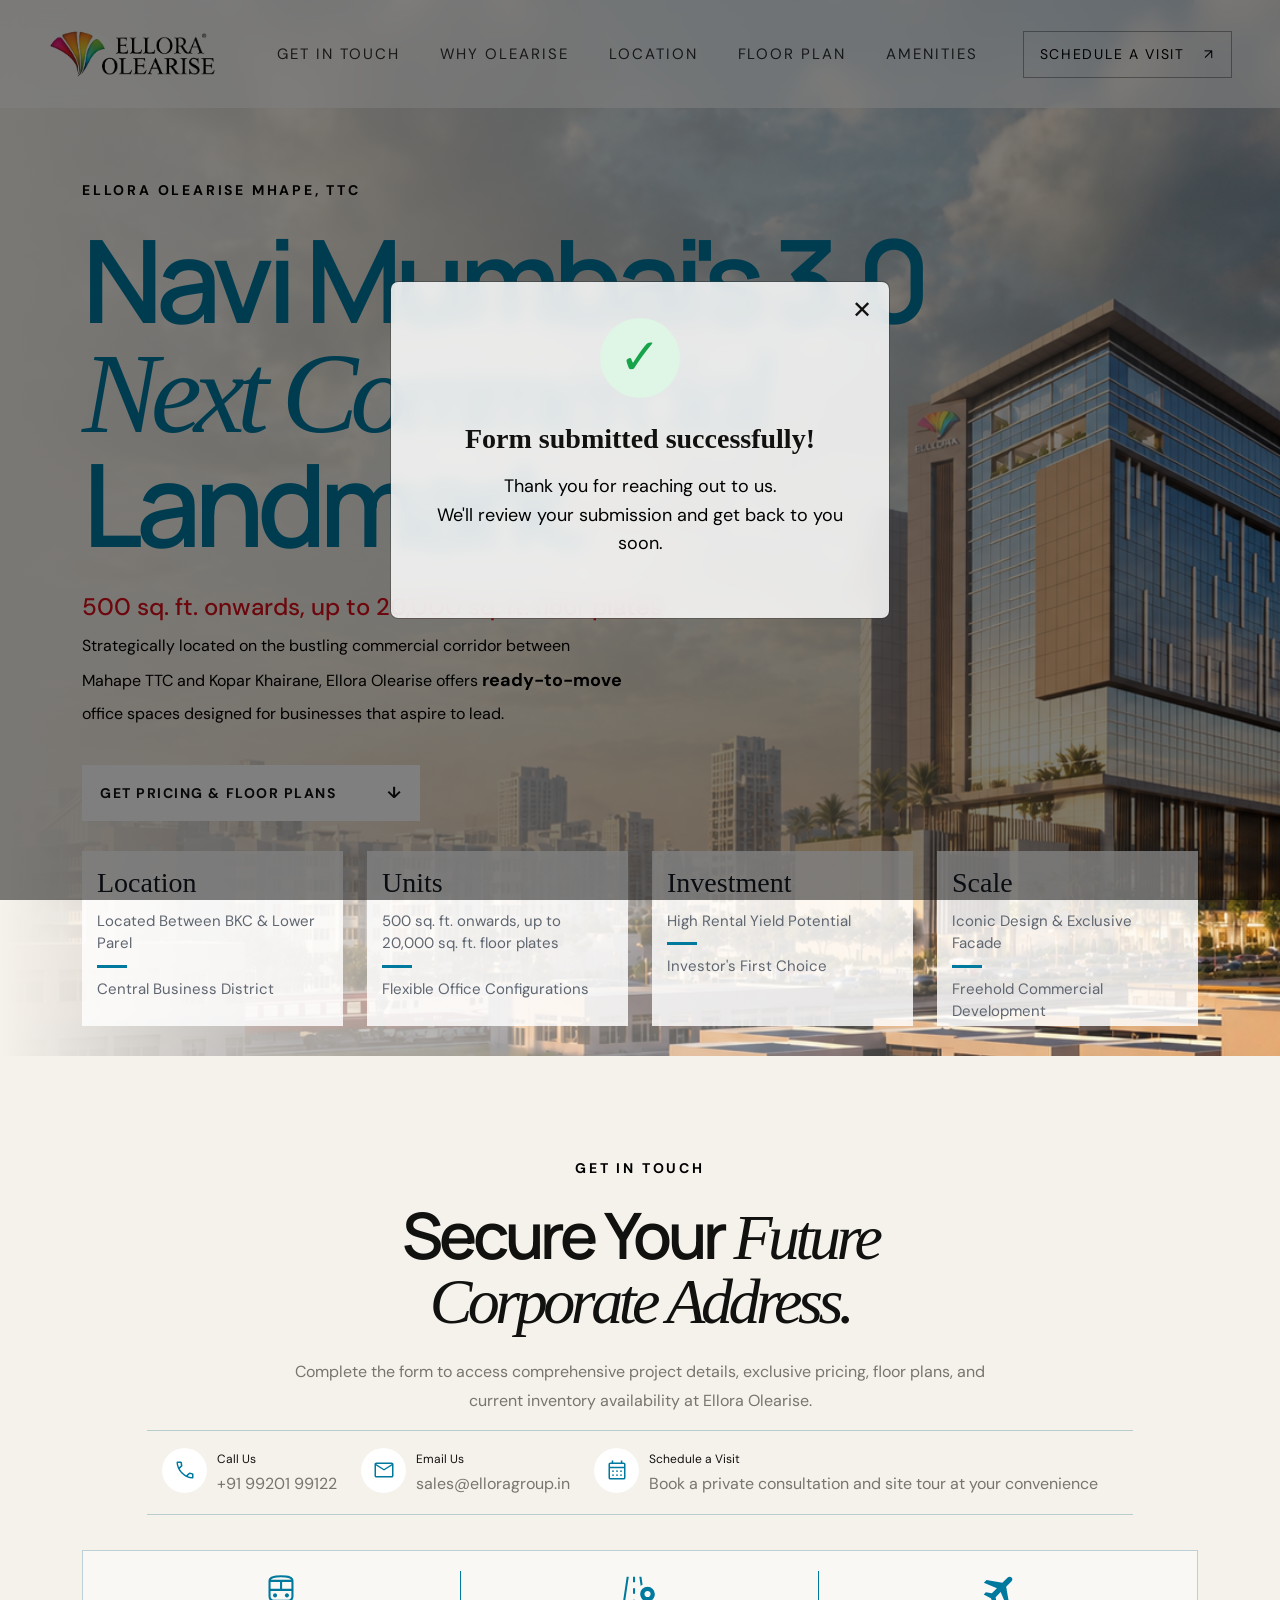
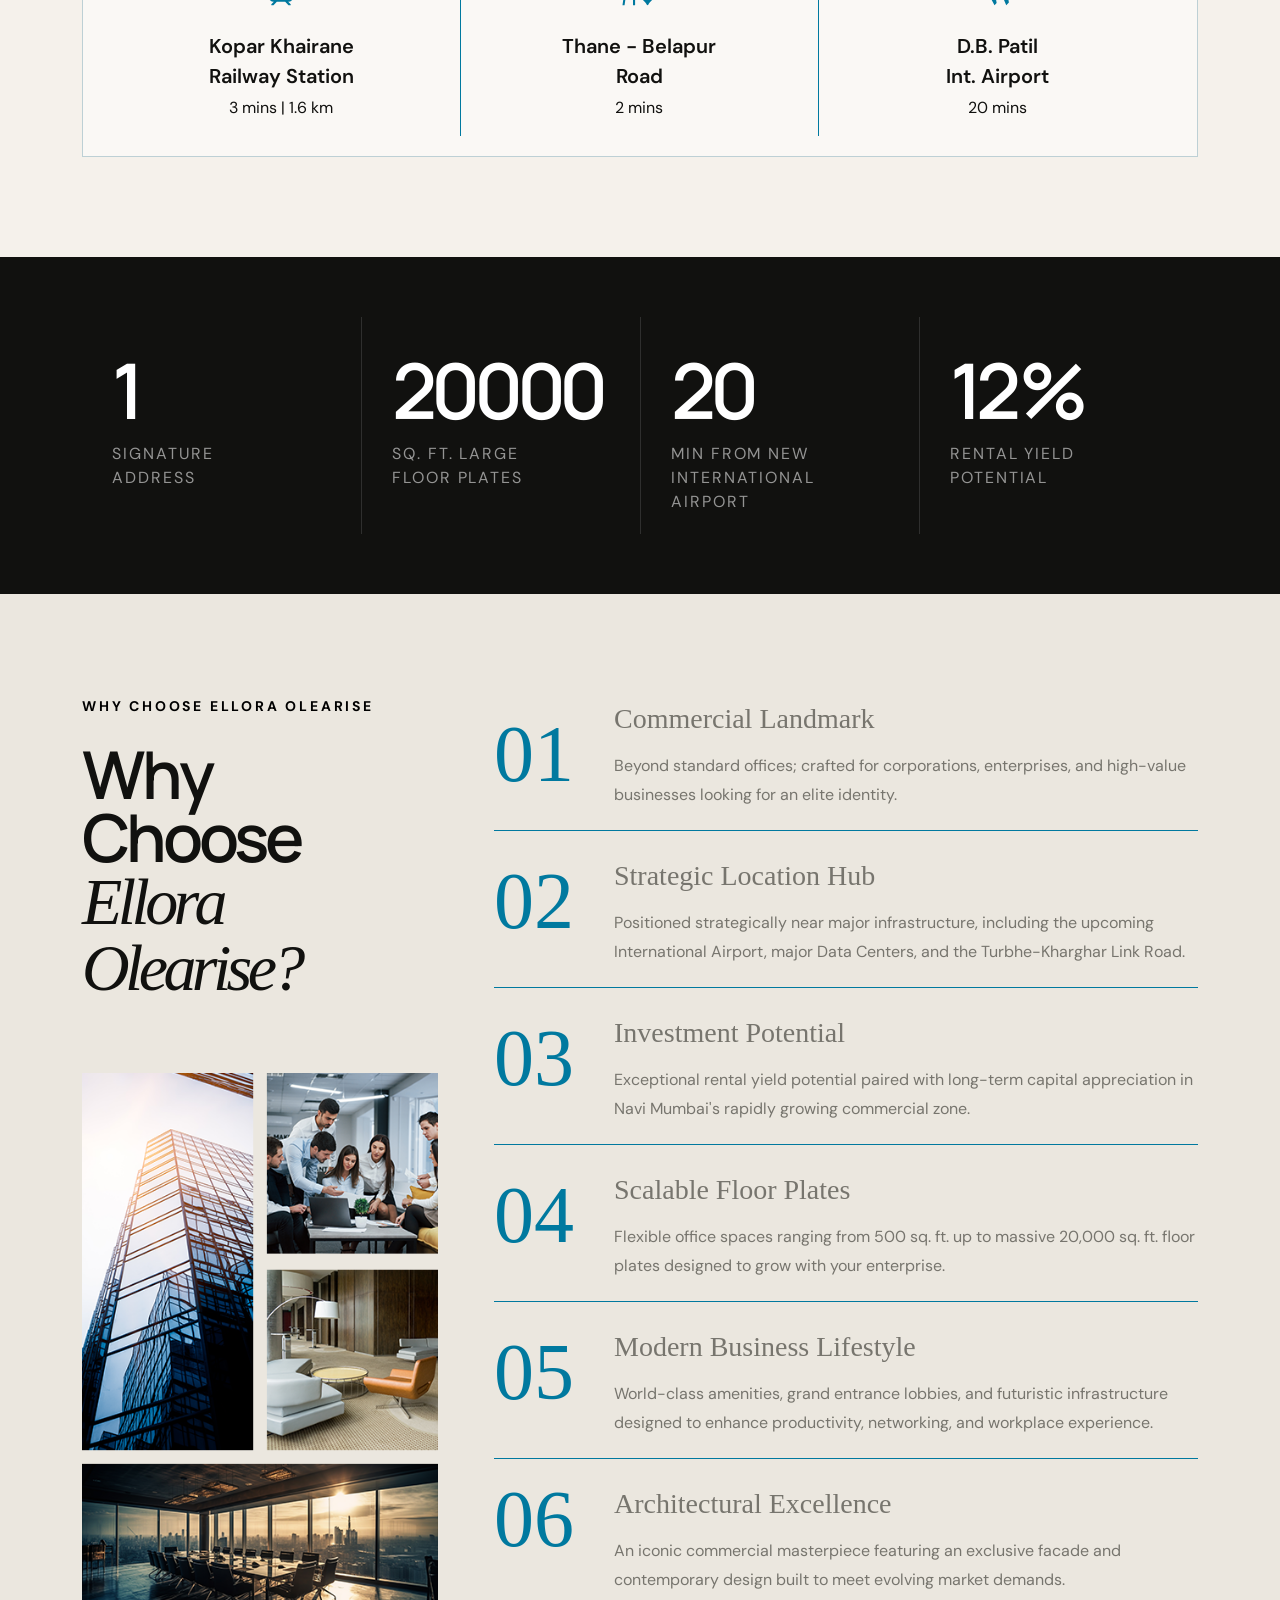
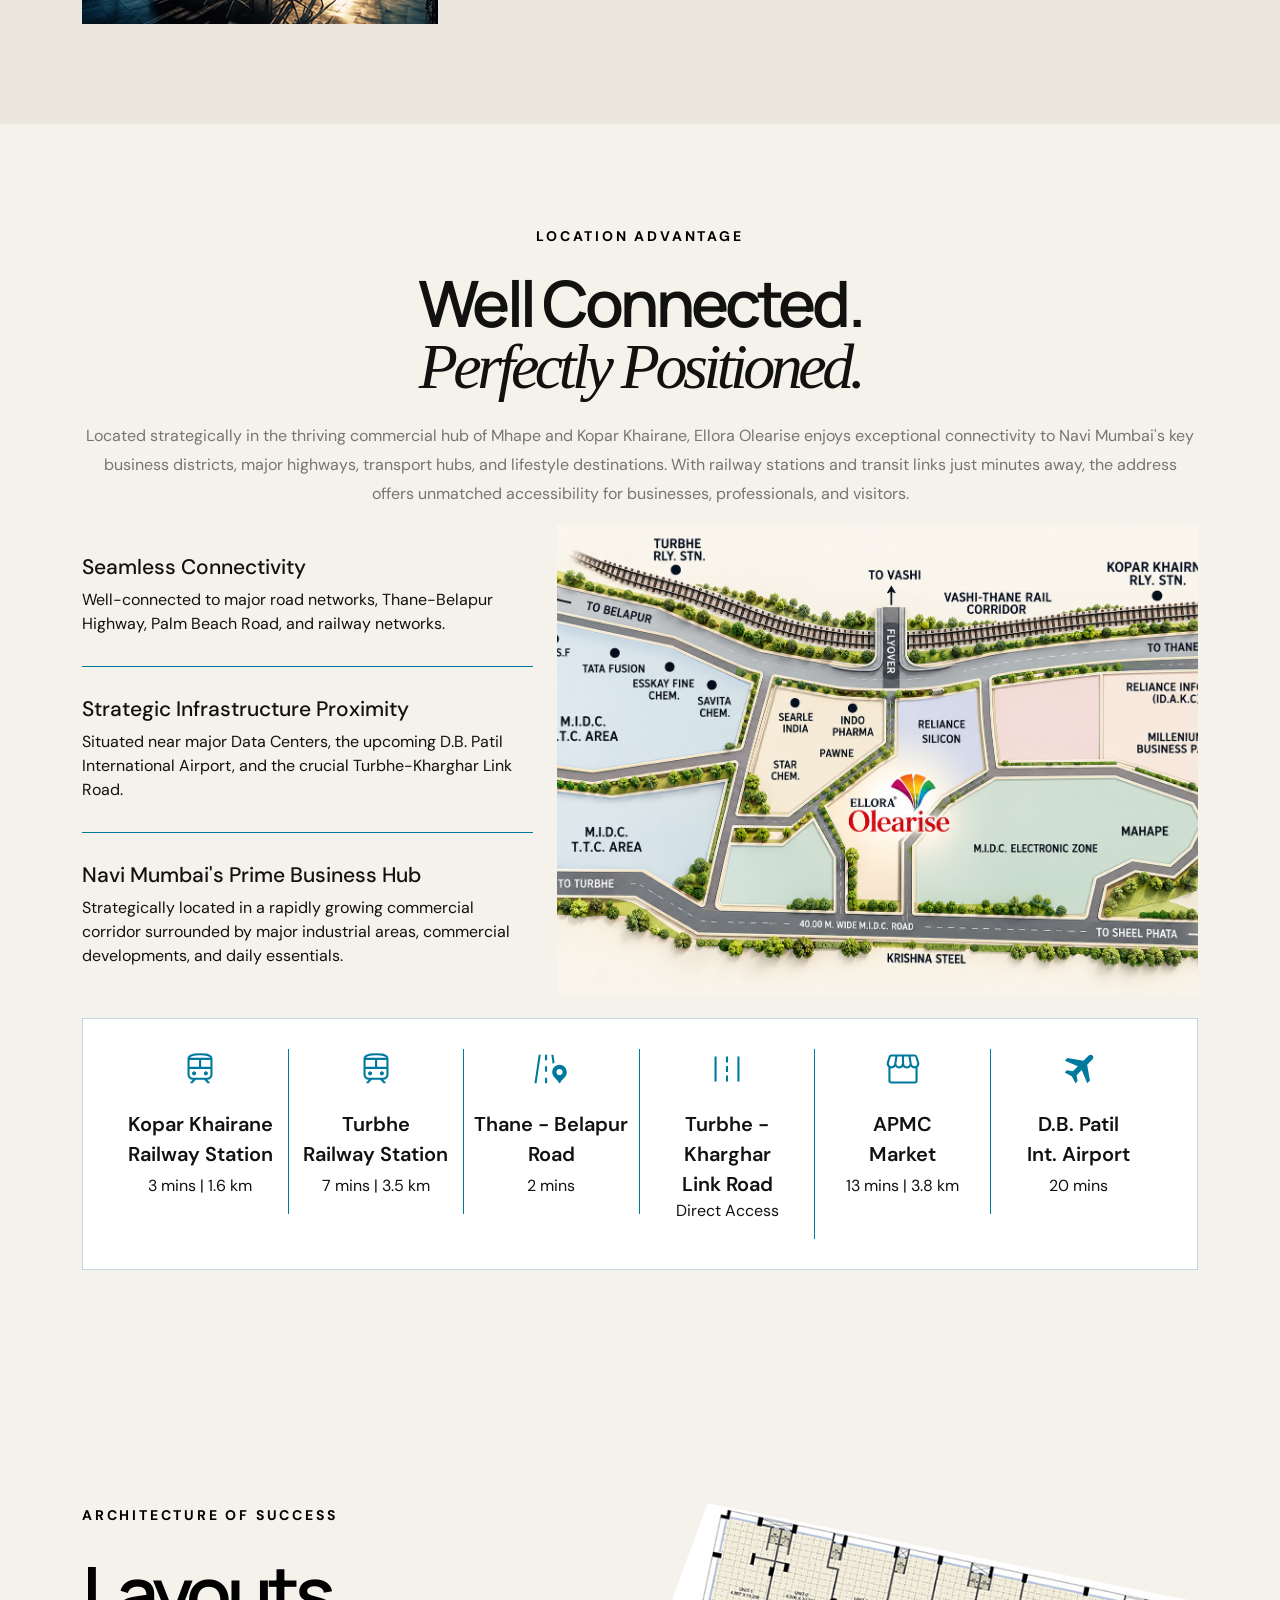
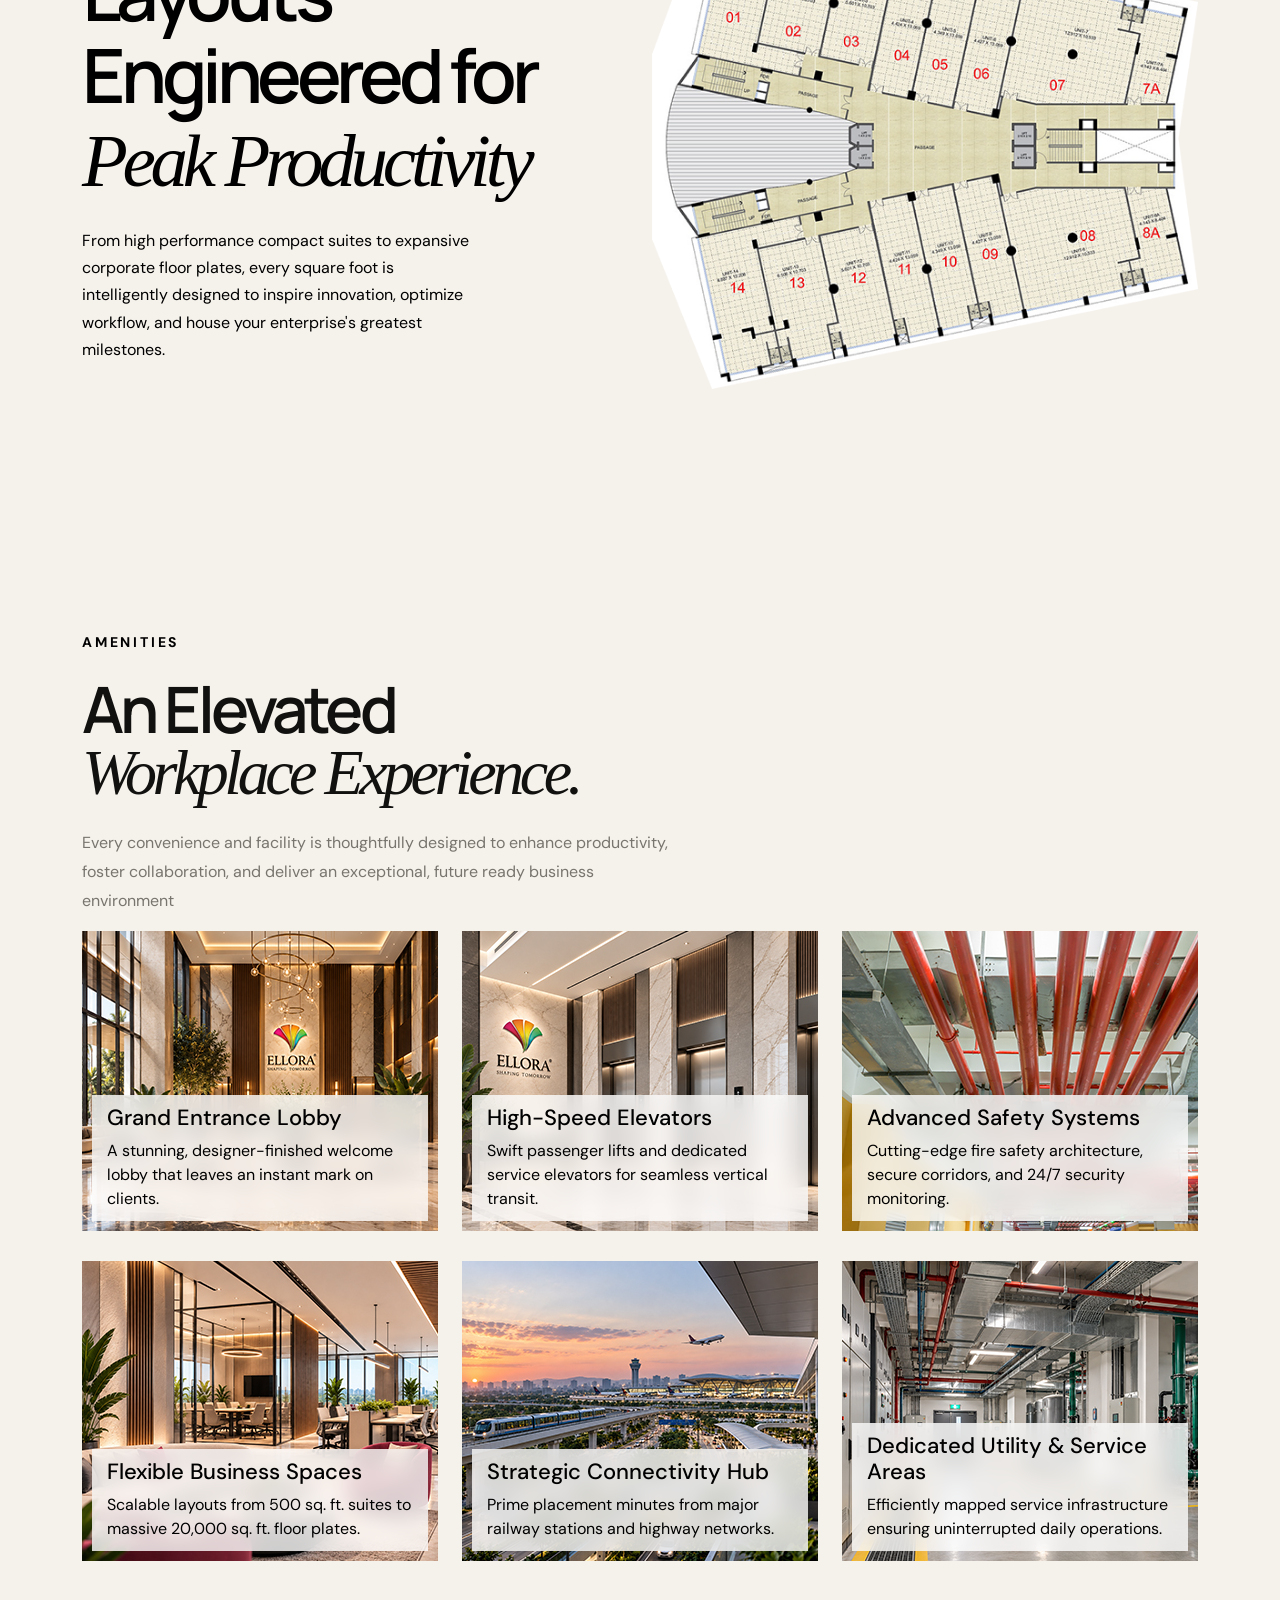
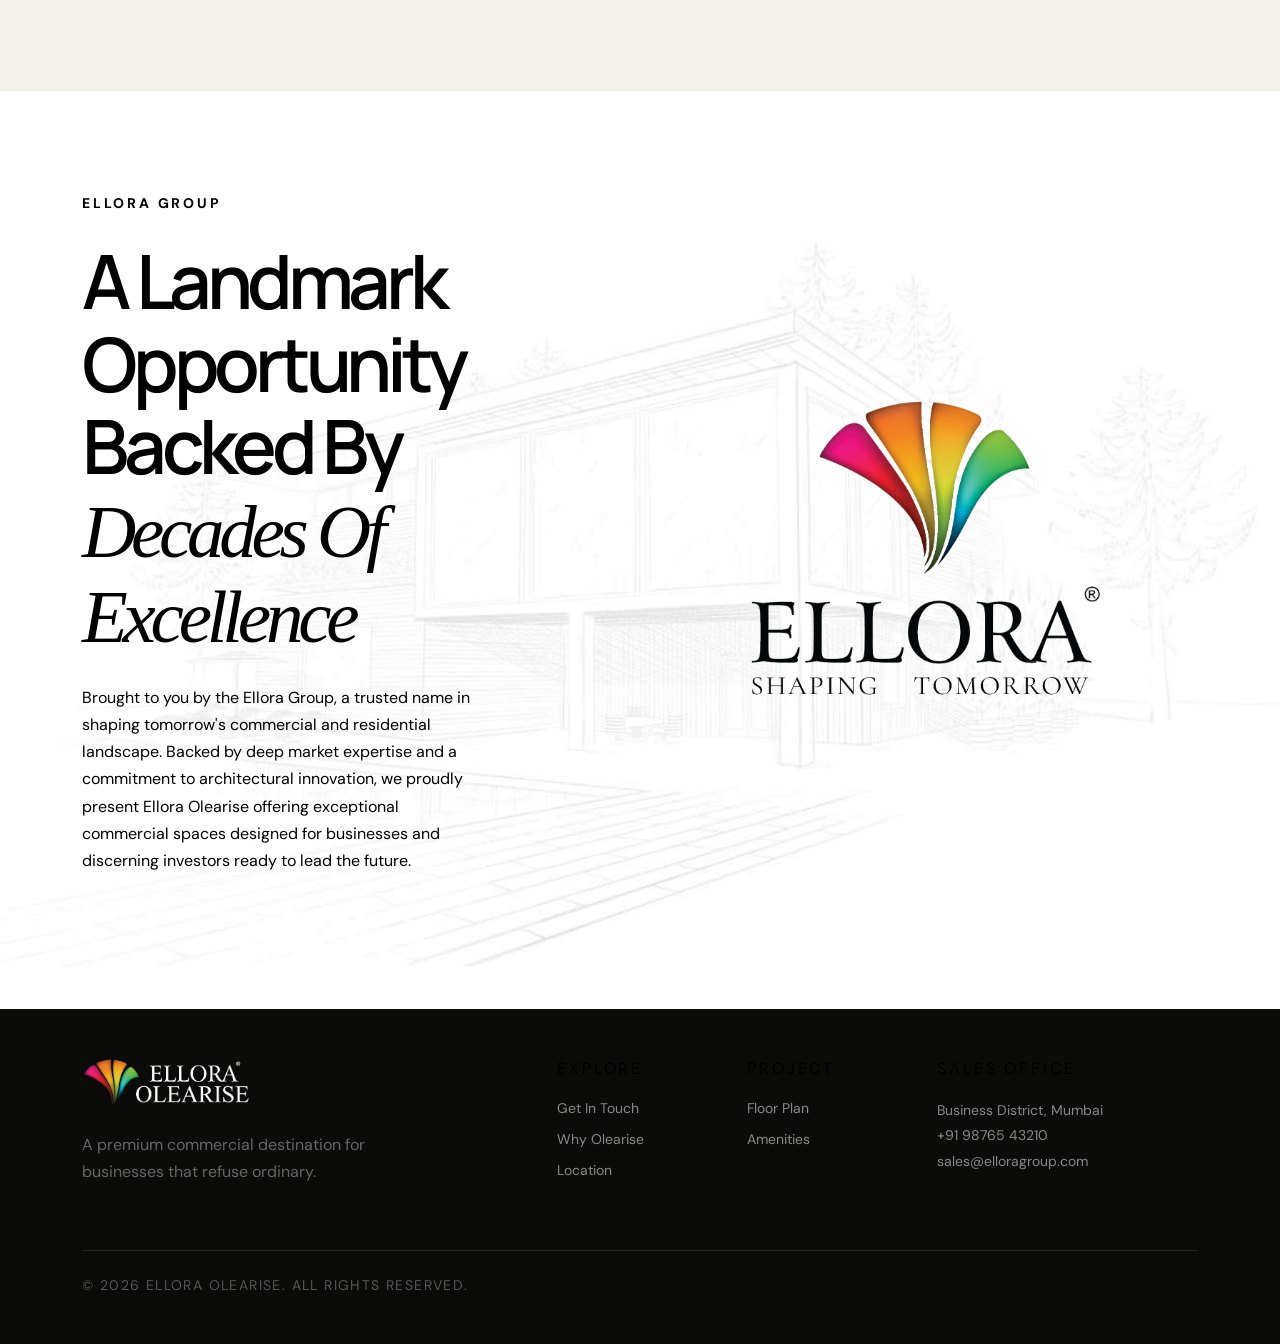
==== thank-you.html @ 3167db68 "Add files via upload" ====
<!DOCTYPE html>
<html lang="en">
<head>
  <meta charset="UTF-8">
  <meta name="viewport" content="width=device-width, initial-scale=1.0">
  <meta name="description" content="">
  <title>Ellora olearise</title>

  <link rel="preconnect" href="https://fonts.googleapis.com">
  <link rel="preconnect" href="https://fonts.gstatic.com" crossorigin>
  <link href="https://fonts.googleapis.com/css2?family=DM+Sans:wght@400;500;600;700&family=Manrope:wght@400;500;600;700;800&display=swap" rel="stylesheet">
  <link href="css/bootstrap.min.css" rel="stylesheet">
  <link rel="stylesheet" href="css/style.css">
  <style>
    .intro {
      text-align: center;
    }

    .intro p.muted-copy {
      margin: 0 auto;
      max-width: 720px;
    }

    ul.contact-info {
      padding: 15px !important;
      margin: 15px 0px;
      display: inline-block;
      border-top: 1px solid #31758a4d;
      border-bottom: 1px solid #31758a4d;
    }

    ul.contact-info li {
        display: inline-block;
        padding: 0 20px 0 55px;
        text-align: left;
        margin: 0;
    }




    .success-card {
            text-align: center;
        }
        .success-icon {
            width: 80px;
            height: 80px;
            border-radius: 50%;
            background: #dff5e5;
            color: #16a34a;
            display: inline-flex;
            align-items: center;
            justify-content: center;
            font-size: 50px;
            margin-bottom: 20px;
        }

        .success-title {
            font-size: 28px;
            font-weight: 700;
            color: var(--gold-dark);
            margin-bottom: 12px;
            font-family: "Playfair Display", serif;
        }

        .success-text {
            font-size: 18px;
            color: #000;
            line-height: 1.6;
            margin-bottom: 24px;
        }

        .btn-back {
            background: var(--gold-dark);
            color: #fff;
            border: none;
            padding: .7rem 2rem;
            font-weight: 600;
            display: inline-flex;
            align-items: center;
            gap: .5rem;
            transition: background .2s, transform .15s;
        }
  </style>
</head>

<body>
  <div class="preloader"><div class="loader-mark"><img src="images/logo-white.png"></div></div>
  <div class="cursor-glow"></div>
  <div class="scroll-progress"></div>

  <nav class="navbar navbar-expand-lg fixed-top" id="mainNav">
    <div class="container-fluid px-lg-5">
      <a class="navbar-brand" href="#home"><img src="images/logo.png"></a>
      <button class="navbar-toggler" type="button" data-bs-toggle="collapse" data-bs-target="#navMenu">
        <span></span><span></span><span></span>
      </button>
      <div class="collapse navbar-collapse" id="navMenu">
        <ul class="navbar-nav mx-auto gap-lg-4">
          <li><a class="nav-link" href="#overview">Get In Touch</a></li>
          <li><a class="nav-link" href="#spaces">Why Olearise</a></li>
          <li><a class="nav-link" href="#location">Location</a></li>
          <li><a class="nav-link" href="#plan">Floor Plan</a></li>
          <li><a class="nav-link" href="#amenities">Amenities</a></li>
        </ul>
        <a href="#" data-bs-toggle="modal" data-bs-target="#mainModalPopup" class="nav-cta">Schedule a Visit <span>↗</span></a>
      </div>
    </div>
  </nav>

  <main>
    <section class="hero" id="home">
      <div class="hero-media"></div>
      <div class="hero-overlay"></div>
      <div class="container">
        <div class="hero-content">
          <div class="hero-kicker reveal">ELLORA OLEARISE MHAPE, TTC</div>
          <h1 class="reveal">Navi Mumbai's 3.0 <br><em>Next Commercial</em><br>Landmark.</h1>
          <h4 class="reveal">500 sq. ft. onwards, up to 20,000 sq. ft. floor plates</h4>
          <p class="hero-copy reveal">Strategically located on the bustling commercial corridor between Mahape TTC and Kopar Khairane,  Ellora Olearise offers <strong style="font-size: 18px;">ready-to-move</strong> office spaces designed for businesses that aspire to lead.</p>
          <div class="hero-actions reveal">
            <a href="#overview" class="btn-premium">Get Pricing & Floor Plans <span>↓</span></a>
            </div>
        </div>
        <!-- <div class="hero-bottom">
          <div><small>LOCATION</small><strong>Business District, Mumbai</strong></div>
          <div><small>CONFIGURATION</small><strong>Premium Offices & Retail</strong></div>
          <div><small>STATUS</small><strong>Now Leasing</strong></div>
        </div>
        <div class="scroll-note">SCROLL TO DISCOVER <span>↓</span></div> -->
        <div class="card-list reveal">
          <div class="row">
            <div class="col-6 col-md-3">
              <div class="hero-card">
                <h3>Location</h3>
                <p class="line-1">Located Between BKC & Lower Parel</p>
                <span></span>
                <p class="line-2">Central Business District</p>
              </div>
            </div>
            <div class="col-6 col-md-3">
              <div class="hero-card">
                <h3>Units</h3>
                <p class="line-1">500 sq. ft. onwards, up to 20,000 sq. ft. floor plates</p>
                <span></span>
                <p class="line-2">Flexible Office Configurations</p>
              </div>
            </div>
            <div class="col-6 col-md-3">
              <div class="hero-card">
                <h3>Investment</h3>
                <p class="line-1">High Rental Yield Potential</p>
                <span></span>
                <p class="line-2">Investor's First Choice</p>
              </div>
            </div>
            <div class="col-6 col-md-3">
              <div class="hero-card">
                <h3>Scale</h3>
                <p class="line-1">Iconic Design & Exclusive Facade</p>
                <span></span>
                <p class="line-2"> Freehold Commercial Development</p>
              </div>
            </div>
          </div>
        </div>
      </div>
    </section>

    <section class="intro section-pad" id="overview">
      <div class="container">
        <div class="row align-items-end">
          <div class="col-lg-12">
            <span class="eyebrow reveal">GET IN TOUCH</span>
            <h2 class="section-title reveal">Secure Your <em>Future<br> Corporate Address.</em> </h2>
            <p class="muted-copy reveal">Complete the form to access comprehensive project details, exclusive pricing, floor plans, and current inventory availability at Ellora Olearise.</p>
            <ul class="contact-info reveal">
              <li>
                <svg xmlns="http://www.w3.org/2000/svg" height="24px" viewBox="0 -960 960 960" width="24px" fill="#00799f"><path d="M777.61-140q-113.07 0-227.19-52.58-114.11-52.58-209.69-148.34-95.57-95.77-148.15-209.7Q140-664.54 140-777.61q0-18.17 12-30.28T182-820h130.46q15.15 0 26.73 9.89 11.58 9.88 14.73 24.42L376.85-668q2.38 16.38-1 28.15-3.39 11.77-12.16 19.77l-92.38 89.93q22.3 40.84 50.96 77.27 28.65 36.42 62.04 69.57 32.92 32.93 70 61.16 37.08 28.23 80.08 52.54l89.76-90.54q9.39-9.77 22.74-13.7 13.34-3.92 27.73-1.92l111.07 22.62q15.15 4 24.73 15.46t9.58 26V-182q0 18-12.11 30t-30.28 12ZM242.92-586.92l71.39-68.31q1.92-1.54 2.5-4.23.58-2.69-.19-5l-17.39-89.39q-.77-3.07-2.69-4.61-1.92-1.54-5-1.54H206q-2.31 0-3.85 1.54-1.53 1.54-1.53 3.85 3.07 41 13.42 83.3 10.34 42.31 28.88 84.39Zm348 345.69q39.77 18.54 82.96 28.35 43.2 9.8 80.73 11.65 2.31 0 3.85-1.54t1.54-3.85v-84.15q0-3.08-1.54-5t-4.61-2.69l-84-17.08q-2.31-.77-4.04-.19-1.73.58-3.66 2.5l-71.23 72Zm-348-345.69Zm348 345.69Z"/></svg>
                <label>Call Us</label>
                <div class="value muted-copy">+91 99201 99122</div>
              </li>
              <li>
                <svg xmlns="http://www.w3.org/2000/svg" height="24px" viewBox="0 -960 960 960" width="24px" fill="#00799f"><path d="M172.31-180Q142-180 121-201q-21-21-21-51.31v-455.38Q100-738 121-759q21-21 51.31-21h615.38Q818-780 839-759q21 21 21 51.31v455.38Q860-222 839-201q-21 21-51.31 21H172.31ZM480-457.69 160-662.31v410q0 5.39 3.46 8.85t8.85 3.46h615.38q5.39 0 8.85-3.46t3.46-8.85v-410L480-457.69Zm0-62.31 313.85-200h-627.7L480-520ZM160-662.31V-720v467.69q0 5.39 3.46 8.85t8.85 3.46H160v-422.31Z"/></svg>
                <label>Email Us</label>
                <div class="value muted-copy">sales@elloragroup.in</div>
              </li>
              <li>
                <svg xmlns="http://www.w3.org/2000/svg" height="24px" viewBox="0 -960 960 960" width="24px" fill="#00799f"><path d="M212.31-100Q182-100 161-121q-21-21-21-51.31v-535.38Q140-738 161-759q21-21 51.31-21h55.38v-84.61h61.54V-780h303.08v-84.61h60V-780h55.38Q778-780 799-759q21 21 21 51.31v535.38Q820-142 799-121q-21 21-51.31 21H212.31Zm0-60h535.38q4.62 0 8.46-3.85 3.85-3.84 3.85-8.46v-375.38H200v375.38q0 4.62 3.85 8.46 3.84 3.85 8.46 3.85ZM200-607.69h560v-100q0-4.62-3.85-8.46-3.84-3.85-8.46-3.85H212.31q-4.62 0-8.46 3.85-3.85 3.84-3.85 8.46v100Zm0 0V-720v112.31Zm280 210.77q-14.69 0-25.04-10.35-10.34-10.34-10.34-25.04 0-14.69 10.34-25.04 10.35-10.34 25.04-10.34t25.04 10.34q10.34 10.35 10.34 25.04 0 14.7-10.34 25.04-10.35 10.35-25.04 10.35Zm-185.04-10.35q-10.34-10.34-10.34-25.04 0-14.69 10.34-25.04 10.35-10.34 25.04-10.34t25.04 10.34q10.34 10.35 10.34 25.04 0 14.7-10.34 25.04-10.35 10.35-25.04 10.35t-25.04-10.35ZM640-396.92q-14.69 0-25.04-10.35-10.34-10.34-10.34-25.04 0-14.69 10.34-25.04 10.35-10.34 25.04-10.34t25.04 10.34q10.34 10.35 10.34 25.04 0 14.7-10.34 25.04-10.35 10.35-25.04 10.35ZM480-240q-14.69 0-25.04-10.35-10.34-10.34-10.34-25.03 0-14.7 10.34-25.04 10.35-10.35 25.04-10.35t25.04 10.35q10.34 10.34 10.34 25.04 0 14.69-10.34 25.03Q494.69-240 480-240Zm-185.04-10.35q-10.34-10.34-10.34-25.03 0-14.7 10.34-25.04 10.35-10.35 25.04-10.35t25.04 10.35q10.34 10.34 10.34 25.04 0 14.69-10.34 25.03Q334.69-240 320-240t-25.04-10.35ZM640-240q-14.69 0-25.04-10.35-10.34-10.34-10.34-25.03 0-14.7 10.34-25.04 10.35-10.35 25.04-10.35t25.04 10.35q10.34 10.34 10.34 25.04 0 14.69-10.34 25.03Q654.69-240 640-240Z"/></svg>
                <label>Schedule a Visit</label>
                <div class="value muted-copy">Book a private consultation and site tour at your convenience</div>
              </li>
            </ul>
            <ul class="connect-card clearfix reveal d-none d-sm-block">
              <li>
                <span><svg xmlns="http://www.w3.org/2000/svg" height="40px" viewBox="0 -960 960 960" width="40px" fill="#00799f"><path d="M180-347.69V-720q0-40.38 20.87-67.5 20.87-27.11 59.84-43.05 38.96-15.94 94.67-22.69Q411.1-860 480-860q71.64 0 127.37 6.55 55.73 6.55 94.1 22.49 38.37 15.94 58.45 42.85Q780-761.2 780-720v372.31q0 53.61-37.04 90.65Q705.92-220 652.31-220l60 60v20h-52.05l-80-80H379.74l-80 80h-52.05v-20l60-60q-53.61 0-90.65-37.04Q180-294.08 180-347.69Zm300-462.05q-118.54 0-171.87 15.52-53.34 15.53-70.18 44.99H724.1q-14.18-28.8-70.25-44.65-56.08-15.86-173.85-15.86ZM230.26-532.82h226.51v-166.16H230.26v166.16Zm422.05 50.26H230.26h499.48-77.43Zm-145.29-50.26h222.72v-166.16H507.02v166.16ZM372.96-339.73q14.48-14.35 14.48-35.4 0-21.05-14.48-35.52-14.47-14.48-35.4-14.48-20.92 0-35.39 14.48-14.48 14.47-14.48 35.52 0 21.05 14.48 35.4 14.47 14.34 35.39 14.34 20.93 0 35.4-14.34Zm284.87 0q14.48-14.35 14.48-35.4 0-21.05-14.48-35.52-14.47-14.48-35.39-14.48-20.93 0-35.4 14.48-14.48 14.47-14.48 35.52 0 21.05 14.48 35.4 14.47 14.34 35.4 14.34 20.92 0 35.39-14.34Zm-350.14 71.78h344.62q32.74 0 55.09-23.29 22.34-23.3 22.34-56.45v-134.87H230.26v134.87q0 33.15 22.34 56.45 22.35 23.29 55.09 23.29ZM480-749.23h244.1-486.15H480Z"></path></svg></span>
                <label>Kopar Khairane<br> Railway Station</label>
                <p>3 mins | 1.6 km</p>
              </li>
              <li>
                <span><svg xmlns="http://www.w3.org/2000/svg" height="40px" viewBox="0 -960 960 960" width="40px" fill="#00799f"><path d="M336.36-140v-129.05h50.25V-140h-50.25Zm0-275.62v-129.05h50.25v129.05h-50.25Zm0-275.35V-820h50.25v129.03h-50.25ZM83.36-140l101.41-680h49.84L133.23-140H83.36Zm591.21-3.1q-4.97-3.1-8-7.96l-3.69-8.3q-21.2-44.26-58.98-76.06-37.79-31.81-64.36-72.35-15.77-23.69-23.14-50.56-7.37-26.88-7.37-54.96 0-71.94 52.57-120.36 52.57-48.43 125.43-48.43 72.23 0 122.6 51.6Q860-478.89 860-406.1q0 26.72-7.42 51.83-7.43 25.11-22.27 46.5-26.81 41.07-64.97 72.22-38.16 31.14-58.26 75.97l-3.65 8.45q-2.74 4.9-7.64 8.01-4.89 3.12-10.58 3.12-5.68 0-10.64-3.1Zm62.12-212.52q21.77-21.76 21.77-52.07t-21.77-52.08q-21.77-21.77-52.08-21.77-30.3 0-52.07 21.77t-21.77 52.08q0 30.31 21.77 52.07 21.77 21.77 52.07 21.77 30.31 0 52.08-21.77ZM520.46-602.36 487.95-820h49.87l27.92 187.23q-12.43 6.69-23.52 13.84-11.09 7.16-21.76 16.57Z"></path></svg></span>
                <label>Thane - Belapur<br> Road</label>
                <p>2 mins</p>
              </li>
              <li>
                <span><svg xmlns="http://www.w3.org/2000/svg" height="40px" viewBox="0 -960 960 960" width="40px" fill="#00799f"><path d="m396.26-138.44-89.41-168.61-169.41-90.21 51.46-51.25 143.02 25.31 121.75-121.34-313.41-133.43 63.82-63.85 380.28 65.98 128.85-129.24q18.84-18.84 45.93-18.84t45.94 18.84q18.84 18.85 18.84 45.84 0 26.98-18.84 45.83L675.9-584.36l65.71 380.08-64.02 64.02-133.26-313.41L423-331.92l24.46 142.02-51.2 51.46Z"></path></svg></span>
                <label>D.B. Patil<br> Int. Airport</label>
                <p>20 mins</p>
              </li>
            </ul>
          </div>
        </div>
      </div>
    </section>

    <section class="stats-section">
      <div class="container">
        <div class="row g-0">
          <div class="col-6 col-lg-3 stat reveal"><strong data-count="1">0</strong><span>SIGNATURE <br>ADDRESS</span></div>
          <div class="col-6 col-lg-3 stat reveal"><strong data-count="20000">0</strong><span>SQ. FT. LARGE <br>FLOOR PLATES⁠ </span></div>
          <div class="col-6 col-lg-3 stat reveal"><strong data-count="20">0</strong><span>Min FROM NEW INTERNATIONAL AIRPORT</span></div>
          <div class="col-6 col-lg-3 stat reveal"><strong data-count="12">0</strong> <strong>%</strong><span>⁠RENTAL YIELD <br>POTENTIAL</span></div>
        </div>
      </div>
    </section>

    <section class="spaces section-pad" id="spaces">
      <div class="container">
        <div class="row">
          <div class="col-12 col-md-4">
            <div class="section-head d-flex justify-content-between align-items-end mb-5">
              <div><span class="eyebrow reveal">WHY CHOOSE ELLORA OLEARISE</span><h2 class="section-title reveal">Why Choose<br><em>Ellora Olearise?</em></h2></div>
            </div>
                <img src="images/eo-grid.png">
          </div>
          <div class="col-12 col-md-8">
            <ul>
              <li>
                <span>01</span>
                <h3 class="muted-copy">Commercial Landmark</h3>
                <p class="muted-copy">Beyond standard offices; crafted for corporations, enterprises, and high-value businesses looking for an elite identity.</p>
              </li>
              <li>
                <span>02</span>
                <h3 class="muted-copy">Strategic Location Hub</h3>
                <p class="muted-copy">Positioned strategically near major infrastructure, including the upcoming International Airport, major Data Centers, and the Turbhe-Kharghar Link Road.</p>
              </li>
              <li>
                <span>03</span>
                <h3 class="muted-copy">Investment Potential</h3>
                <p class="muted-copy">Exceptional rental yield potential paired with long-term capital appreciation in Navi Mumbai's rapidly growing commercial zone.</p>
              </li>
              <li>
                <span>04</span>
                <h3 class="muted-copy">Scalable Floor Plates</h3>
                <p class="muted-copy">Flexible office spaces ranging from 500 sq. ft. up to massive 20,000 sq. ft. floor plates designed to grow with your enterprise. </p>
              </li>
              <li>
                <span>05</span>
                <h3 class="muted-copy">Modern Business Lifestyle</h3>
                <p class="muted-copy">World-class amenities, grand entrance lobbies, and futuristic infrastructure designed to enhance productivity, networking, and workplace experience.</p>
              </li>
              <li>
                <span>06</span>
                <h3 class="muted-copy">Architectural Excellence</h3>
                <p class="muted-copy">An iconic commercial masterpiece featuring an exclusive facade and contemporary design built to meet evolving market demands.</p>
              </li>
            </ul>
          </div>
        </div>
      </div>
    </section>
    <section class="location section-pad" id="location">
      <div class="container">
        <div class="row">
          <div class="col-lg-12 text-center">
            <span class="eyebrow reveal">LOCATION ADVANTAGE</span>
            <h2 class="section-title reveal">Well Connected. <br><em>Perfectly Positioned.</em></h2>
            <p class="muted-copy reveal mt-4">Located strategically in the thriving commercial hub of Mhape and Kopar Khairane, Ellora Olearise enjoys exceptional connectivity to Navi Mumbai's key business districts, major highways, transport hubs, and lifestyle destinations. With railway stations and transit links just minutes away, the address offers unmatched accessibility for businesses, professionals, and visitors.</p>
          </div>
          <!-- <div class="col-lg-6 offset-lg-1">
            <div class="connect-list">
              <div class="connect reveal"><span>Metro Station</span><b>05 min</b></div>
              <div class="connect reveal"><span>Express Highway</span><b>08 min</b></div>
              <div class="connect reveal"><span>International Airport</span><b>25 min</b></div>
              <div class="connect reveal"><span>Business District</span><b>10 min</b></div>
              <div class="connect reveal"><span>Premium Hotels</span><b>07 min</b></div>
            </div>
          </div> -->
          <div class="col-lg-5 text-center">
            <ul class="connectivity-features clearfix">
              <li>
                <h4>Seamless Connectivity</h4>
                <p>Well-connected to major road networks, Thane-Belapur Highway, Palm Beach Road, and railway networks.</p>
              </li>
              <li>
                <h4>Strategic Infrastructure Proximity</h4>
                <p>Situated near major Data Centers, the upcoming D.B. Patil International Airport, and the crucial Turbhe-Kharghar Link Road.</p>
              </li>
              <li>
                <h4>Navi Mumbai's Prime Business Hub</h4>
                <p>Strategically located in a rapidly growing commercial corridor surrounded by major industrial areas, commercial developments, and daily essentials.</p>
              </li>
            </ul>
          </div>
          <div class="col-lg-7 text-center">
            <div class="map-box reveal" style="background-image: url(images/map.jpg); background-position: center; background-size: cover;">
            </div>
          </div>
          <div class="col-lg-12">
            <ul class="connect-card clearfix">
              <li>
                <span><svg xmlns="http://www.w3.org/2000/svg" height="40px" viewBox="0 -960 960 960" width="40px" fill="#00799f"><path d="M180-347.69V-720q0-40.38 20.87-67.5 20.87-27.11 59.84-43.05 38.96-15.94 94.67-22.69Q411.1-860 480-860q71.64 0 127.37 6.55 55.73 6.55 94.1 22.49 38.37 15.94 58.45 42.85Q780-761.2 780-720v372.31q0 53.61-37.04 90.65Q705.92-220 652.31-220l60 60v20h-52.05l-80-80H379.74l-80 80h-52.05v-20l60-60q-53.61 0-90.65-37.04Q180-294.08 180-347.69Zm300-462.05q-118.54 0-171.87 15.52-53.34 15.53-70.18 44.99H724.1q-14.18-28.8-70.25-44.65-56.08-15.86-173.85-15.86ZM230.26-532.82h226.51v-166.16H230.26v166.16Zm422.05 50.26H230.26h499.48-77.43Zm-145.29-50.26h222.72v-166.16H507.02v166.16ZM372.96-339.73q14.48-14.35 14.48-35.4 0-21.05-14.48-35.52-14.47-14.48-35.4-14.48-20.92 0-35.39 14.48-14.48 14.47-14.48 35.52 0 21.05 14.48 35.4 14.47 14.34 35.39 14.34 20.93 0 35.4-14.34Zm284.87 0q14.48-14.35 14.48-35.4 0-21.05-14.48-35.52-14.47-14.48-35.39-14.48-20.93 0-35.4 14.48-14.48 14.47-14.48 35.52 0 21.05 14.48 35.4 14.47 14.34 35.4 14.34 20.92 0 35.39-14.34Zm-350.14 71.78h344.62q32.74 0 55.09-23.29 22.34-23.3 22.34-56.45v-134.87H230.26v134.87q0 33.15 22.34 56.45 22.35 23.29 55.09 23.29ZM480-749.23h244.1-486.15H480Z"/></svg></span>
                <label>Kopar Khairane<br> Railway Station</label>
                <p>3 mins | 1.6 km</p>
              </li>
              <li>
                <span><svg xmlns="http://www.w3.org/2000/svg" height="40px" viewBox="0 -960 960 960" width="40px" fill="#00799f"><path d="M180-347.69V-720q0-40.38 20.87-67.5 20.87-27.11 59.84-43.05 38.96-15.94 94.67-22.69Q411.1-860 480-860q71.64 0 127.37 6.55 55.73 6.55 94.1 22.49 38.37 15.94 58.45 42.85Q780-761.2 780-720v372.31q0 53.61-37.04 90.65Q705.92-220 652.31-220l60 60v20h-52.05l-80-80H379.74l-80 80h-52.05v-20l60-60q-53.61 0-90.65-37.04Q180-294.08 180-347.69Zm300-462.05q-118.54 0-171.87 15.52-53.34 15.53-70.18 44.99H724.1q-14.18-28.8-70.25-44.65-56.08-15.86-173.85-15.86ZM230.26-532.82h226.51v-166.16H230.26v166.16Zm422.05 50.26H230.26h499.48-77.43Zm-145.29-50.26h222.72v-166.16H507.02v166.16ZM372.96-339.73q14.48-14.35 14.48-35.4 0-21.05-14.48-35.52-14.47-14.48-35.4-14.48-20.92 0-35.39 14.48-14.48 14.47-14.48 35.52 0 21.05 14.48 35.4 14.47 14.34 35.39 14.34 20.93 0 35.4-14.34Zm284.87 0q14.48-14.35 14.48-35.4 0-21.05-14.48-35.52-14.47-14.48-35.39-14.48-20.93 0-35.4 14.48-14.48 14.47-14.48 35.52 0 21.05 14.48 35.4 14.47 14.34 35.4 14.34 20.92 0 35.39-14.34Zm-350.14 71.78h344.62q32.74 0 55.09-23.29 22.34-23.3 22.34-56.45v-134.87H230.26v134.87q0 33.15 22.34 56.45 22.35 23.29 55.09 23.29ZM480-749.23h244.1-486.15H480Z"/></svg></span>
                <label>Turbhe<br> Railway Station</label>
                <p>7 mins | 3.5 km</p>
              </li>
              <li>
                <span><svg xmlns="http://www.w3.org/2000/svg" height="40px" viewBox="0 -960 960 960" width="40px" fill="#00799f"><path d="M336.36-140v-129.05h50.25V-140h-50.25Zm0-275.62v-129.05h50.25v129.05h-50.25Zm0-275.35V-820h50.25v129.03h-50.25ZM83.36-140l101.41-680h49.84L133.23-140H83.36Zm591.21-3.1q-4.97-3.1-8-7.96l-3.69-8.3q-21.2-44.26-58.98-76.06-37.79-31.81-64.36-72.35-15.77-23.69-23.14-50.56-7.37-26.88-7.37-54.96 0-71.94 52.57-120.36 52.57-48.43 125.43-48.43 72.23 0 122.6 51.6Q860-478.89 860-406.1q0 26.72-7.42 51.83-7.43 25.11-22.27 46.5-26.81 41.07-64.97 72.22-38.16 31.14-58.26 75.97l-3.65 8.45q-2.74 4.9-7.64 8.01-4.89 3.12-10.58 3.12-5.68 0-10.64-3.1Zm62.12-212.52q21.77-21.76 21.77-52.07t-21.77-52.08q-21.77-21.77-52.08-21.77-30.3 0-52.07 21.77t-21.77 52.08q0 30.31 21.77 52.07 21.77 21.77 52.07 21.77 30.31 0 52.08-21.77ZM520.46-602.36 487.95-820h49.87l27.92 187.23q-12.43 6.69-23.52 13.84-11.09 7.16-21.76 16.57Z"/></svg></span>
                <label>Thane - Belapur<br> Road</label>
                <p>2 mins</p>
              </li>
              <li>
                <span><svg xmlns="http://www.w3.org/2000/svg" height="40px" viewBox="0 -960 960 960" width="40px" fill="#00799f"><path d="M180-180v-600h50.26v600H180Zm274.87 0v-141.95h50.26V-180h-50.26Zm274.87 0v-600H780v600h-50.26ZM454.87-409.64v-141.13h50.26v141.13h-50.26Zm0-228.82V-780h50.26v141.54h-50.26Z"/></svg></span>
                <label>Turbhe - Kharghar<br> Link Road</label>
                <p>Direct Access</p>
              </li>
              <li>
                <span><svg xmlns="http://www.w3.org/2000/svg" height="40px" viewBox="0 -960 960 960" width="40px" fill="#00799f"><path d="M830.2-521.49v328.93q0 25.84-18.35 44.2Q793.49-130 767.64-130H192.1q-25.84 0-44.2-18.36-18.36-18.36-18.36-44.2v-329.7q-26.46-21.33-36.76-53.93-10.29-32.6.66-67.4l40.87-131.74q8-25.9 26.95-40.28Q180.21-830 206.15-830h544.77q26.77 0 46.28 14.23 19.52 14.23 27.47 39.67l42.3 132.51q10.95 34.8.32 67.58-10.62 32.78-37.09 54.52Zm-261.17-23.64q33.84 0 53.19-20.37 19.34-20.37 15.93-45.27l-25.79-168.97H505.33v166.25q0 27.54 18.44 47.95 18.43 20.41 45.26 20.41Zm-183.39 0q29.92 0 49.68-20.07 19.76-20.08 19.76-48.29v-166.25H347.79L322-609.23q-3.23 22.38 15.08 43.24 18.3 20.86 48.56 20.86Zm-179.9 0q24.95 0 43.11-17.19 18.15-17.19 21.66-42.55l25.44-174.87h-95.49q-6.54 0-10.51 2.88-3.98 2.89-5.64 8.65L142.87-632.1q-9.82 30.79 8.21 58.88 18.02 28.09 54.66 28.09Zm548.26 0q33.95 0 53.82-26.98 19.87-26.99 9.46-59.99l-42.36-136.87q-1.66-5.77-5.64-8.27-3.97-2.5-10.51-2.5H664.2l25.44 174.87q3.77 25.36 21.8 42.55 18.02 17.19 42.56 17.19ZM192.1-180.26h575.54q5.13 0 8.72-3.46 3.59-3.46 3.59-8.84V-498q-3.82 1.97-11.05 2.55-7.23.58-14.9.58-25.92 0-47.37-10.52-21.45-10.51-41.76-33.12-16.02 19.84-39.43 31.74-23.41 11.9-54.36 11.9-26.95 0-48.54-9.96-21.59-9.97-42.33-30.71-17.72 19.92-41.39 30.3-23.67 10.37-49.23 10.37-28.15 0-52.05-10.22t-41.23-33.42q-26.72 25.23-49.27 34.43-22.55 9.21-41.3 9.21-7.25 0-14.15-.58t-11.8-2.55v305.44q0 5.38 3.59 8.84t8.72 3.46Zm575.54 0H192.1h575.54Z"/></svg></span>
                <label>APMC<br> Market</label>
                <p>13 mins | 3.8 km</p>
              </li>
              <li>
                <span><svg xmlns="http://www.w3.org/2000/svg" height="40px" viewBox="0 -960 960 960" width="40px" fill="#00799f"><path d="m396.26-138.44-89.41-168.61-169.41-90.21 51.46-51.25 143.02 25.31 121.75-121.34-313.41-133.43 63.82-63.85 380.28 65.98 128.85-129.24q18.84-18.84 45.93-18.84t45.94 18.84q18.84 18.85 18.84 45.84 0 26.98-18.84 45.83L675.9-584.36l65.71 380.08-64.02 64.02-133.26-313.41L423-331.92l24.46 142.02-51.2 51.46Z"/></svg></span>
                <label>D.B. Patil<br> Int. Airport</label>
                <p>20 mins</p>
              </li>
            </ul>
          </div>
        </div>
      </div>
    </section>

    <section class="architecture" id="plan">
      <div class="container">
        <div class="row">
          <div class="col-12 col-md-6">
            <div class="architecture-copy">
              <span class="eyebrow">ARCHITECTURE OF SUCCESS</span>
              <h2>Layouts<br> Engineered for <br><em>Peak Productivity</em></h2>
              <p>From high performance compact suites to expansive corporate floor plates, every square foot is intelligently designed to inspire innovation, optimize workflow, and house your enterprise's greatest milestones.</p>
              </div>
          </div>
          <div class="col-12 col-md-6">
            <div class="architecture-image">
              <img src="images/f-plan.png"/>
            </div>
          </div>
        </div>
      </div>
    </section>

    <section class="experience section-pad" id="amenities">
      <div class="container">
        <div class="row align-items-center">
          <div class="col-lg-12">
            <span class="eyebrow reveal">AMENITIES</span>
            <h2 class="section-title reveal">An Elevated <br><em>Workplace Experience.</em></h2>
            <p class="muted-copy reveal mt-4">Every convenience and facility is thoughtfully designed to enhance productivity, foster collaboration, and deliver an exceptional, future ready business environment</p>
          </div>
        </div>
        <div class="row">
          <div class="col-12 col-md-4">
            <div class="ame-card" style="background-image: url(images/ame-1.jpg);">
              <div class="caption">
                <h4>Grand Entrance Lobby</h4>
                <p>A stunning, designer-finished welcome lobby that leaves an instant mark on clients.</p>
              </div>
            </div>
          </div>
          <div class="col-12 col-md-4">
            <div class="ame-card" style="background-image: url(images/ame-2.jpg);">
              <div class="caption">
                <h4>High-Speed Elevators </h4>
                <p>Swift passenger lifts and dedicated service elevators for seamless vertical transit.</p>
              </div>
            </div>
          </div>
          <div class="col-12 col-md-4">
            <div class="ame-card" style="background-image: url(images/ame-3.jpg);">
              <div class="caption">
                <h4>Advanced Safety Systems</h4>
                <p>Cutting-edge fire safety architecture, secure corridors, and 24/7 security monitoring.</p>
              </div>
            </div>
          </div>
          <div class="col-12 col-md-4">
            <div class="ame-card" style="background-image: url(images/ame-4.jpg);">
              <div class="caption">
                <h4>Flexible Business Spaces</h4>
                <p>Scalable layouts from 500 sq. ft. suites to massive 20,000 sq. ft. floor plates.</p>
              </div>
            </div>
          </div>
          <div class="col-12 col-md-4">
            <div class="ame-card" style="background-image: url(images/ame-5.jpg);">
              <div class="caption">
                <h4>Strategic Connectivity Hub</h4>
                <p>Prime placement minutes from major railway stations and highway networks.</p>
              </div>
            </div>
          </div>
          <div class="col-12 col-md-4">
            <div class="ame-card" style="background-image: url(images/ame-6.jpg);">
              <div class="caption">
                <h4>Dedicated Utility & Service Areas</h4>
                <p>Efficiently mapped service infrastructure ensuring uninterrupted daily operations.</p>
              </div>
            </div>
          </div>
        </div>
      </div>
    </section>
    <section class="about section-pad">
      <div class="container">
        <div class="row">
          <div class="col-12 col-md-6">
            <span class="eyebrow">ELLORA GROUP</span>
            <h2>A Landmark Opportunity Backed By <em>Decades Of Excellence</em></h2>
            <p>Brought to you by the Ellora Group, a trusted name in shaping tomorrow's commercial and residential landscape. Backed by deep market expertise and a commitment to architectural innovation, we proudly present Ellora Olearise offering exceptional commercial spaces designed for businesses and discerning investors ready to lead the future.</p>
            </div>
          <div class="col-12 col-md-6" style="align-content: center; justify-content: center; display: grid;">
            <img src="images/eg-logo.png" class="eg-logo"> 
          </div>
        </div>
      </div>
    </section>
  </main>

  <footer>
    <div class="container py-5">
      <div class="row g-4">
        <div class="col-lg-5"><a class="navbar-brand" href="#home"><img src="images/logo-white.png"></a><p class="footer-copy mt-4">A premium commercial destination for businesses that refuse ordinary.</p></div>
        <div class="col-6 col-lg-2"><small>EXPLORE</small>
          <a href="#overview">Get In Touch</a>
          <a href="#spaces">Why Olearise</a>
          <a href="#location">Location</a>
        </div>
        <div class="col-6 col-lg-2">
          <small>PROJECT</small>
          <a href="#plan">Floor Plan</a>
          <a href="#amenities">Amenities</a>
        </div>
        <div class="col-lg-3"><small>SALES OFFICE</small><p>Business District, Mumbai<br>+91 98765 43210<br>sales@elloragroup.com</p></div>
      </div>
      <div class="footer-bottom mt-5 pt-4 text-center"><span>© 2026 Ellora Olearise. All rights reserved.</span>
        <!-- <span>Privacy · Disclaimer</span> -->
      </div>
    </div>
  </footer>

  <div class="modal fade" id="mainModalPopup" data-bs-backdrop="static" data-bs-keyboard="false" tabindex="-1" aria-labelledby="mainModalPopupLabel" aria-hidden="false">
    <div class="modal-dialog modal-dialog-centered modal-dialog-scrollable">
        <div class="modal-content custom-modal-content">

            <div class="modal-close" data-bs-dismiss="modal">
                ✕
            </div>

            <div class="modal-body">
                <div class="intro-form-card">
                    <div class="success-card">
                        <div class="success-icon">✓</div>
                        <div class="success-title">Form submitted successfully!</div>
                        <div class="success-text">
                            Thank you for reaching out to us.<br>
                            We'll review your submission and get back to you soon.
                        </div>
                    </div>
                </div>
            </div>
        </div>
    </div>
  </div>

  
  <script src="js/bootstrap.bundle.min.js"></script>
  <script src="js/script.js"></script>
  <script>
    document.addEventListener("DOMContentLoaded", function () {
      const modalElement = document.getElementById("mainModalPopup");
      const mainModal = new bootstrap.Modal(modalElement);
      mainModal.show();
    });
  </script>
</body>
</html>
---- css/style.css ----
:root{
     --ink:#11110f;
    --paper:#f5f1eb;
    --cream:#e8e1d5;
    --muted:#77756e;
     --accent:#000;
    --line:rgba(17,17,15,.14);
    --white:#fff;
}
 *{
    box-sizing:border-box
}
html{
    scroll-behavior:smooth
}
body{
    margin:0;
    background:var(--paper);
    color:var(--ink);
    font-family:"DM Sans",sans-serif;
    overflow-x:hidden
}
img {
    max-width: 100%;
}
/* .container {
    max-width: 90%;
} */
 body.loaded .preloader{
    opacity:0;
    visibility:hidden;
    pointer-events:none
}
.preloader{
    position:fixed;
    inset:0;
    background:var(--ink);
    z-index:9999;
    display:grid;
    place-items:center;
    transition:.8s ease
}
.loader-mark{
    font:700 30px Manrope;
    letter-spacing:.08em;
    color:#fff
}
.loader-mark img {
    width: 450px;
}
.loader-mark span{
    color:var(--accent)
}
 .scroll-progress{
    position:fixed;
    top:0;
    left:0;
    height:3px;
    width:0;
    background: linear-gradient(to right, #d80e77, #dd6c25, #eb9c1a, #5ab757);
    z-index:1001
}
 .cursor-glow{
    position:fixed;
    width:240px;
    height:240px;
    border-radius:50%;
    pointer-events:none;
    background:radial-gradient(circle,rgba(183,155,109,.13),transparent 65%);
    transform:translate(-50%,-50%);
    z-index:2
}
.navbar {
    padding: 24px 0;
    transition: .4s;
    z-index: 1000;
    color: #fff;
    background: rgb(255 255 255 / 60%);
    backdrop-filter: blur(10px);
    width: 100%;
    margin: 0 auto 0;
    /* border-radius: 80px; */
}
.navbar.scrolled{
    padding:13px 0;
    background:rgb(255 255 255 / 85%);
    backdrop-filter: blur(10px);
}
.navbar-brand{
    font:700 18px Manrope;
    letter-spacing:.08em;
    color:inherit!important
}
.navbar-brand img {
    height: 50px;
}
.navbar-brand span{
    color:var(--accent)
}
.navbar-brand b{
    font-weight:400;
    opacity:.5
}
.nav-link{
    font-size:15px;
    text-transform:uppercase;
    letter-spacing:.13em;
    color: #000!important;
    opacity:.8
}
.nav-link:hover{
    opacity:1
}
.nav-cta{
    color:#000;
    text-decoration:none;
    font-size:14px;
    text-transform:uppercase;
    letter-spacing:.12em;
    border:1px solid rgba(0,0,0,.35);
    padding:12px 16px
}
.nav-cta span{
    color:#000;
    margin-left:14px
}
.navbar-toggler{
    border: 0;
    padding: 0;
}
.navbar-toggler span{
    display:block;
    width:25px;
    height:1px;
    background:#000;
    margin:6px
}
.modal-close {
    display: inline-block;
    font-size: 24px;
    height: 35px;
    width: 35px;
    text-align: center;
    position: absolute;
    top: 10px;
    right: 10px;
    z-index: 1;
    cursor: pointer;
}
.modal-content {
    padding: 20px;
    background-color: #ffffffd9;
    backdrop-filter: blur(10px);
}
.modal-content .intro-form-card {
    padding: 0;
    background-color: transparent;
}
.modal-content .intro-form-card button {
    margin: 0;
}
.hero{
    min-height:100vh;
    position:relative;
    color:#fff;
    /* display:flex; */
    align-items:center;
    overflow:hidden;
    background:#222
}
.hero-media,.hero-overlay{
    position:absolute;
    inset:0
}
.hero-media{
    background-image:url("../images/hero-banner.png");
    background-size:cover;
    background-position:center;
    transform:scale(1.04)
}
.hero-overlay {
    background: linear-gradient(-90deg, #f5f1eb00 0%, #f5f1ebad 77%, #f5f1eb 100%);
}
 .hero-content{
    position:relative;
    z-index:3;
    padding-top: 180px;
    margin: 0 auto;
}
.hero-content h4 {
    color: #d9101a;
}
.hero-kicker,.eyebrow{
    font-size:14px;
    letter-spacing:.2em;
    text-transform:uppercase;
    color:var(--accent);
    font-weight:700
}
.hero h1{
    font:600 clamp(58px,9vw,120px)/.95 Manrope;
    letter-spacing:-.065em;
    margin:24px 0 35px;
    color: #00799f;
}
.hero h1 em,.section-title em,.architecture-copy em,.cta-section h2 em,.about h2 em{
    font-family:Georgia,serif;
    font-weight:400;
    letter-spacing:-.07em
}
.hero-copy{
    font-size:16px;
    line-height:2;
    max-width:550px;
    color:#000
}
.hero-actions{
    display:flex;
    gap:28px;
    align-items:center;
    margin-top:35px
}
.btn-premium{
    display:inline-flex;
    align-items:center;
    justify-content:space-between;
    gap:50px;
    padding:16px 18px;
    background:#fff;
    color:#111;
    text-decoration:none;
    text-transform:uppercase;
    letter-spacing:.11em;
    font-size:14px;
    font-weight:700;
    transition:.35s
}
.btn-premium:hover{
    background:var(--accent);
    color:#fff;
    transform:translateY(-3px)
}
.hero .nav-cta {
    background-color: #ffffff8c;
    padding: 16px 18px;
}
.btn-premium span{
    font-size:16px
}
.text-link,.arrow-link{
    color:#000;
    text-decoration:none;
    font-size:14px;
    text-transform:uppercase;
    letter-spacing:.12em
}
.text-link span,.arrow-link span{
    margin-left:12px;
    color:var(--accent)
}
.hero-bottom{
    position:absolute;
    z-index:4;
    bottom:0;
    left:0;
    right:0;
    display:flex;
    border-top:1px solid rgba(255,255,255,.2);
    margin:0 40px;
    padding:18px 0;
    gap:70px
}
.hero-bottom div{
    display:flex;
    flex-direction:column;
    gap:5px
}
.hero-bottom small{
    font-size:8px;
    letter-spacing:.18em;
    opacity:.5
}
.hero-bottom strong{
    font-size:11px;
    font-weight:500
}
.card-list {
    position: relative;
    margin: 30px auto;
}
.hero-card {
    background-color: #ffffffd4;
    color: #121820;
    height: 175px;
    padding: 15px;
}
.hero-card h3 {
    font-family: Georgia, serif;
}
.hero-card p {
    color: #5f6670;
    margin: 10px 0;
    font-size: 15px;
}
.hero-card span {
    display: block;
    height: 3px;
    width: 30px;
    background-color: #00799f;
}
.scroll-note{
    position:absolute;
    right:40px;
    bottom:115px;
    font-size:9px;
    letter-spacing:.18em;
    writing-mode:vertical-rl;
    opacity:.65
}
.scroll-note span{
    color:var(--accent);
    font-size:16px;
    margin-top:12px
}
 .section-pad{
    padding:100px 0
}
.intro{
    background:var(--paper)
}
.intro ul.connect-card {
    padding: 20px;
    background-color: #ffffff7d;
}

.intro ul.connect-card li {
    width: 33.33%;
}
.section-title{
    font:600 clamp(42px,5vw,74px)/.95 Manrope;
    letter-spacing:-.06em;
    margin:25px 0
}
.lead-copy{
    font:500 25px/1.35 Manrope;
    letter-spacing:-.025em;
    max-width:650px
}
.muted-copy{
    color:var(--muted);
    line-height:1.8;
    max-width:600px
}
.arrow-link{
    color:var(--ink);
    display:inline-block;
    margin-top:25px;
    border-bottom:1px solid var(--line);
    padding-bottom:10px
}
ul.contact-info {
    list-style-type: none;
    padding: 0;
    margin: 0;
}

ul.contact-info li {
    padding: 0 0 0 55px;
    margin-bottom: 15px;
    position: relative;
}
ul.contact-info li::before {
    content: '';
    display: inline-block;
    width: 45px;
    height: 45px;
    background-color: #fff;
    border-radius: 50%;
    position: absolute;
    left: 0px;
    top: 2px;
}
ul.contact-info li svg {
    position: absolute;
    left: 11px;
    top: 12px;
}

ul.contact-info li label {
    font-size: 12px;
}

.intro-form-background-image {
    padding: 30px;
}

.intro-form-card {
    padding: 30px;
    background-color: #ffffffd9;
}
.intro-form-card h3 {
    font-family: Georgia, serif;
}
.intro-form-card .form-control {
    margin-bottom: 25px;
}
.intro-form-card button {
    margin-top: 50px;
    color: #fff;
    background-color: #000;
}

 .stats-section{
    background:var(--ink);
    color:#fff;
    padding:60px 0
}
.stat{
    min-height:150px;
    padding:20px 30px;
    border-left:1px solid rgba(255,255,255,.13);
    display:block;
    align-items:center;
    gap:20px;
    justify-content: center;
}
.stat:first-child {
    border-left: 0;
}
.stat strong{
    font:600 clamp(50px,6vw,78px) Manrope;
    letter-spacing:-.08em;
}
.stat span{
    display: block;
    font-size:16px;
    text-transform:uppercase;
    letter-spacing:.12em;
    line-height:1.5;
    opacity:.55
}
.spaces{
    background:#ebe7df
}
.img-2 {
    margin-bottom: 24px;
}
.img-4 {
    margin-top: 24px;
}
.spaces .section-title {
    font-size: 66px;
}
.spaces ul {
    list-style-type: none;
}
.spaces ul li {
    position: relative;
    padding: 20px 0 20px 120px;
}
.spaces ul li span {
    position: absolute;
}
.spaces ul li + li {
    border-top: 1px solid #00799f;
}
.spaces ul li:first-child {
    padding-top: 0;
}
.spaces ul li:last-child {
    padding-bottom: 0;
}
.spaces h3 {
    font-family: Georgia, serif;
}
.spaces p {
    margin-bottom: 0;
}
.spaces ul li span {
    position: absolute;
    font-family: Georgia, serif;
    font-size: 80px;
    left: 0;
    top: 50%;
    margin-top: -48px;
    line-height: 1;
    vertical-align: middle;
    color: #00799f;
}
.spaces .muted-copy {
    max-width: none;
}
.section-number{
    font-size:10px;
    color:var(--muted);
    letter-spacing:.15em
}
.space-grid{
    display:grid;
    grid-template-columns:1.25fr .75fr;
    gap:20px
}
.space-card{
    background:#fff;
    overflow:hidden;
    position:relative
}
.space-card.large{
    grid-row:span 2
}
.space-image{
    height:330px;
    background-size:cover;
    background-position:center;
    transition:transform .8s
}
.space-card.large .space-image{
    height:590px
}
.img-office{
    background-image:url("https://images.unsplash.com/photo-1497366754035-f200968a6e72?auto=format&fit=crop&w=1300&q=85")
}
.img-retail{
    background-image:url("https://images.unsplash.com/photo-1556742049-0cfed4f6a45d?auto=format&fit=crop&w=1200&q=85")
}
.img-lounge{
    background-image:url("https://images.unsplash.com/photo-1497366811353-6870744d04b2?auto=format&fit=crop&w=1200&q=85")
}
.space-card:hover .space-image{
    transform:scale(1.04)
}
.space-content{
    padding:25px 28px 30px
}
.space-content>span{
    font-size:9px;
    color:var(--accent);
    letter-spacing:.15em
}
.space-content h3{
    font:600 25px Manrope;
    letter-spacing:-.04em;
    margin:12px 0 8px
}
.space-content p{
    font-size:13px;
    color:var(--muted);
    max-width:380px
}
.space-content a{
    display:inline-block;
    color:var(--ink);
    text-decoration:none;
    font-size:10px;
    text-transform:uppercase;
    letter-spacing:.15em;
    margin-top:8px
}
.space-content a b{
    color:var(--accent);
    font-size:15px;
    margin-left:15px
}
 .experience{
    background:var(--paper)
}
.amenity-list{
    border-top:1px solid var(--line)
}
.amenity{
    display:grid;
    grid-template-columns:55px 1fr 25px;
    align-items:center;
    gap:15px;
    padding:22px 0;
    border-bottom:1px solid var(--line);
    transition:all .3s;
}
.amenity:hover {
    padding-left:10px;
    transition:all .3s;
}
.amenity span{
    font-size:14px;
    color:var(--accent)
}
.amenity b{
    font:500 16px Manrope
}
.amenity i{
    font-style:normal;
    color:var(--accent)
}
.ame-card {
    background-color: #000;
    height: 300px;
    margin-bottom: 30px;
    position: relative;
}
.ame-card .caption {
    padding: 10px 15px;
    position: absolute;
    right: 10px;
    left: 10px;
    bottom: 10px;
    color: #000;
    background-color: #ffffffcb;
    backdrop-filter: blur(10px);
}
.ame-card .caption h4 {
    font-size: 22px;
}
.ame-card .caption p {
    margin-bottom: 0;
}
.architecture{
    min-height:760px;
    position:relative;
    color:#fff;
    display:flex;
    align-items:center;
    overflow:hidden
}
/* .architecture-image{
    position:absolute;
    inset:0;
    background-image:linear-gradient(90deg,rgba(5,5,5,.85),rgba(5,5,5,.25)),url("https://images.unsplash.com/photo-1487958449943-2429e8be8625?auto=format&fit=crop&w=2200&q=85");
    background-size:cover;
    background-position:center
} */
.architecture-copy{
    position:relative;
    z-index:2;
    width:100%;
    margin:auto;
}
.architecture-copy h2,.cta-section h2{
    font:600 clamp(52px,7vw,75px)/1.1 Manrope;
    letter-spacing:-.07em;
    margin:25px 0;
    color: #000;
}
.architecture-copy p{
    max-width:390px;
    line-height:1.7;
    color:#000;
    margin-bottom:35px
}
 .location{
    background:var(--paper)
}
.location .muted-copy {
    max-width: none;
}
.connect-list{
    border-top:1px solid var(--line)
}
.connect{
    display:flex;
    justify-content:space-between;
    padding:22px 0;
    border-bottom:1px solid var(--line);
    font-size:13px
}
.connect b{
    font:600 18px Manrope
}
ul.connectivity-features {
    list-style-type: none;
    text-align: left;
    padding: 0;
    margin: 0;
}

ul.connectivity-features li {
    padding: 30px 0;
}
ul.connectivity-features li + li {
    border-top: 1px solid #00799f;
}
ul.connectivity-features li h4 {
    font-size: 21px;
}
ul.connectivity-features li p {
    margin: 0;
}
.map-box{
    height:470px;
    background:#ddd8cd;
    position:relative;
    overflow:hidden
}
.map-grid{
    position:absolute;
    inset:0;
    background-image:linear-gradient(rgba(17,17,15,.08) 1px,transparent 1px),linear-gradient(90deg,rgba(17,17,15,.08) 1px,transparent 1px);
    background-size:60px 60px;
    transform:rotate(-8deg) scale(1.2)
}
.map-pin{
    position:absolute;
    left:52%;
    top:45%;
    transform:translate(-50%,-50%);
    text-align:center
}
.map-pin span{
    display:block;
    width:28px;
    height:28px;
    background:var(--ink);
    border:7px solid var(--accent);
    border-radius:50%;
    margin:auto;
    box-shadow:0 0 0 20px rgba(183,155,109,.15)
}
.map-pin b{
    display:block;
    margin-top:18px;
    font:700 11px/1.3 Manrope;
    letter-spacing:.13em
}
.map-label{
    position:absolute;
    font-size:8px;
    letter-spacing:.15em;
    color:#777
}
.l1{
    left:15%;
    top:28%
}
.l2{
    right:17%;
    top:22%
}
.l3{
    left:25%;
    bottom:22%
}
 .cta-section{
    padding:130px 0 110px;
    background:var(--ink);
    color:#fff;
    position:relative;
    overflow:hidden
}
.cta-bg{
    position:absolute;
    inset:0;
    background:radial-gradient(circle at 80% 20%,rgba(183,155,109,.18),transparent 35%)
}
.cta-section p{
    color:rgba(255,255,255,.55);
    line-height:1.7
}
ul.connect-card {
    list-style-type: none;
    background-color: #fff;
    border: 1px solid #31758a4d;
    margin: 20px 0 0;
    padding: 30px;
    text-align: center;
}
ul.connect-card li {
    width: 16.66%;
    display: inline-block;
    float: left;
    border-right: 1px solid #00799f;
}
ul.connect-card li:last-child {
    border-right: 0;
}
ul.connect-card li span {
    display: block;
    height: 40px;
    width: 40px;   
    margin: 0 auto 20px;
}
ul.connect-card li label {
    font-size: 20px;
    font-weight: 600;
    min-height: 65px;
}
.lead-form input,.lead-form select{
    width:100%;
    height:58px;
    border:1px solid rgba(255,255,255,.18);
    background:rgba(255,255,255,.04);
    color:#fff;
    padding:0 18px;
    outline:0;
    border-radius:0;
    font:13px "DM Sans"
}
.lead-form select option{
    color:#111
}
.lead-form input:focus,.lead-form select:focus{
    border-color:var(--accent)
}
.lead-form button{
    height:58px;
    width:100%;
    border:0;
    background:var(--accent);
    color:#fff;
    text-transform:uppercase;
    letter-spacing:.12em;
    font-size:10px;
    font-weight:700
}
.lead-form button span{
    float:right;
    font-size:16px
}
.about h2,.cta-section h2{
    font:600 clamp(52px,7vw,75px)/1.1 Manrope;
    letter-spacing:-.07em;
    margin:25px 0;
    color: #000;
}
.about {
    background-image: url(../images/about-bg.jpeg);
    background-size: contain;
    background-repeat: no-repeat;
    background-position: right;
    background-color: #fff;
}
.about p{
    max-width:390px;
    line-height:1.7;
    color:#000;
    margin-bottom:35px
}
.about .eg-logo {
    width: 350px;
}
.form-note{
    margin:18px 0 0;
    color:var(--accent)!important
}
 footer{
    background:#0b0b0a;
    color:#fff
}
.footer-copy{
    color:#666;
    max-width:340px;
    line-height:1.7
}
.footer-brand{
}
.footer-bottom{
    border-top:1px solid rgba(255,255,255,.1);
    display:flex;
    justify-content:space-between;
    color:#555;
    font-size:14px;
    text-transform:uppercase;
    letter-spacing:.1em
}
.container> .navbar-brand{
    color:#fff
}
.col-lg-2 small,.col-lg-3 small{
    display:block;
    color:var(--accent);
    font-size:16px;
    letter-spacing:.18em;
    margin-bottom:17px
}
.col-lg-2 a{
    display:block;
    color:#888;
    text-decoration:none;
    font-size:14px;
    margin:10px 0
}
.col-lg-2 a:hover{
    color:#fff
}
.col-lg-3 p{
    font-size:14px;
    line-height:1.8;
    color:#888
}
 .floating-enquire{
    position:fixed;
    right:20px;
    bottom:20px;
    z-index:900
}
.floating-enquire a{
    display:flex;
    gap:20px;
    align-items:center;
    background:var(--accent);
    color:#fff;
    text-decoration:none;
    padding:15px 18px;
    font-size:16px;
    font-weight:700;
    letter-spacing:.14em;
    box-shadow:0 10px 30px rgba(0,0,0,.2)
}
.floating-enquire span{
    font-size:15px
}
 .reveal{
    opacity:0;
    transform:translateY(35px);
    transition:opacity .8s ease,transform .8s ease
}
.reveal.visible{
    opacity:1;
    transform:none
}
 @media(max-width:991px){
    .navbar{
        background:rgb(255 255 255 / 60%);
        padding: 10px 0;
    }
    .navbar.scrolled {
        padding: 5px 0;
    }
    .navbar-collapse{
        padding:20px 0
    }
    .nav-cta{
        display:inline-block;
        margin-top:12px
    }
    .hero-bottom{
        margin:0 20px;
        gap:25px
    }
    .hero-bottom div:nth-child(2){
        display:none
    }
    .scroll-note{
        right:20px;
    }
    .section-pad{
        padding:40px 0
    }
    .space-grid{
        grid-template-columns:1fr
    }
    .space-card.large{
        grid-row:auto
    }
    .space-card.large .space-image{
        height:400px
    }
    .architecture{
        min-height:650px
    }
    .map-box{
        margin-top:65px
    }
}
 @media(max-width:575px){
    .hero h1 {
        font-size: 40px;
        line-height: 1;
    }
    .hero-copy{
        font-size:14px
    }
    .hero-actions{
        gap:18px;
        display: block;
        text-align: center;
    }
    .hero-bottom{
        display:none
    }
    .section-title{
        font-size:40px
    }
    .lead-copy{
        font-size:21px
    }
    .stat{
        min-height:120px;
        padding:15px 8px;
        gap:8px
    }
    .stat strong{
        font-size:43px
    }
    .stat span{
        font-size:11px
    }
    .space-card.large .space-image,.space-image{
        height:300px
    }
    .architecture-copy h2,.cta-section h2{
        font-size:43px
    }
    .map-box{
        height:330px
    }
    .footer-bottom{
        gap:15px;
        flex-direction:column
    }
    .cursor-glow{
        display:none
    }
    .about .eg-logo {
        width: 200px;
    }
    .hero-content {
        padding: 120px 0 0 0;
        width: 100%;
    }
    .hero {
        min-height: auto;
    }
    .loader-mark img {
        width: 300px;
    }
    .card-list {
        width: 100%;
    }
    .hero-card {
        padding: 10px;
        height: 172px;
        margin: 7.5px 0;
    }
    .intro-form-background-image {
        padding: 10px;
    }
    .stats-section {
        padding: 30px 0;
    }
    .stat:nth-child(3) {
        border-left: 0;
    }
    .stat:nth-child(3), .stat:nth-child(4) {
        border-top: 1px solid rgba(255, 255, 255, .13);
    }
    .spaces .section-title {
        font-size: 43px;
    }
    .spaces ul {
        padding: 0;
        margin: 0;
    }
    .spaces ul li {
        position: relative;
        padding: 20px 0 20px 0;
    }
    .spaces ul li:first-child {
        padding-top: 20px;
    }
    .spaces ul li span {
        font-size: 40px;
        top: 15px;
        margin-top: 0;
    }
    .spaces h3 {
        padding-left: 60px;
    }
    ul.connect-card {
        padding: 15px;
    }
    ul.connect-card li {
        width: 50%;
        padding: 15px 0;
        border-top: 1px solid #00799f;
    }
    ul.connect-card li:nth-child(even){
        border-right: 0;
    }
    ul.connect-card li:nth-child(1),
    ul.connect-card li:nth-child(2) {
        border-top: 0;
    }
    ul.connect-card li label {
        font-size: 16px;
        min-height: 52px;
    }
    ul.connect-card li p {
        margin: 0;
    }
    ul.connect-card li span {
        margin: 0 auto 10px;
    }
    .architecture-image img {
        width: 100%;
        margin-top: 30px;
    }
    .about h2, .cta-section h2 {
        font-size: 40px;
    }
    .about .eg-logo {
        width: 250px;
        margin-top: 40px;
    }
    .hero-card p {
        font-size: 14px;
    }
    .intro-form-card button {
        margin: 0 !important;
    }
}
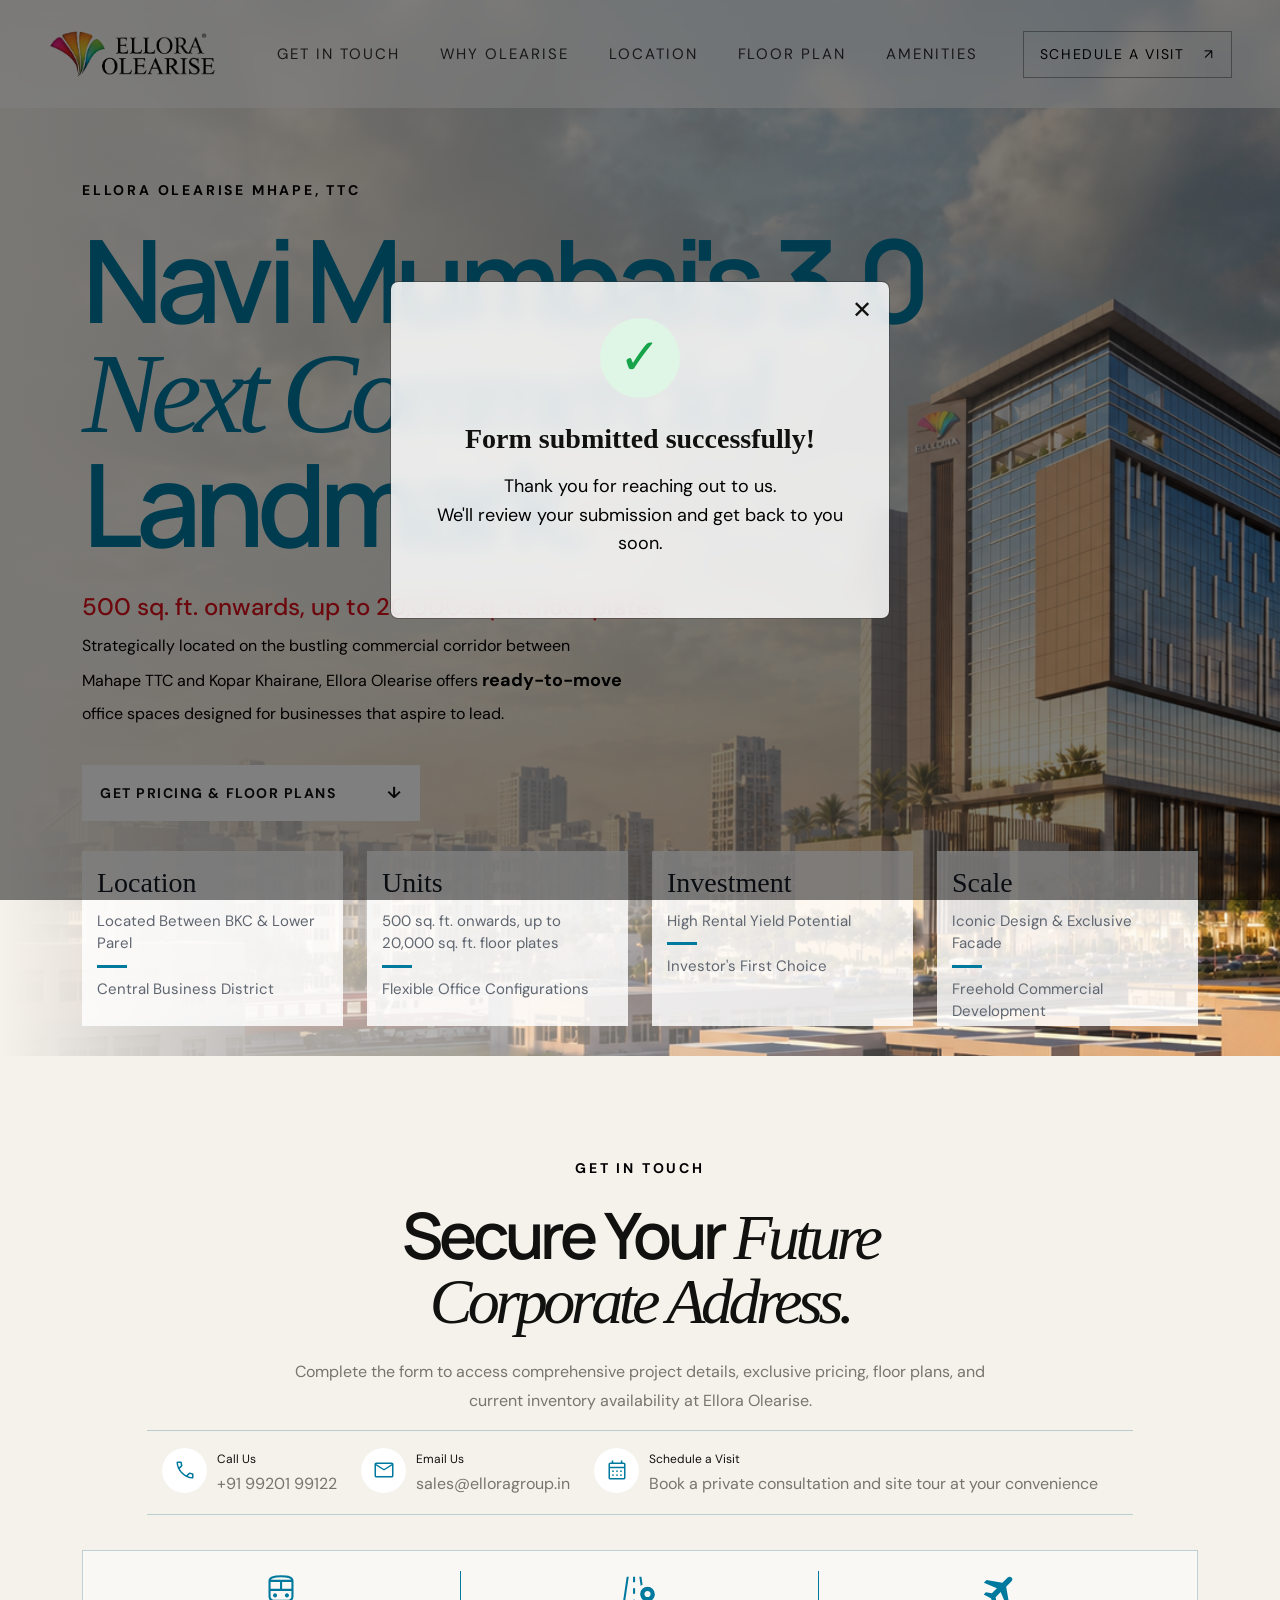
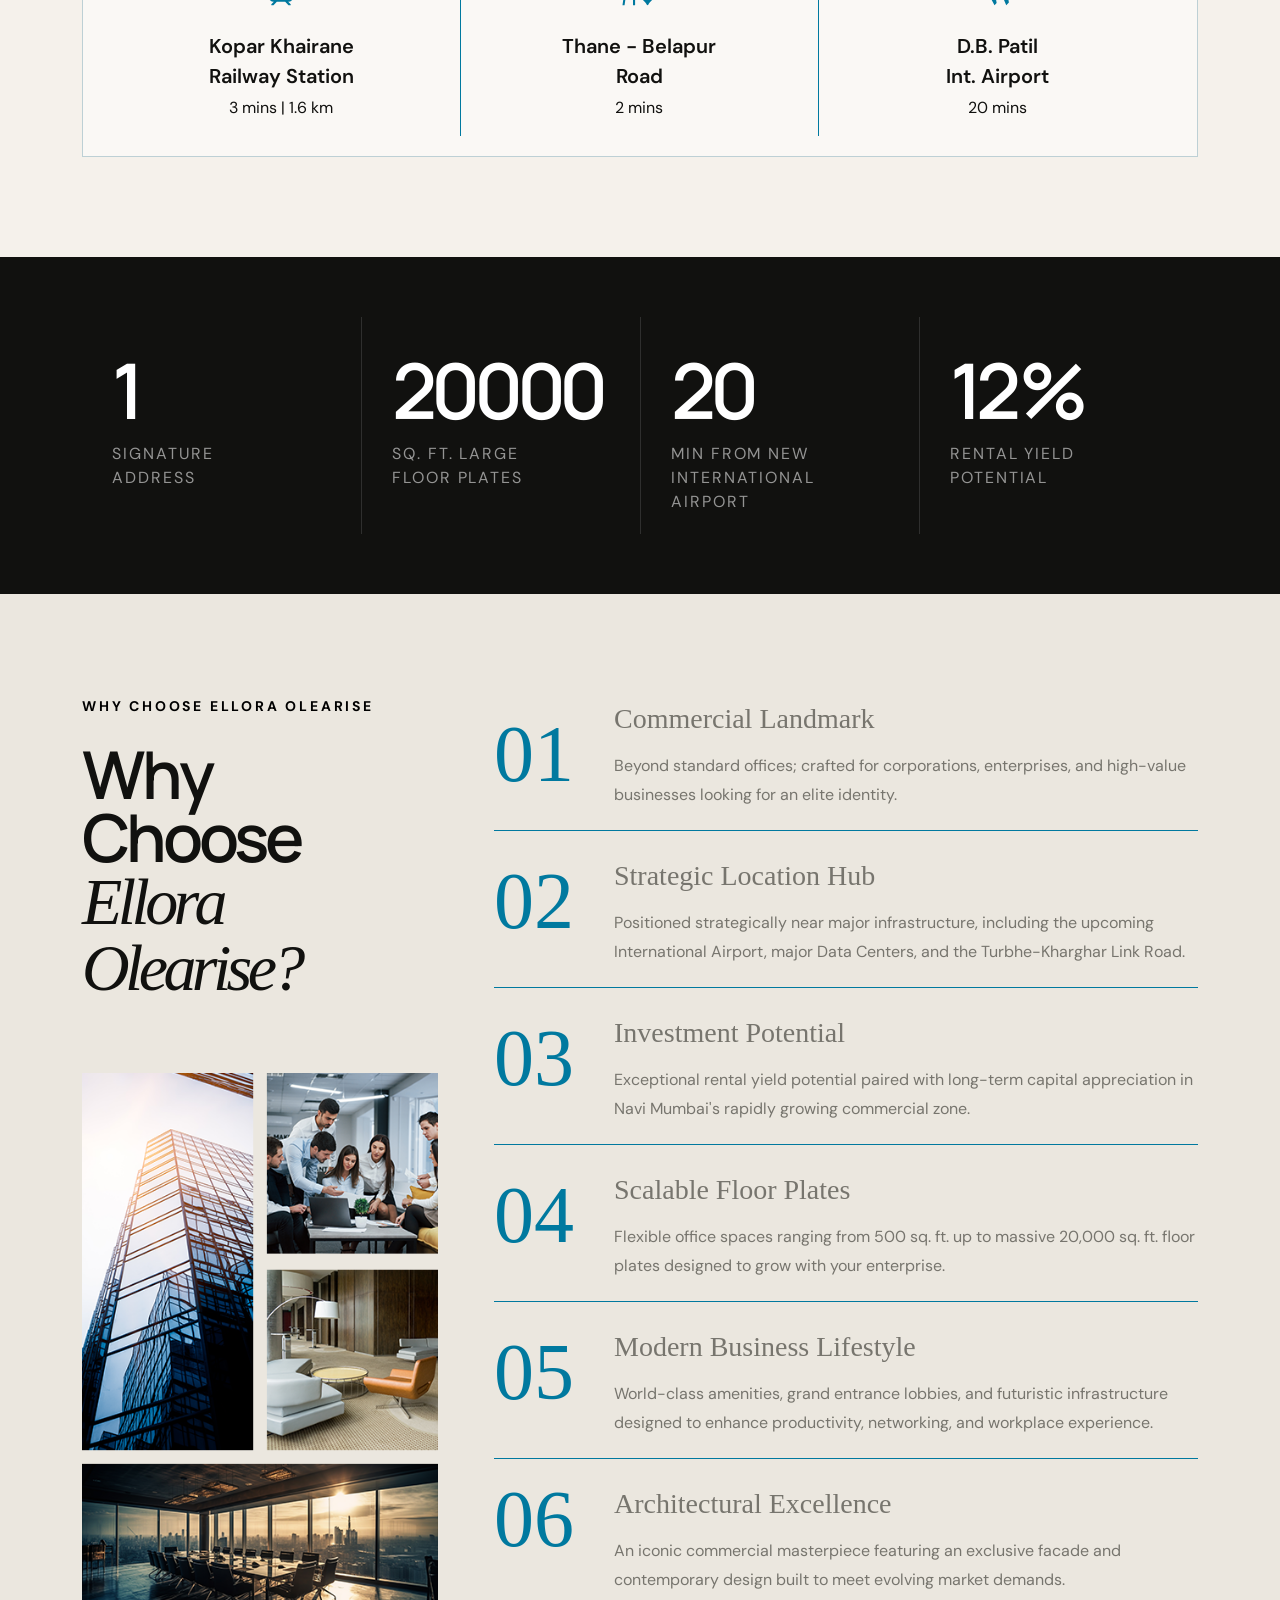
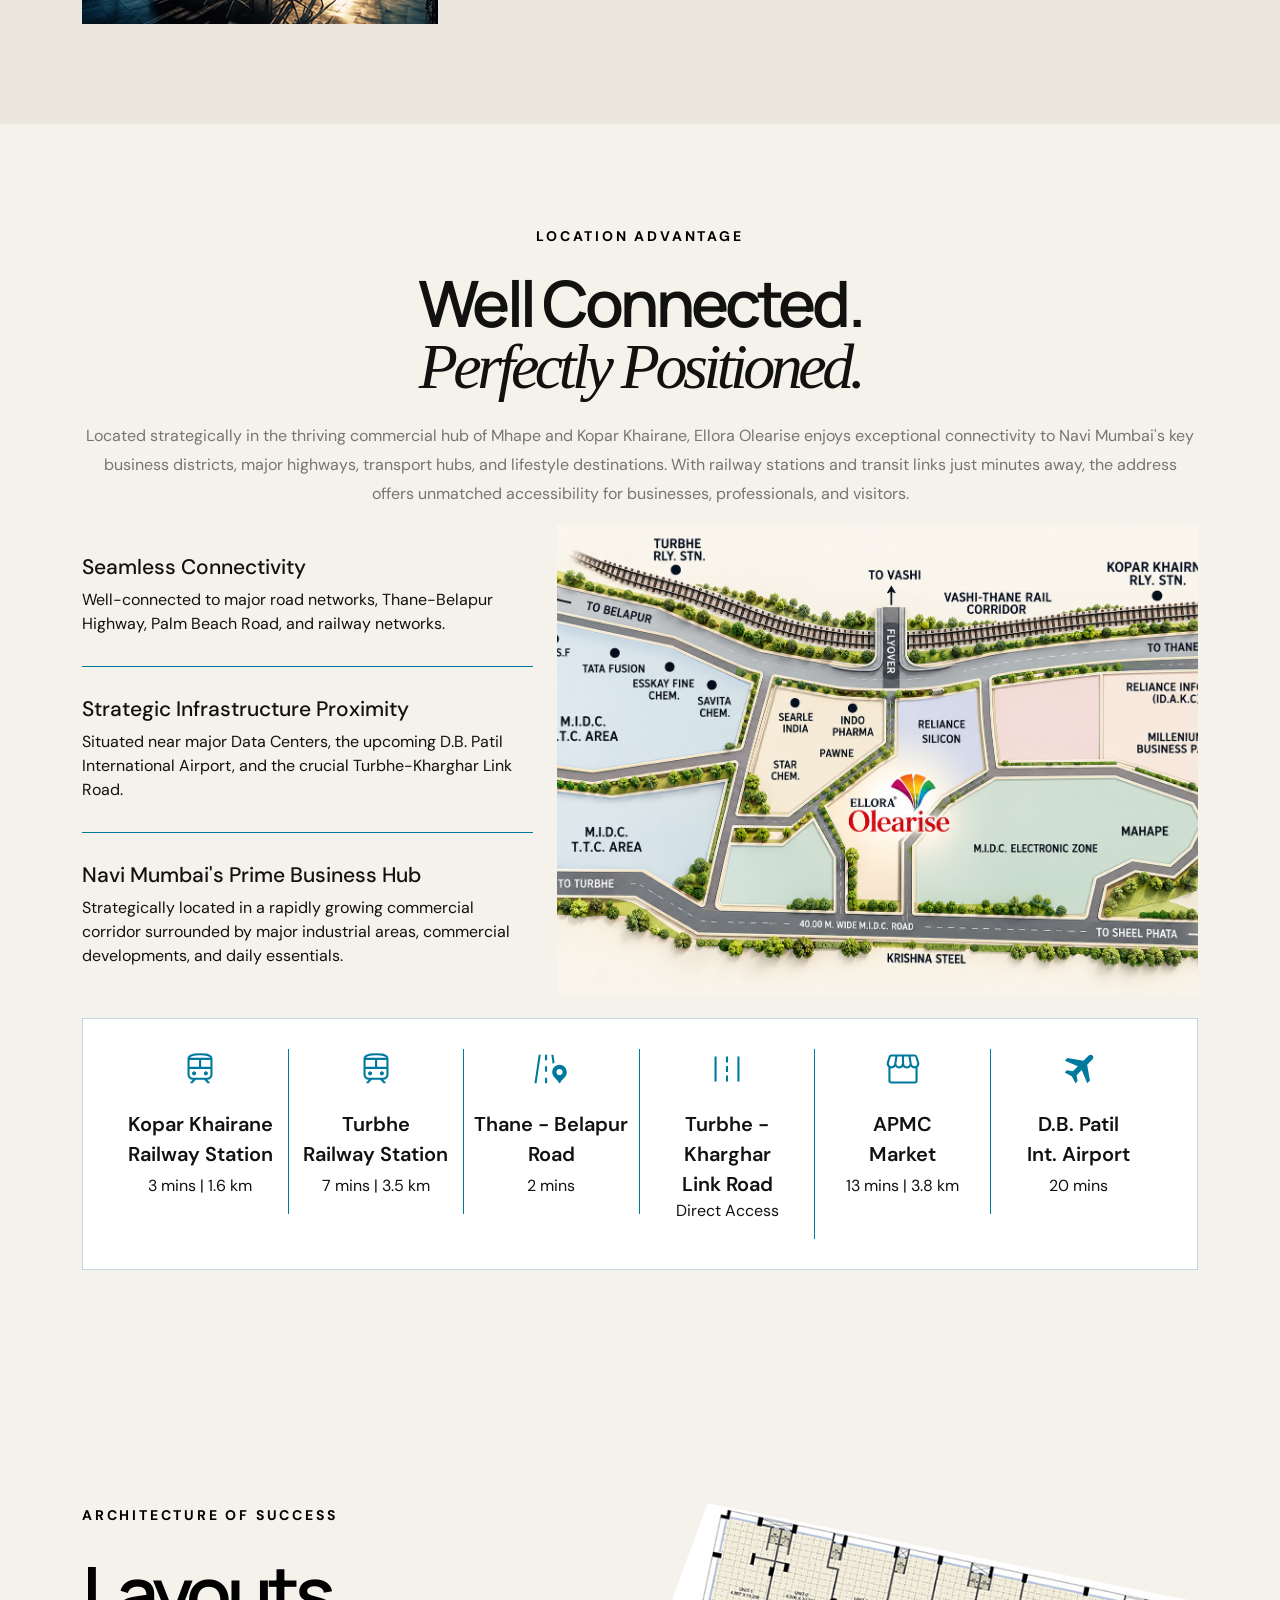
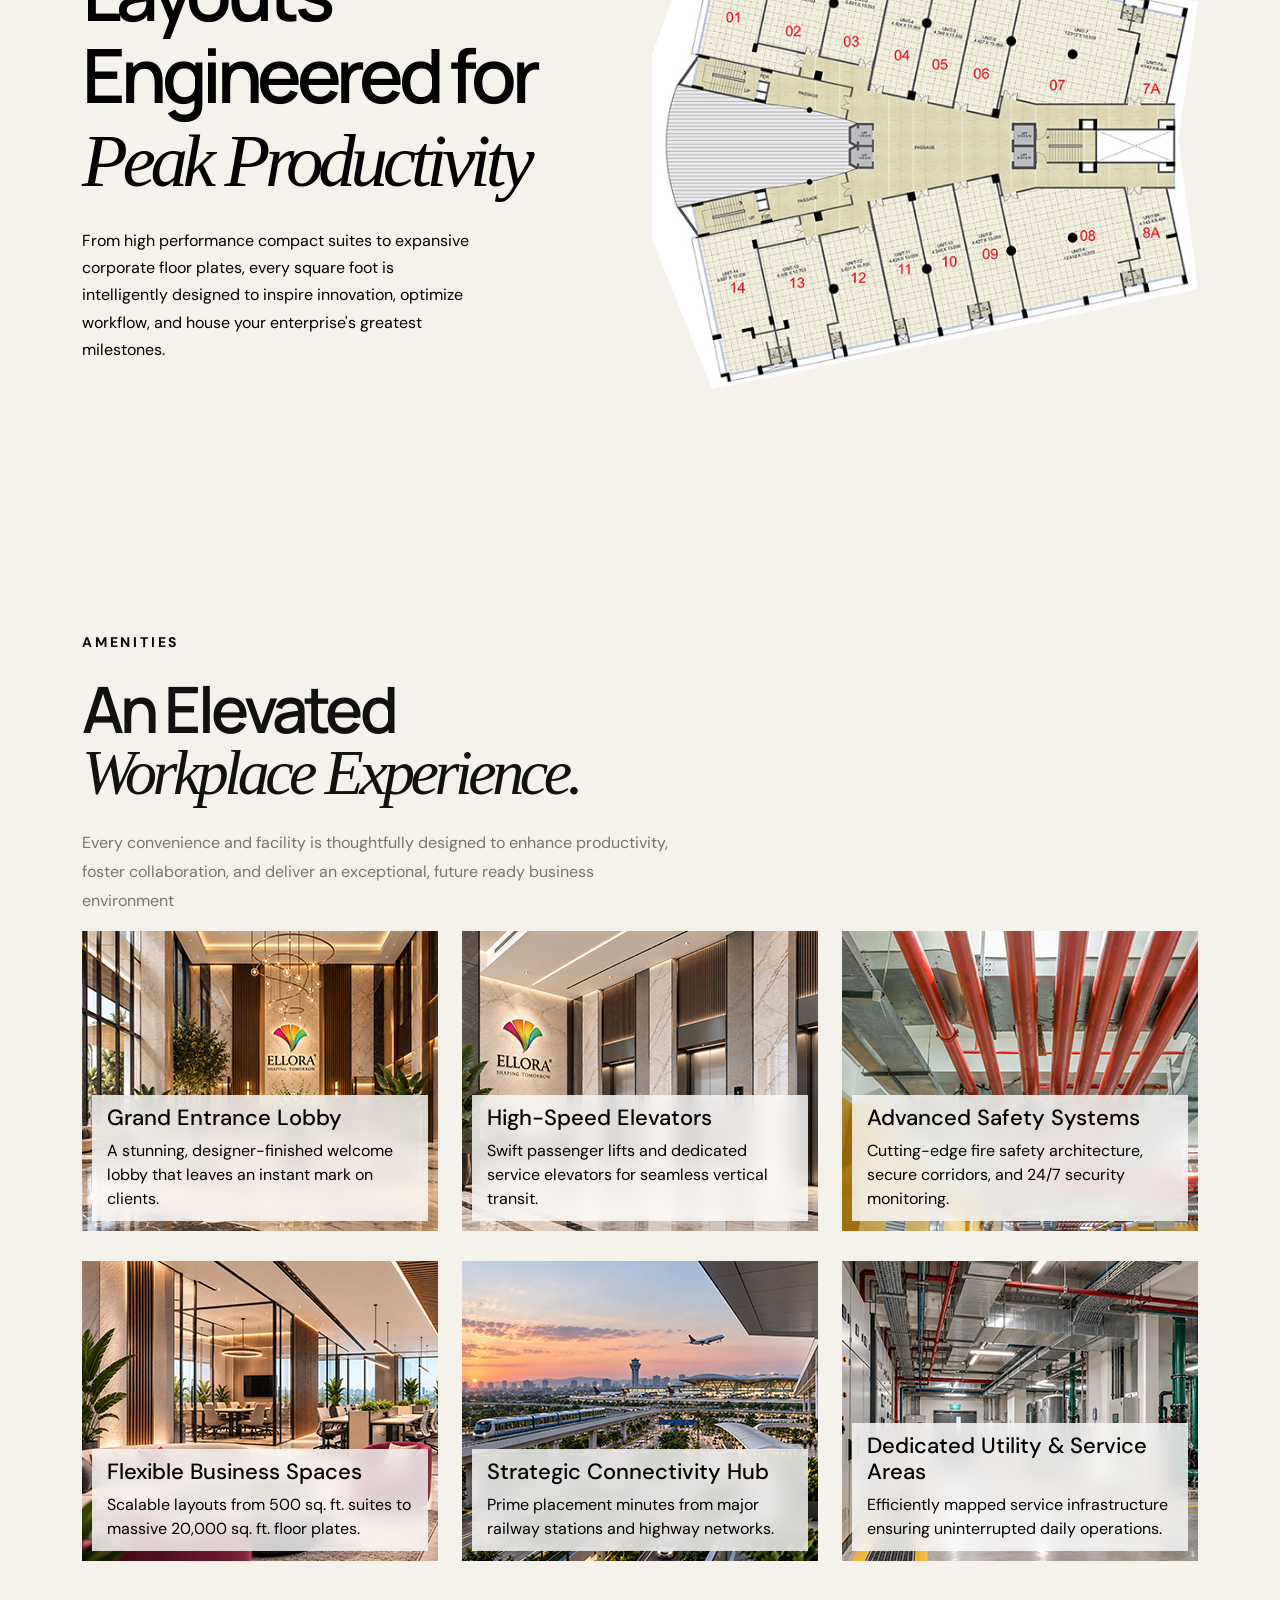
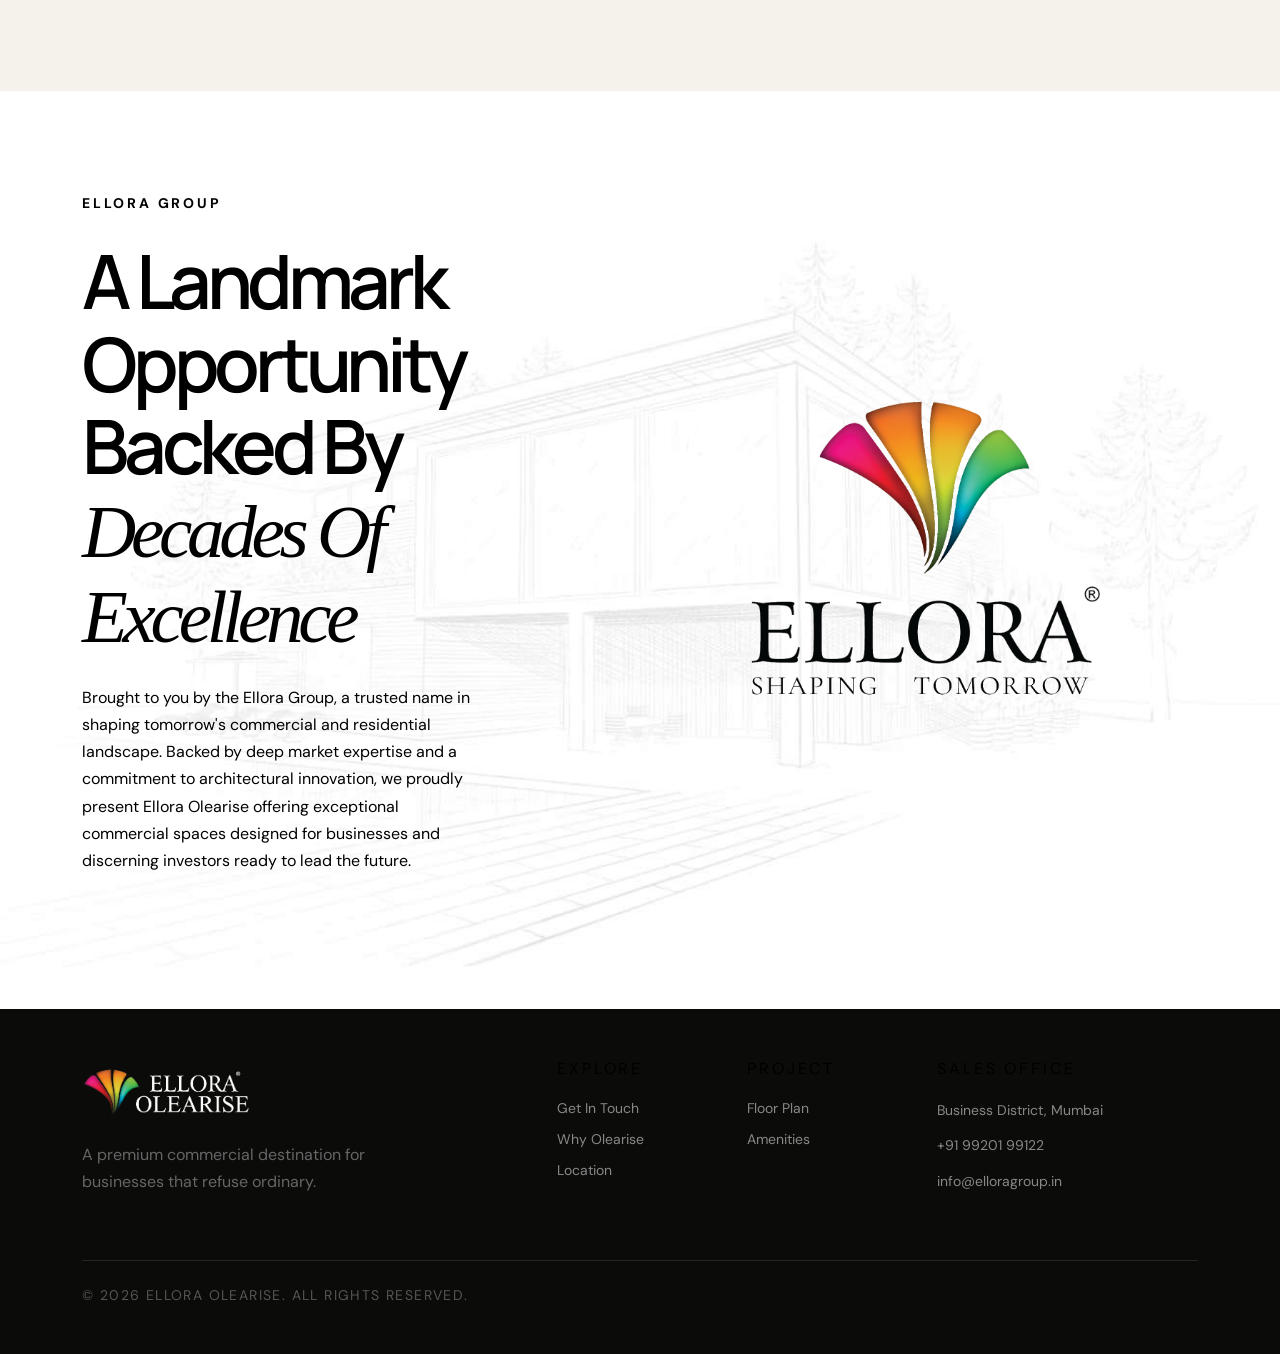
==== commit fa7bc869: "Add files via upload" ====
--- a/thank-you.html
+++ b/thank-you.html
@@ -455,7 +455,10 @@
           <a href="#plan">Floor Plan</a>
           <a href="#amenities">Amenities</a>
         </div>
-        <div class="col-lg-3"><small>SALES OFFICE</small><p>Business District, Mumbai<br>+91 98765 43210<br>sales@elloragroup.com</p></div>
+        <div class="col-lg-3">
+          <small>SALES OFFICE</small>
+          <p>Business District, Mumbai<br> 
+            <a href="tel:+91 99201 99122">+91 99201 99122</a><a href="mailto:info@elloragroup.in">info@elloragroup.in</a></p></div>
       </div>
       <div class="footer-bottom mt-5 pt-4 text-center"><span>© 2026 Ellora Olearise. All rights reserved.</span>
         <!-- <span>Privacy · Disclaimer</span> -->
--- a/css/style.css
+++ b/css/style.css
@@ -870,7 +870,7 @@
     letter-spacing:.18em;
     margin-bottom:17px
 }
-.col-lg-2 a{
+footer a{
     display:block;
     color:#888;
     text-decoration:none;
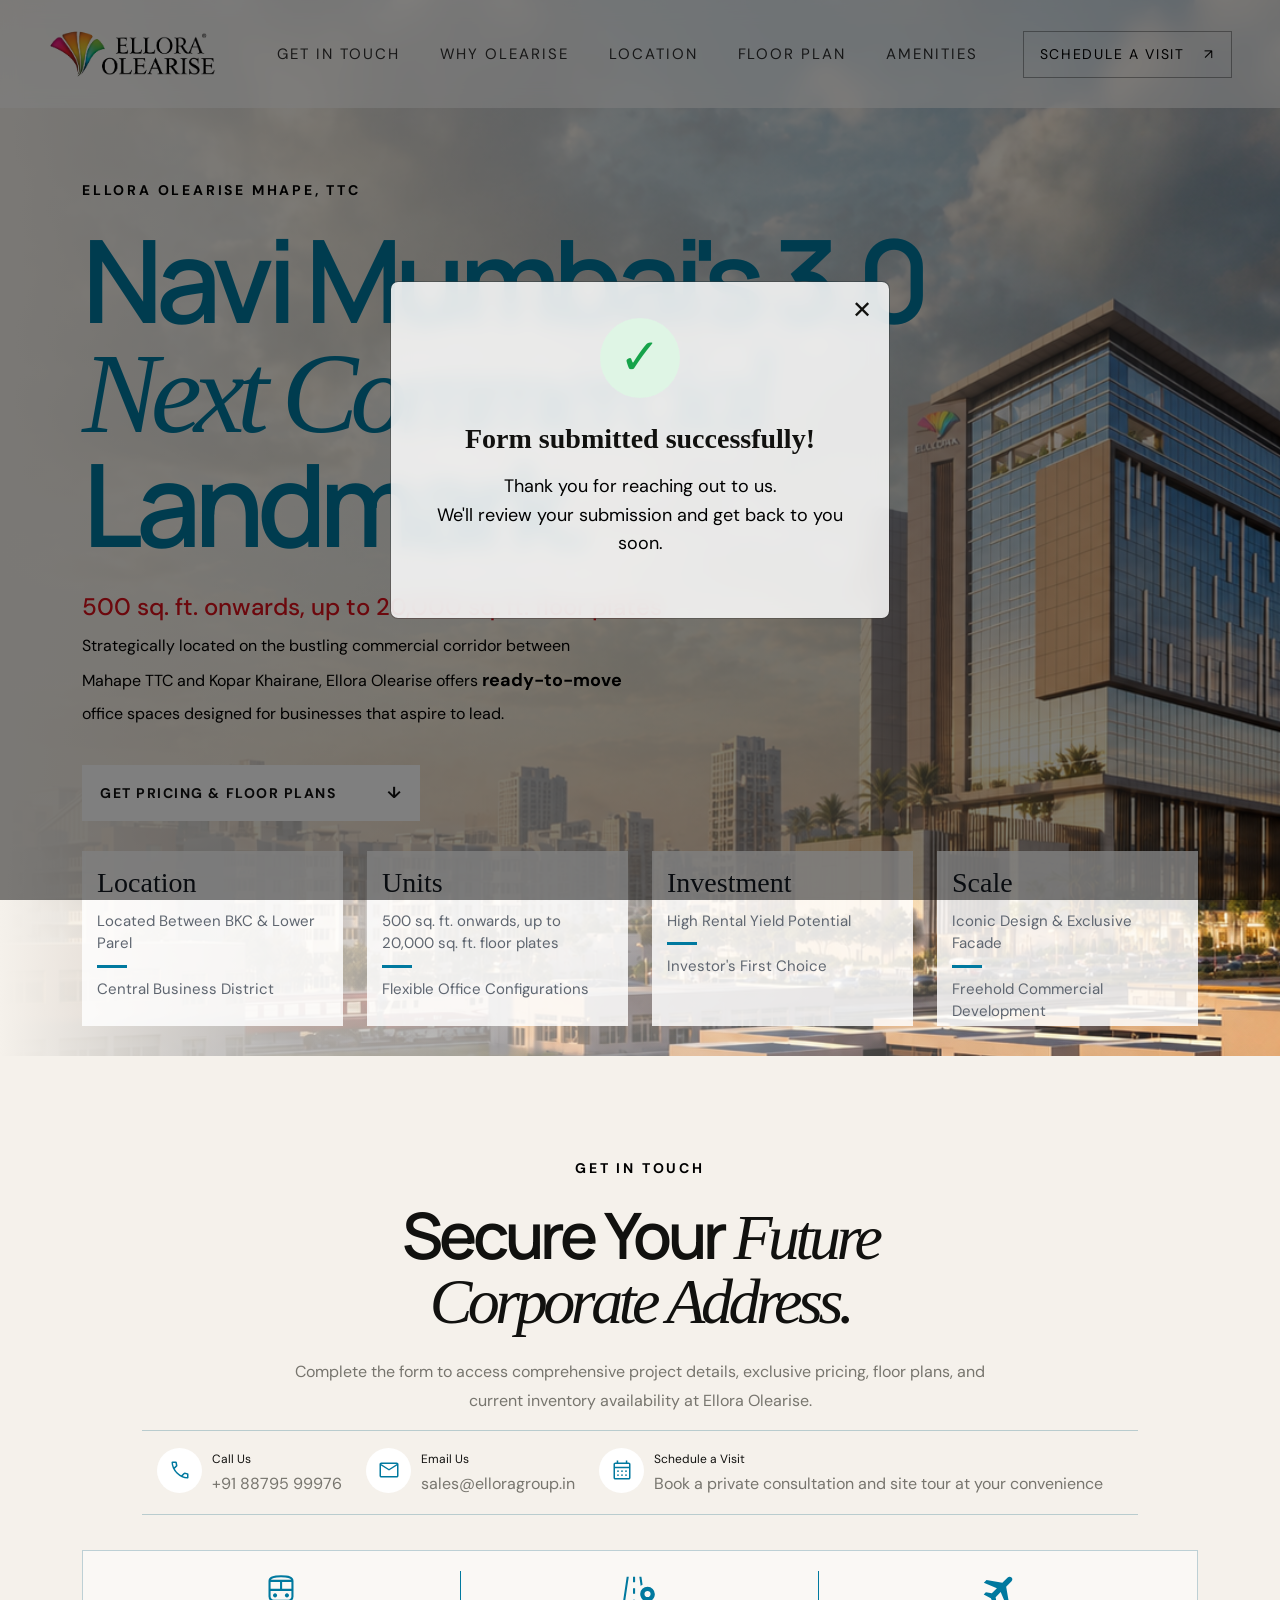
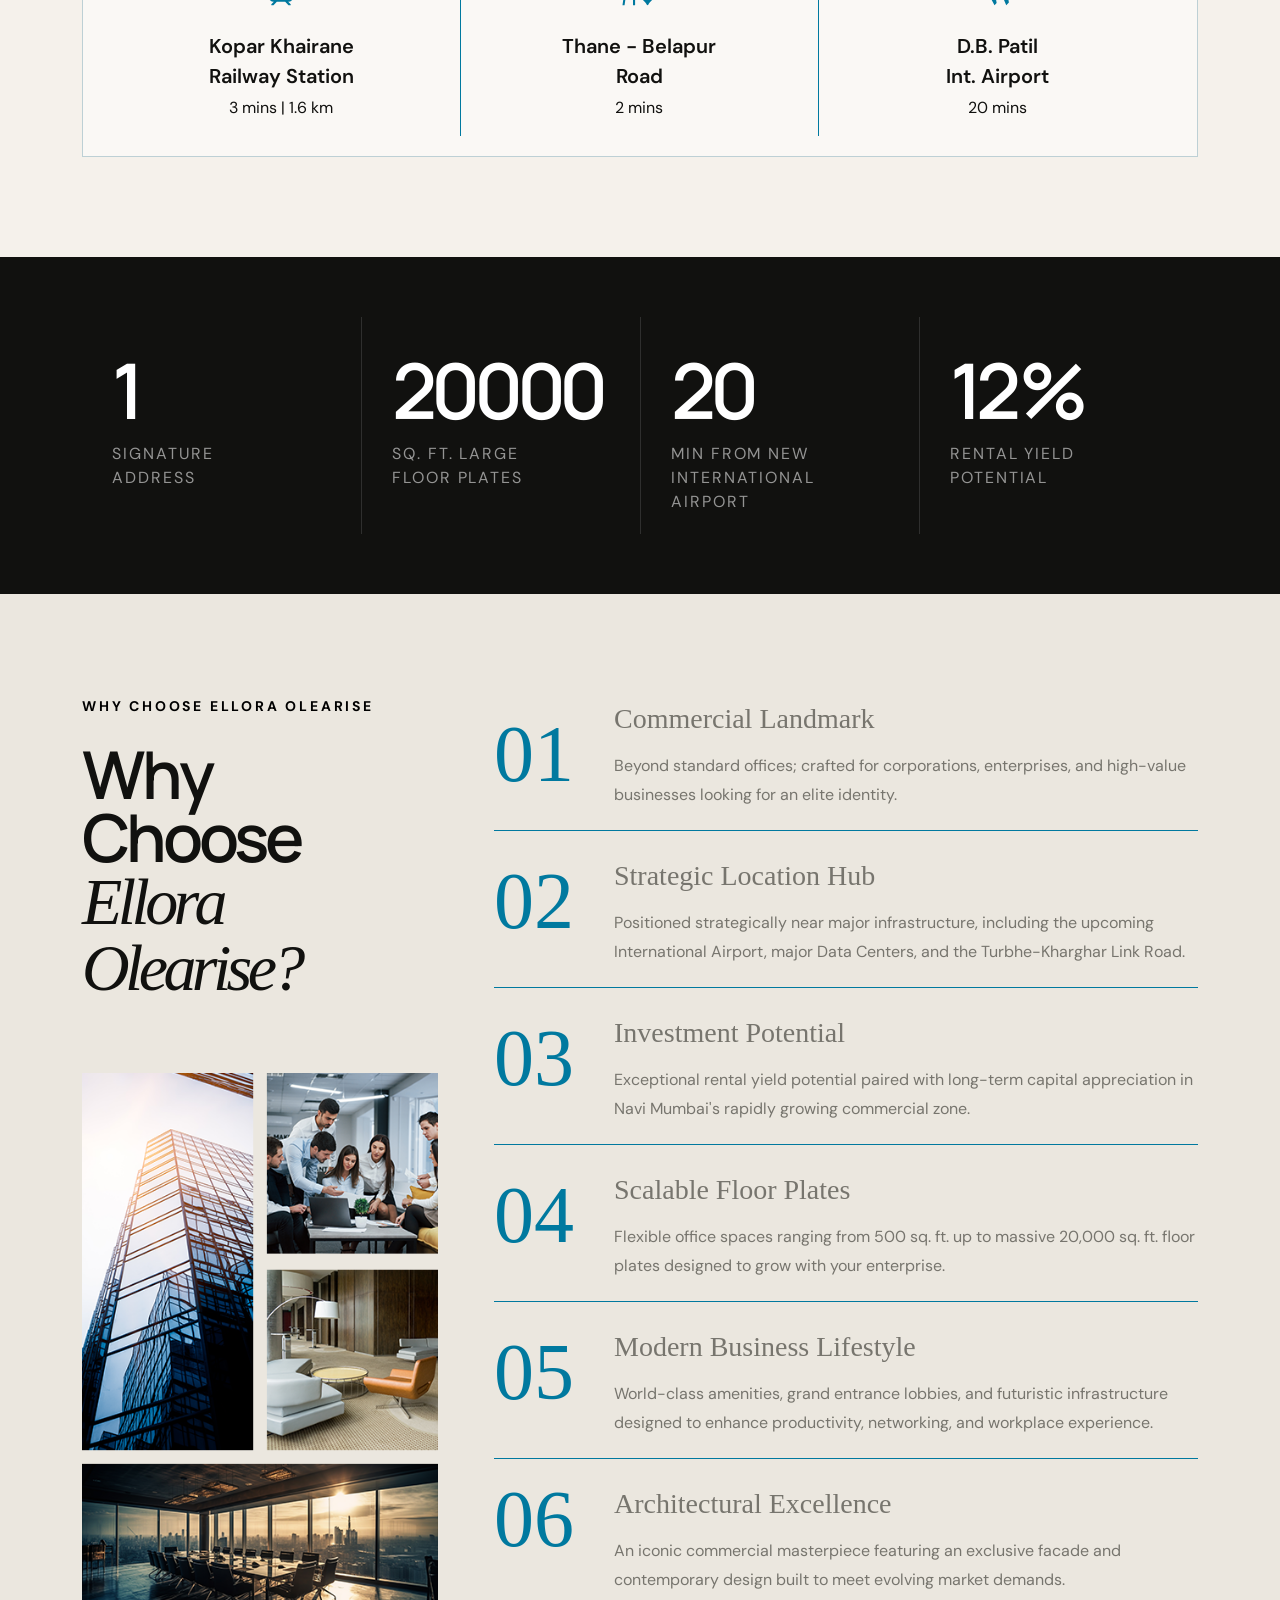
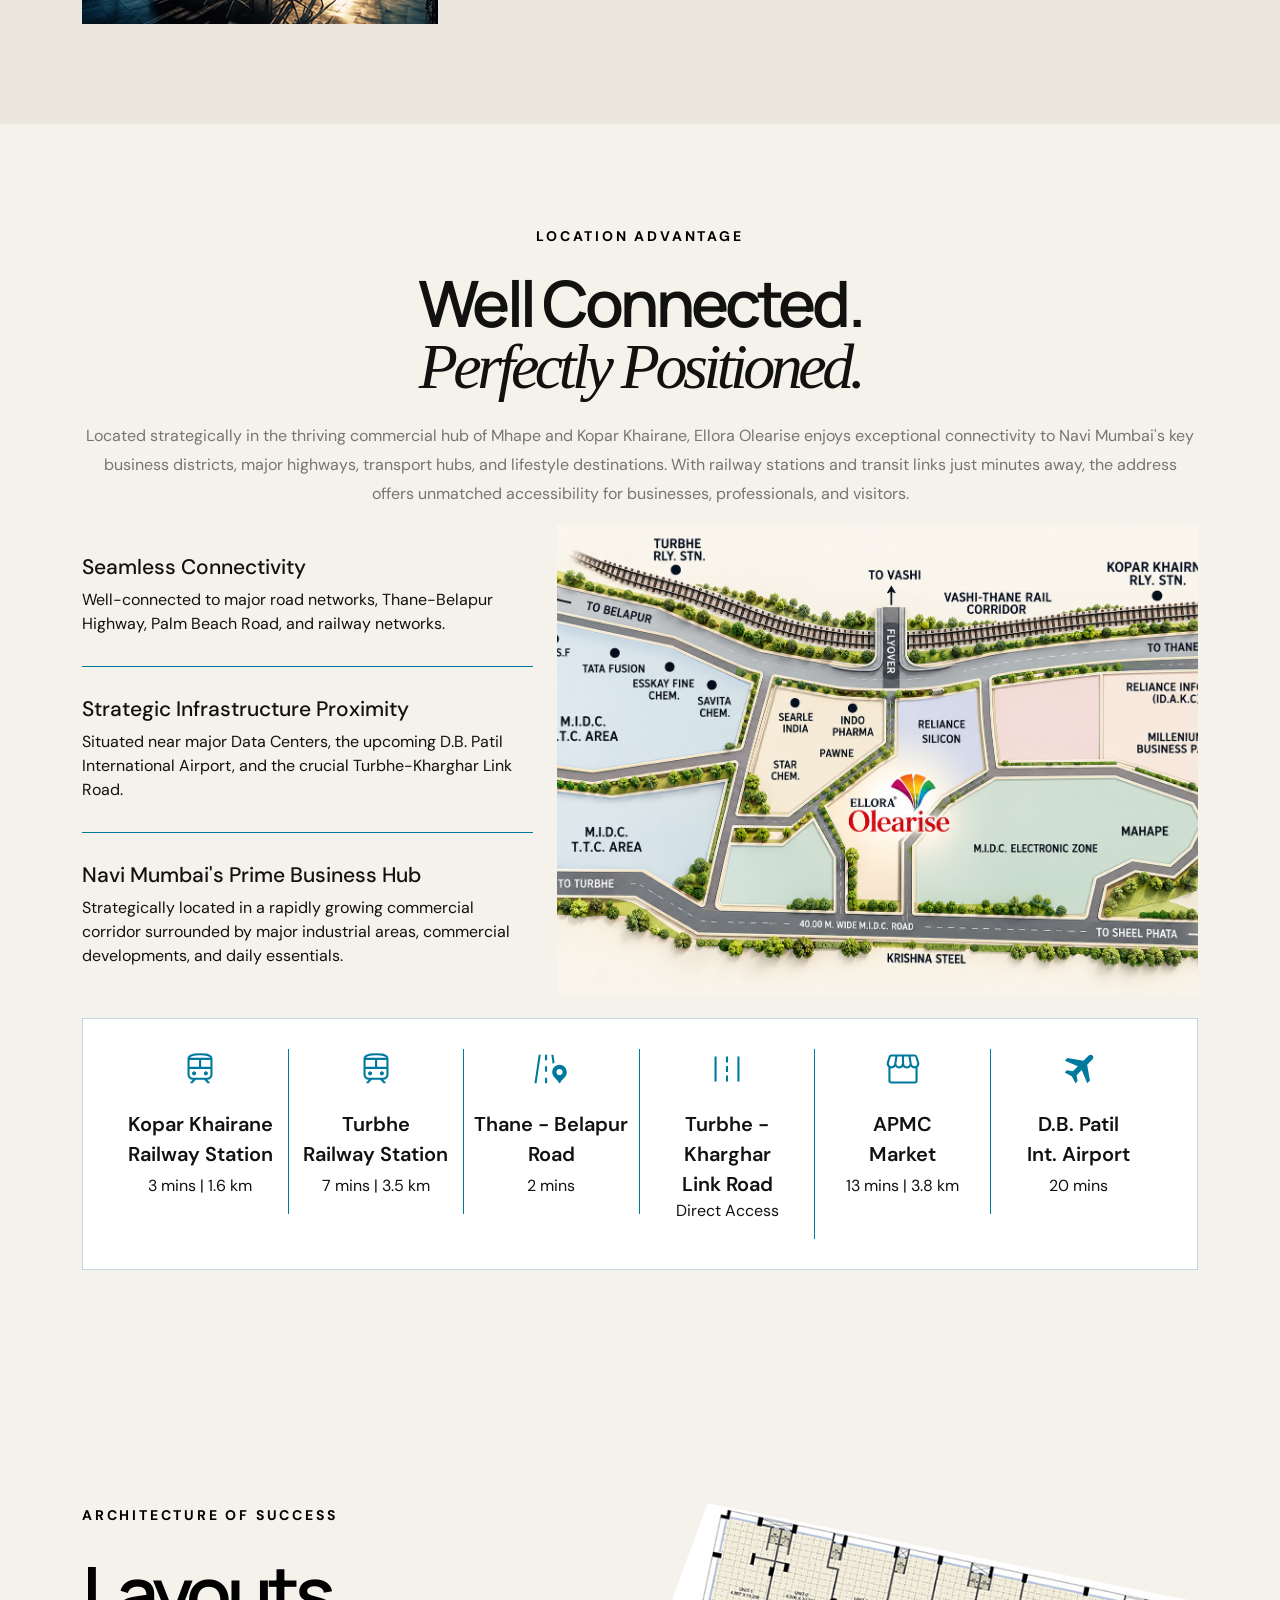
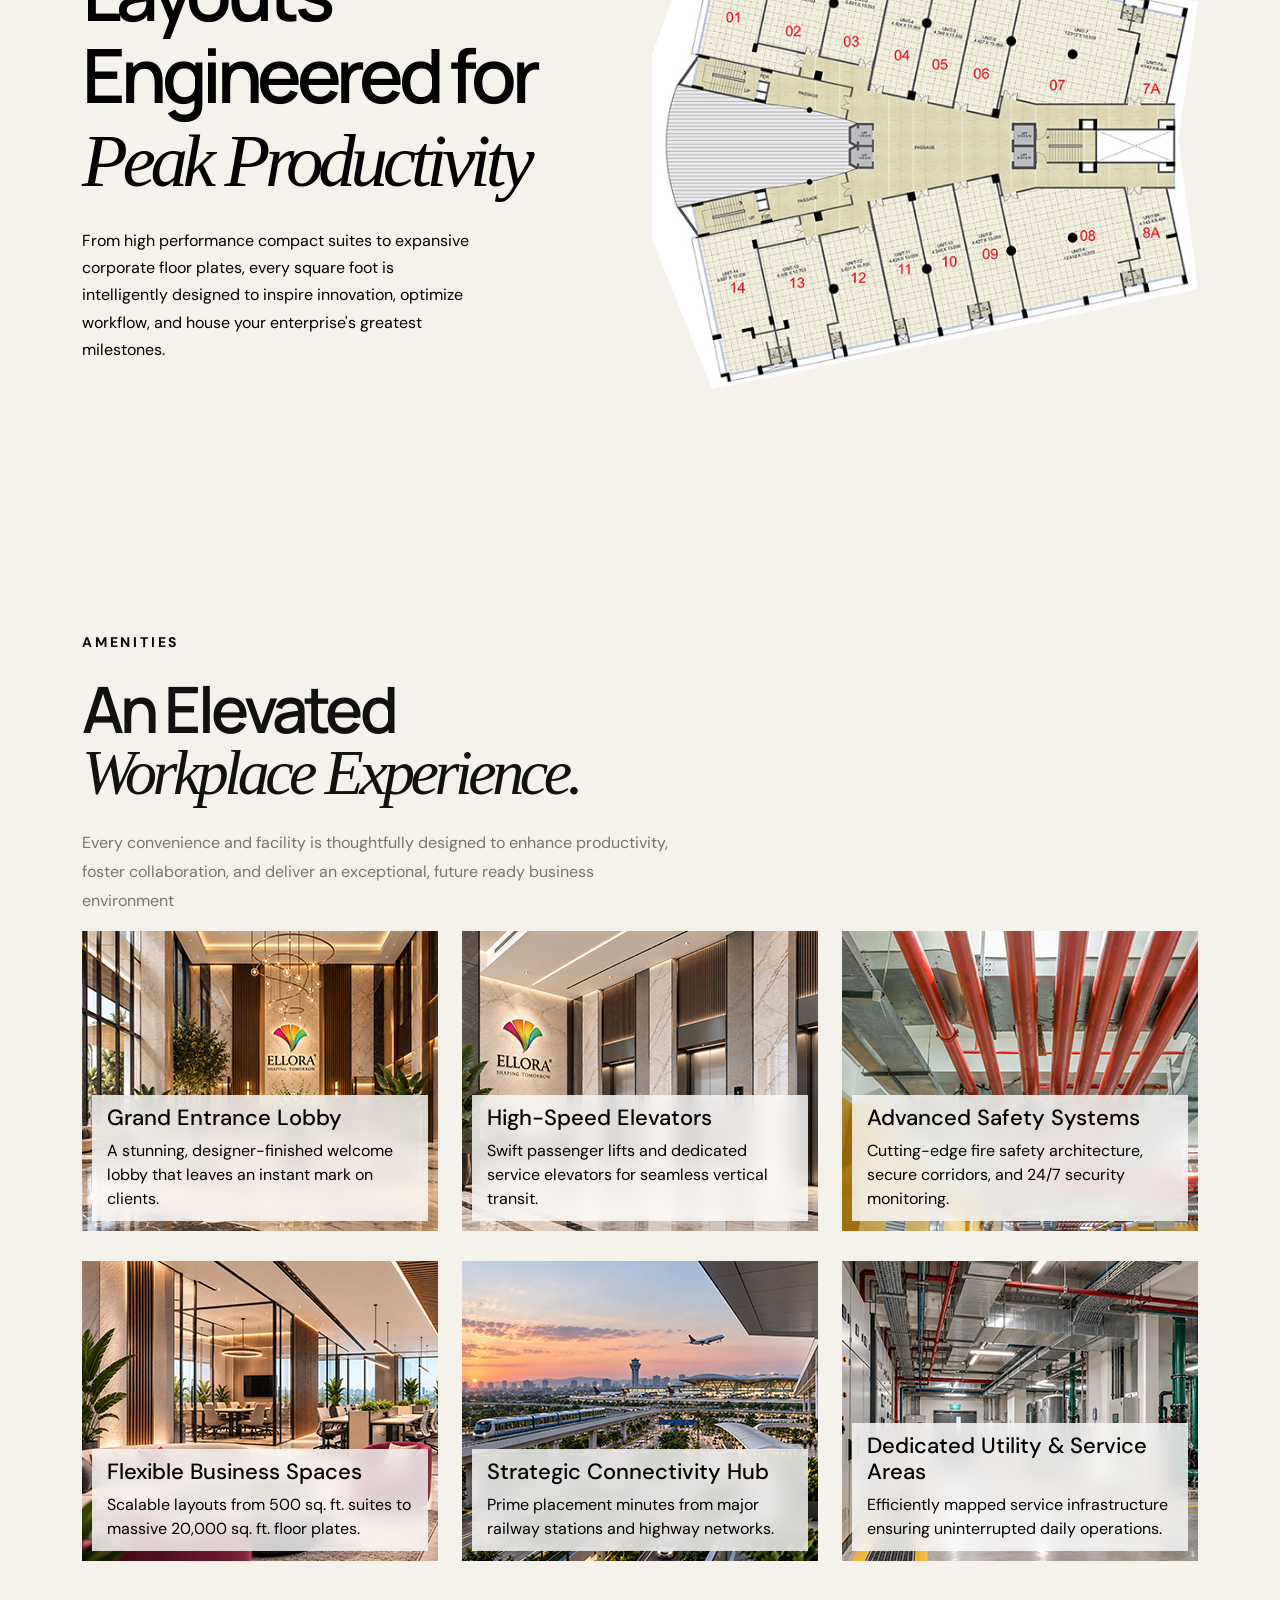
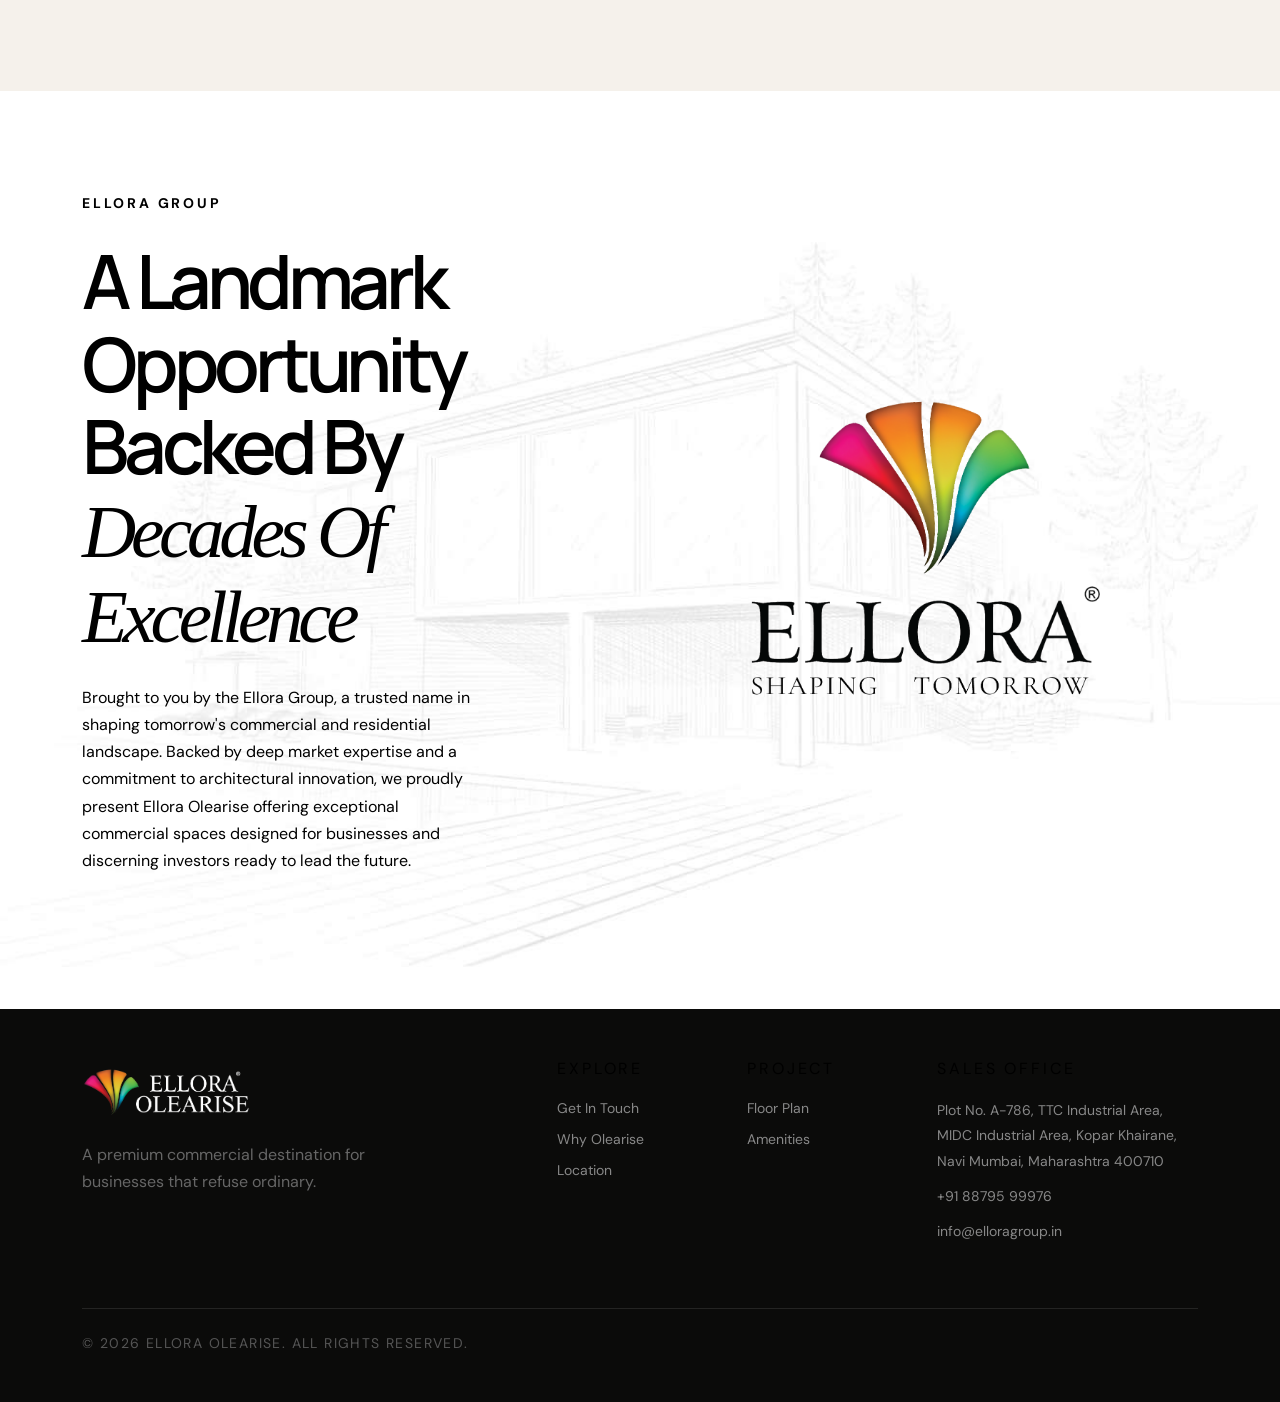
==== commit 3dc7cb10: "Add files via upload" ====
--- a/thank-you.html
+++ b/thank-you.html
@@ -178,7 +178,7 @@
               <li>
                 <svg xmlns="http://www.w3.org/2000/svg" height="24px" viewBox="0 -960 960 960" width="24px" fill="#00799f"><path d="M777.61-140q-113.07 0-227.19-52.58-114.11-52.58-209.69-148.34-95.57-95.77-148.15-209.7Q140-664.54 140-777.61q0-18.17 12-30.28T182-820h130.46q15.15 0 26.73 9.89 11.58 9.88 14.73 24.42L376.85-668q2.38 16.38-1 28.15-3.39 11.77-12.16 19.77l-92.38 89.93q22.3 40.84 50.96 77.27 28.65 36.42 62.04 69.57 32.92 32.93 70 61.16 37.08 28.23 80.08 52.54l89.76-90.54q9.39-9.77 22.74-13.7 13.34-3.92 27.73-1.92l111.07 22.62q15.15 4 24.73 15.46t9.58 26V-182q0 18-12.11 30t-30.28 12ZM242.92-586.92l71.39-68.31q1.92-1.54 2.5-4.23.58-2.69-.19-5l-17.39-89.39q-.77-3.07-2.69-4.61-1.92-1.54-5-1.54H206q-2.31 0-3.85 1.54-1.53 1.54-1.53 3.85 3.07 41 13.42 83.3 10.34 42.31 28.88 84.39Zm348 345.69q39.77 18.54 82.96 28.35 43.2 9.8 80.73 11.65 2.31 0 3.85-1.54t1.54-3.85v-84.15q0-3.08-1.54-5t-4.61-2.69l-84-17.08q-2.31-.77-4.04-.19-1.73.58-3.66 2.5l-71.23 72Zm-348-345.69Zm348 345.69Z"/></svg>
                 <label>Call Us</label>
-                <div class="value muted-copy">+91 99201 99122</div>
+                <div class="value muted-copy">+91 88795 99976</div>
               </li>
               <li>
                 <svg xmlns="http://www.w3.org/2000/svg" height="24px" viewBox="0 -960 960 960" width="24px" fill="#00799f"><path d="M172.31-180Q142-180 121-201q-21-21-21-51.31v-455.38Q100-738 121-759q21-21 51.31-21h615.38Q818-780 839-759q21 21 21 51.31v455.38Q860-222 839-201q-21 21-51.31 21H172.31ZM480-457.69 160-662.31v410q0 5.39 3.46 8.85t8.85 3.46h615.38q5.39 0 8.85-3.46t3.46-8.85v-410L480-457.69Zm0-62.31 313.85-200h-627.7L480-520ZM160-662.31V-720v467.69q0 5.39 3.46 8.85t8.85 3.46H160v-422.31Z"/></svg>
@@ -457,8 +457,8 @@
         </div>
         <div class="col-lg-3">
           <small>SALES OFFICE</small>
-          <p>Business District, Mumbai<br> 
-            <a href="tel:+91 99201 99122">+91 99201 99122</a><a href="mailto:info@elloragroup.in">info@elloragroup.in</a></p></div>
+          <p>Plot No. A-786, TTC Industrial Area, MIDC Industrial Area, Kopar Khairane, Navi Mumbai, Maharashtra 400710<br> 
+            <a href="tel:+91 88795 99976">+91 88795 99976</a><a href="mailto:info@elloragroup.in">info@elloragroup.in</a></p></div>
       </div>
       <div class="footer-bottom mt-5 pt-4 text-center"><span>© 2026 Ellora Olearise. All rights reserved.</span>
         <!-- <span>Privacy · Disclaimer</span> -->
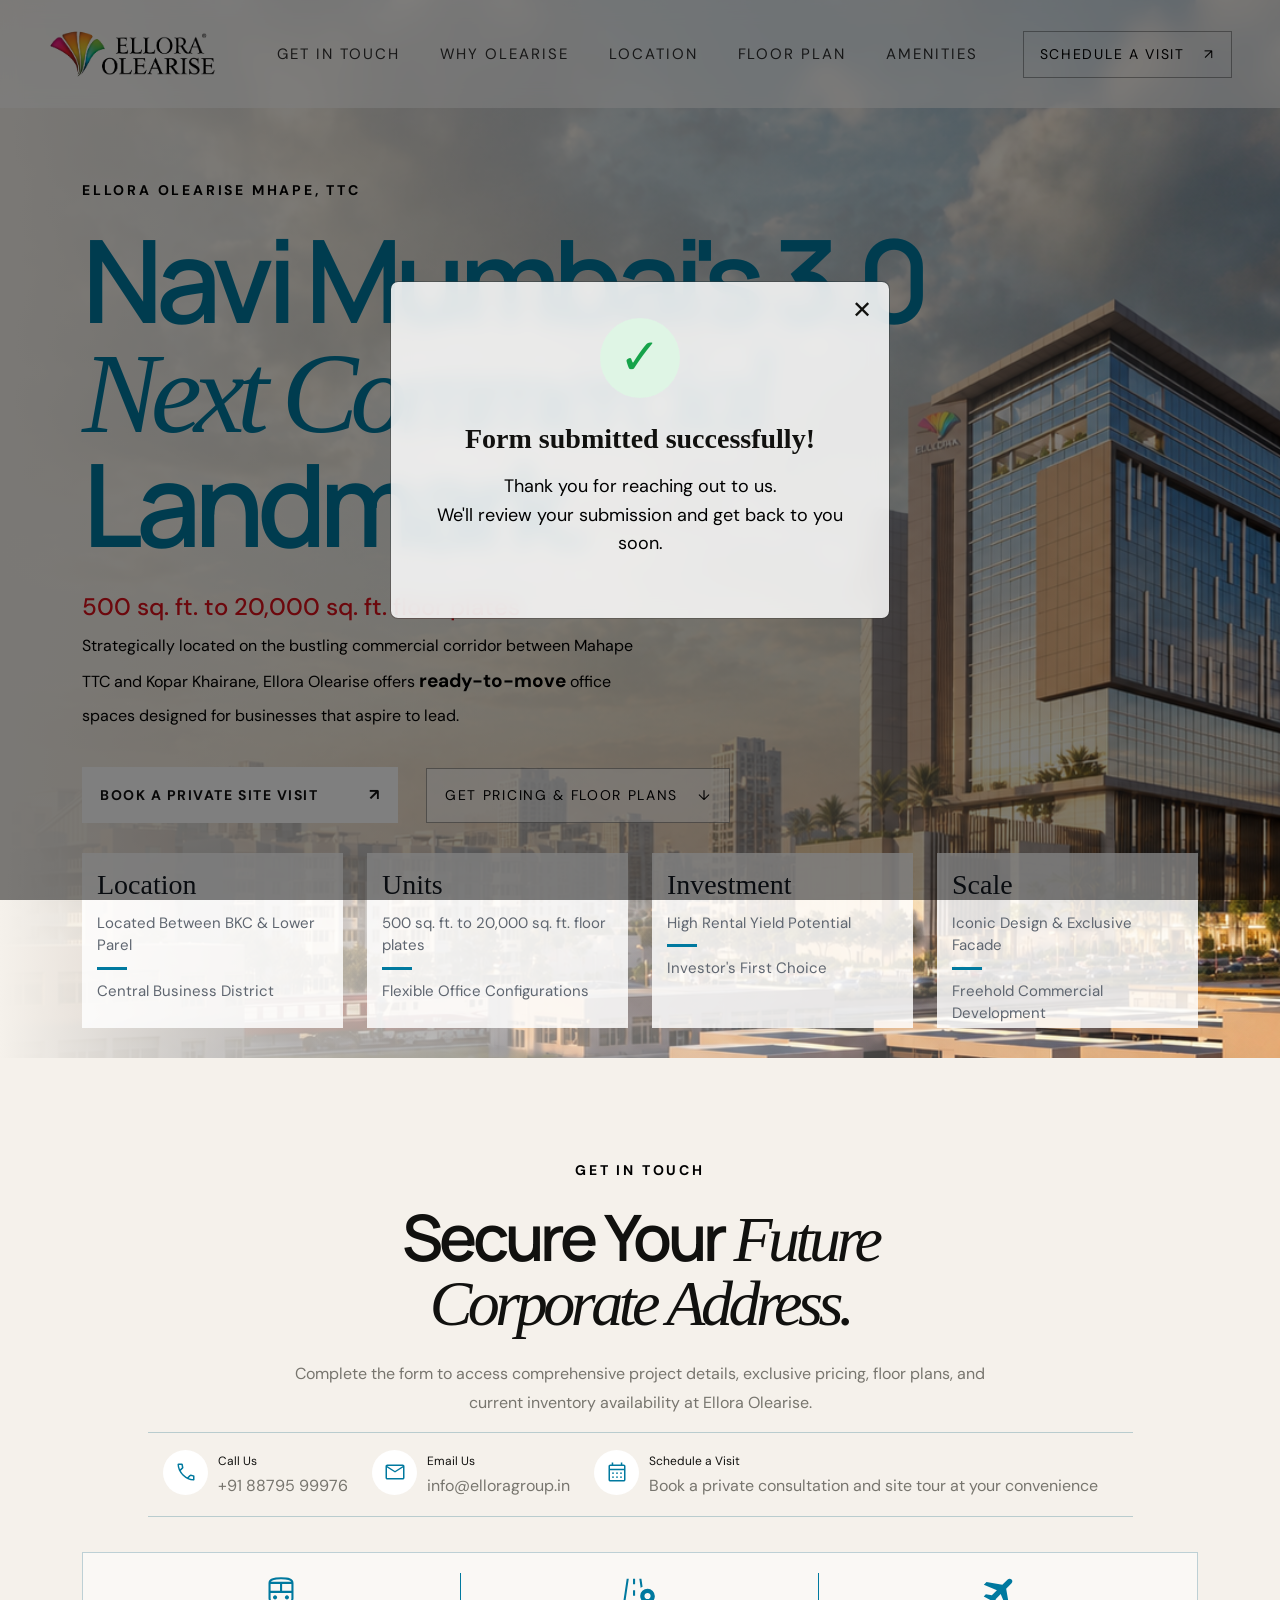
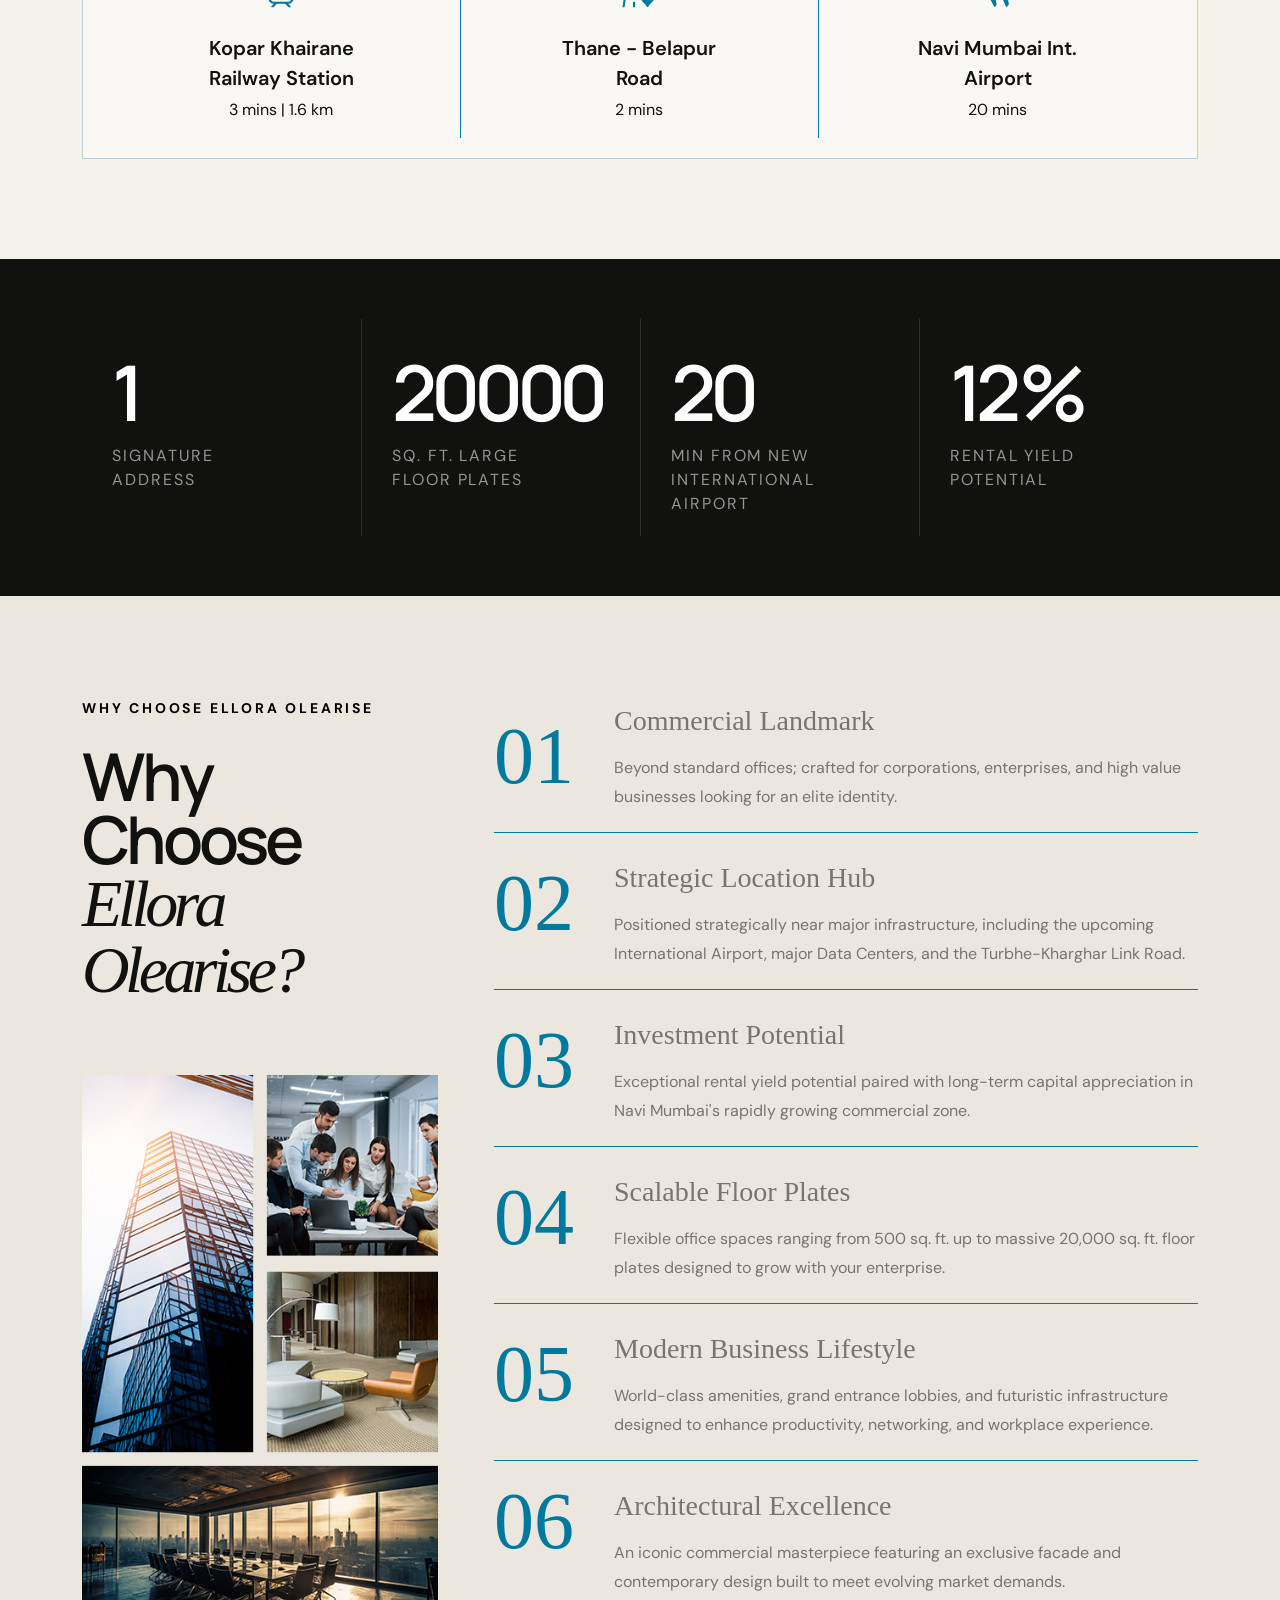
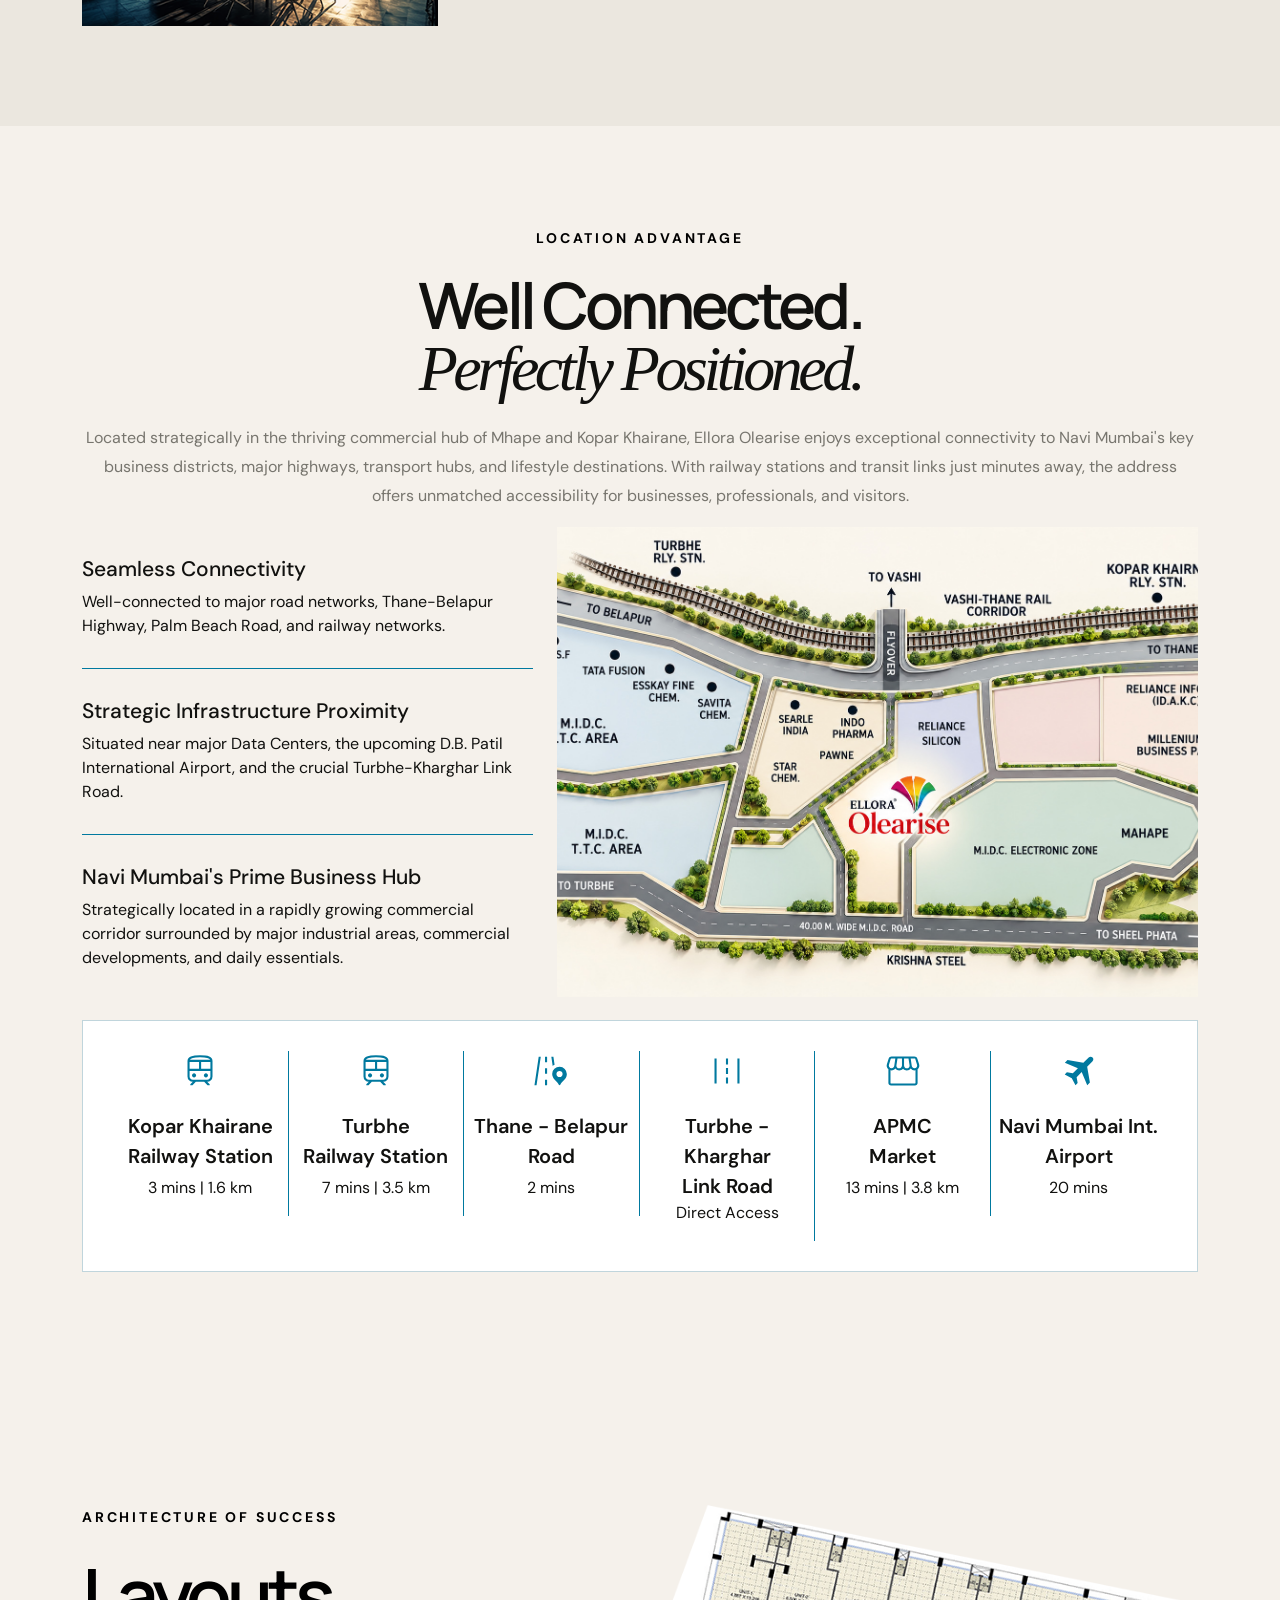
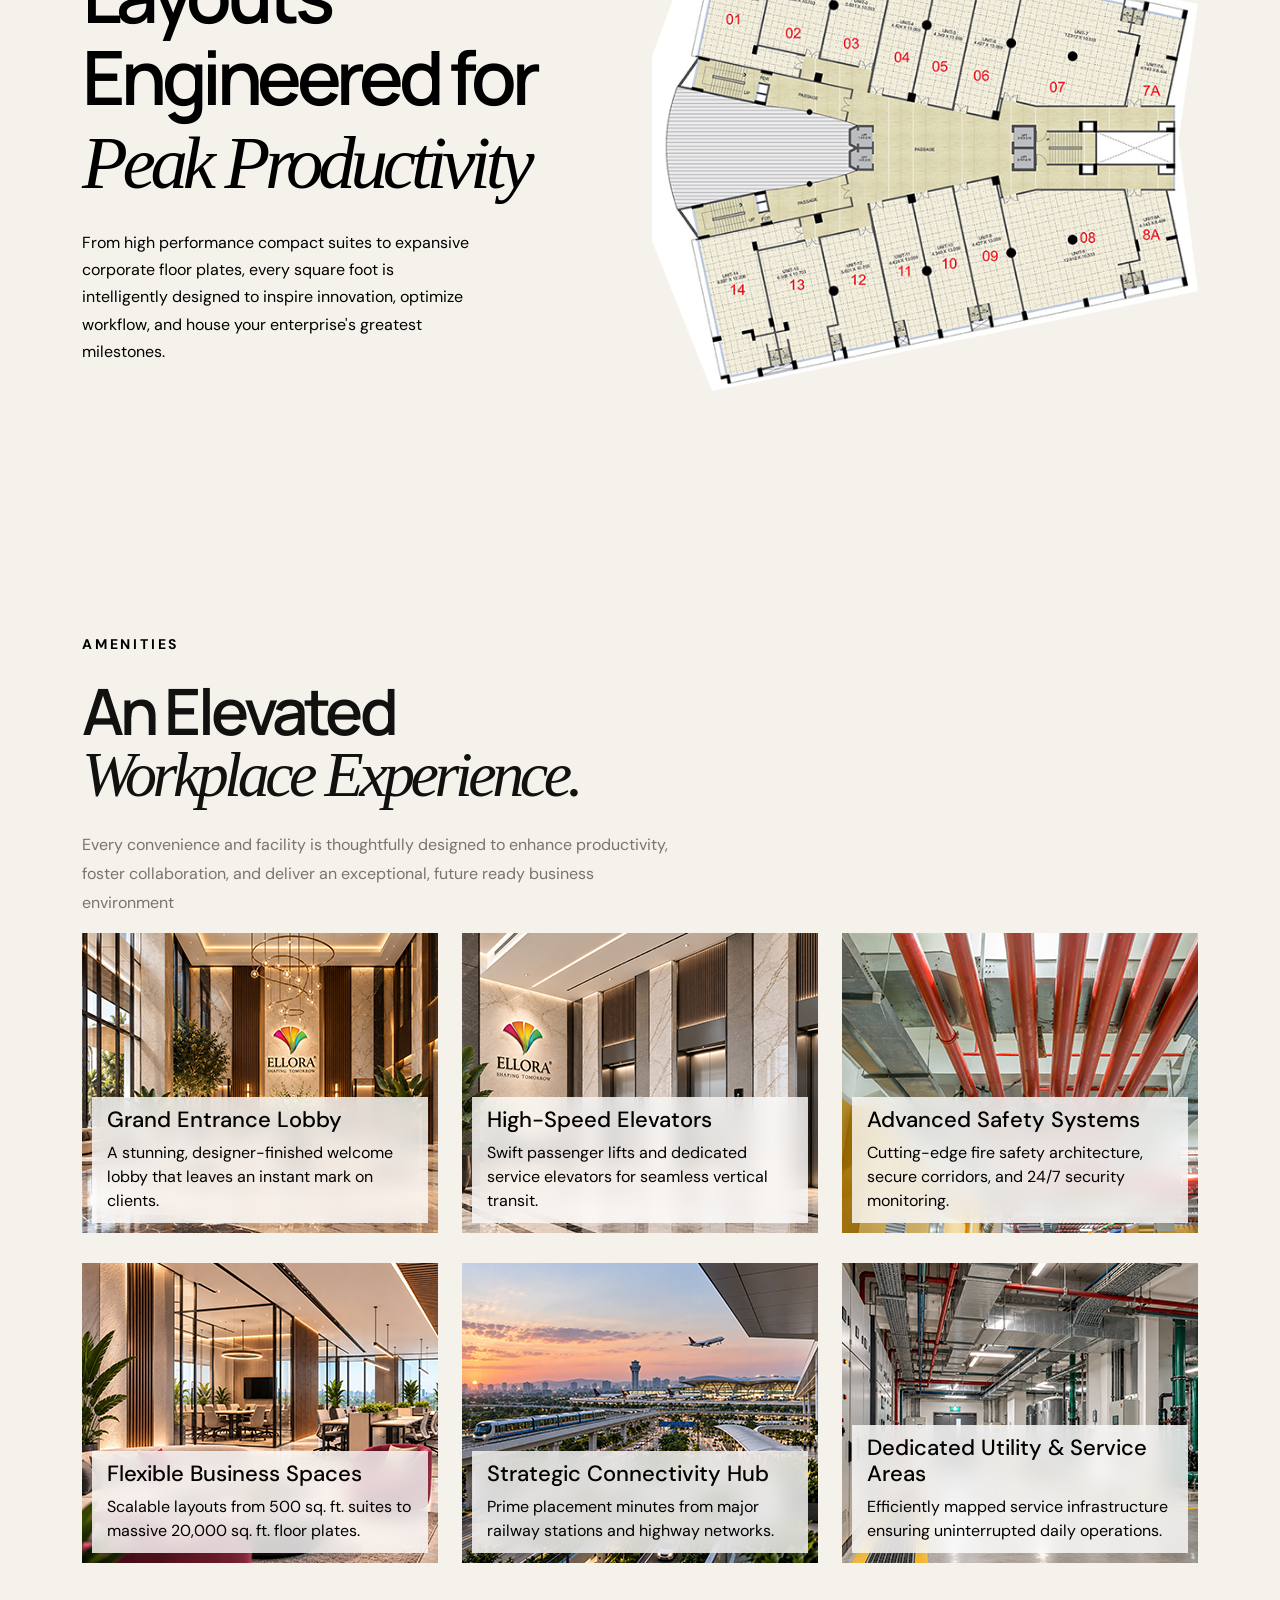
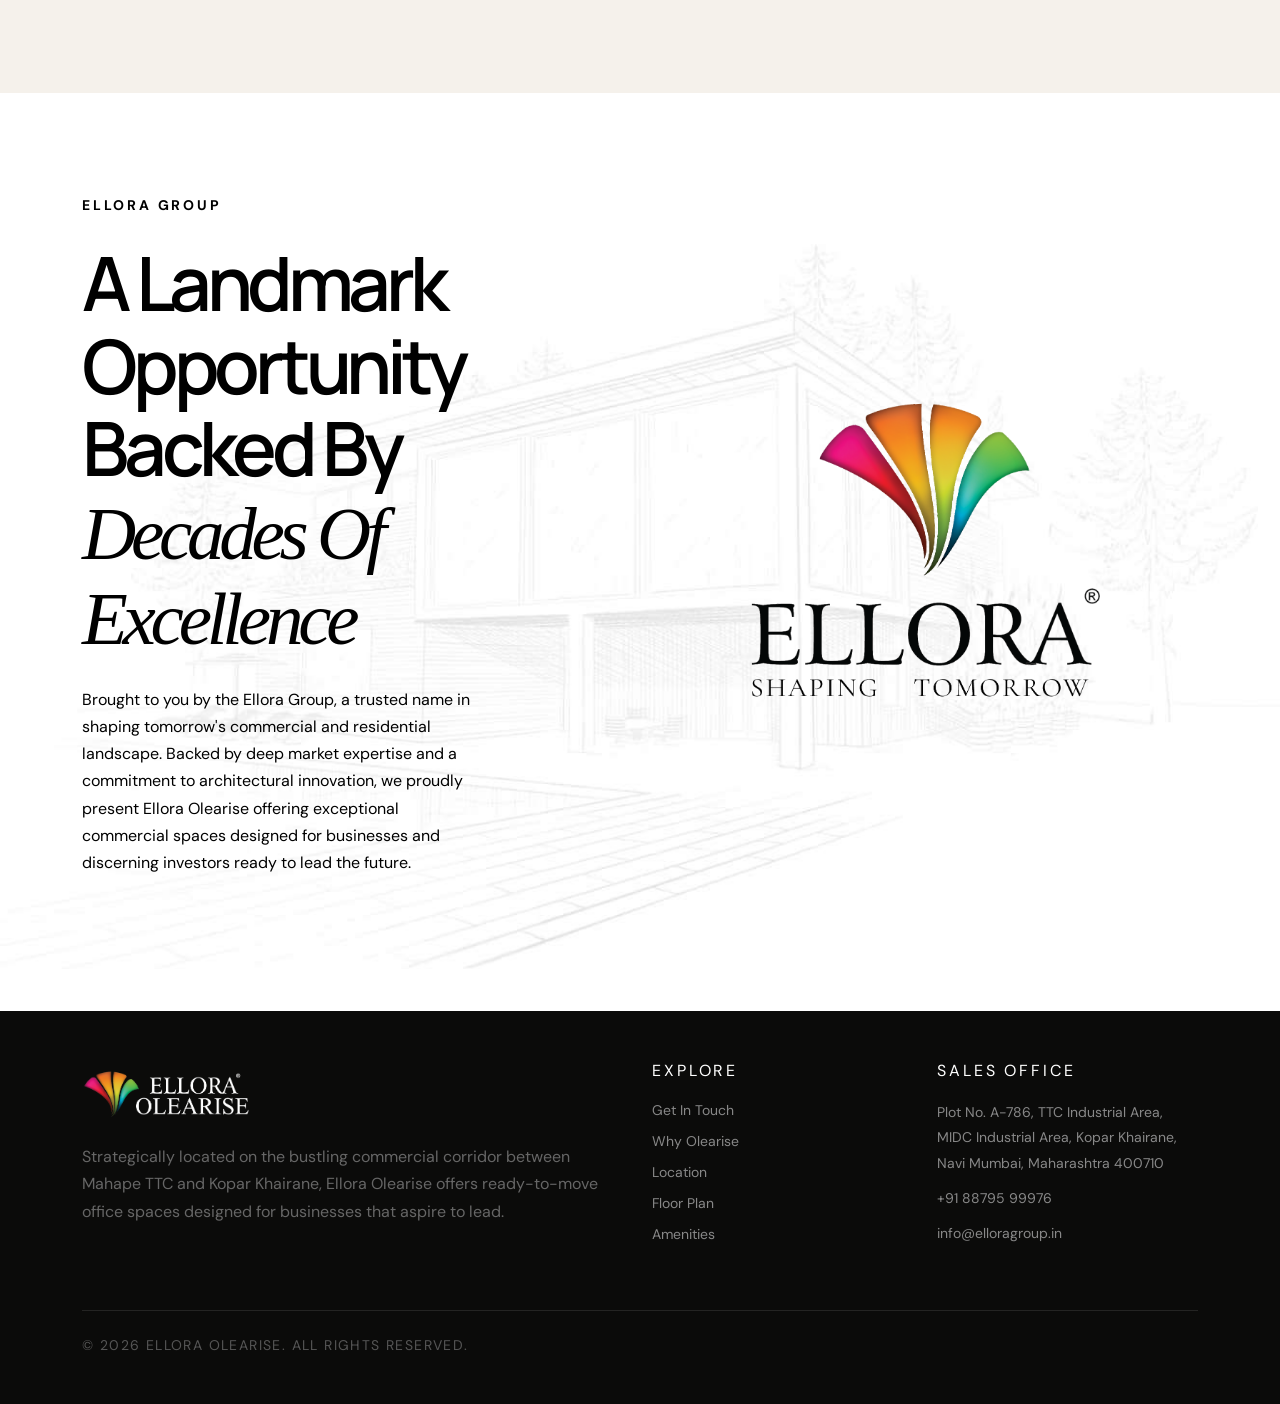
==== commit 330b2c61: "Add files via upload" ====
--- a/thank-you.html
+++ b/thank-you.html
@@ -116,11 +116,12 @@
         <div class="hero-content">
           <div class="hero-kicker reveal">ELLORA OLEARISE MHAPE, TTC</div>
           <h1 class="reveal">Navi Mumbai's 3.0 <br><em>Next Commercial</em><br>Landmark.</h1>
-          <h4 class="reveal">500 sq. ft. onwards, up to 20,000 sq. ft. floor plates</h4>
-          <p class="hero-copy reveal">Strategically located on the bustling commercial corridor between Mahape TTC and Kopar Khairane,  Ellora Olearise offers <strong style="font-size: 18px;">ready-to-move</strong> office spaces designed for businesses that aspire to lead.</p>
+          <h4 class="reveal">500 sq. ft. to 20,000 sq. ft. floor plates</h4>
+          <p class="hero-copy reveal">Strategically located on the bustling commercial corridor between Mahape TTC and Kopar Khairane, Ellora Olearise offers <strong style="font-size: 19px;">ready-to-move</strong> office spaces designed for businesses that aspire to lead.</p>
           <div class="hero-actions reveal">
-            <a href="#overview" class="btn-premium">Get Pricing & Floor Plans <span>↓</span></a>
-            </div>
+            <a href="" data-bs-toggle="modal" data-bs-target="#mainModalPopup" class="btn-premium">Book a Private Site Visit <span>↗</span></a>
+            <a href="#overview" class="nav-cta">Get Pricing & Floor Plans <span>↓</span></a>
+          </div>
         </div>
         <!-- <div class="hero-bottom">
           <div><small>LOCATION</small><strong>Business District, Mumbai</strong></div>
@@ -141,7 +142,7 @@
             <div class="col-6 col-md-3">
               <div class="hero-card">
                 <h3>Units</h3>
-                <p class="line-1">500 sq. ft. onwards, up to 20,000 sq. ft. floor plates</p>
+                <p class="line-1">500 sq. ft. to 20,000 sq. ft. floor plates</p>
                 <span></span>
                 <p class="line-2">Flexible Office Configurations</p>
               </div>
@@ -183,7 +184,7 @@
               <li>
                 <svg xmlns="http://www.w3.org/2000/svg" height="24px" viewBox="0 -960 960 960" width="24px" fill="#00799f"><path d="M172.31-180Q142-180 121-201q-21-21-21-51.31v-455.38Q100-738 121-759q21-21 51.31-21h615.38Q818-780 839-759q21 21 21 51.31v455.38Q860-222 839-201q-21 21-51.31 21H172.31ZM480-457.69 160-662.31v410q0 5.39 3.46 8.85t8.85 3.46h615.38q5.39 0 8.85-3.46t3.46-8.85v-410L480-457.69Zm0-62.31 313.85-200h-627.7L480-520ZM160-662.31V-720v467.69q0 5.39 3.46 8.85t8.85 3.46H160v-422.31Z"/></svg>
                 <label>Email Us</label>
-                <div class="value muted-copy">sales@elloragroup.in</div>
+                <div class="value muted-copy">info@elloragroup.in</div>
               </li>
               <li>
                 <svg xmlns="http://www.w3.org/2000/svg" height="24px" viewBox="0 -960 960 960" width="24px" fill="#00799f"><path d="M212.31-100Q182-100 161-121q-21-21-21-51.31v-535.38Q140-738 161-759q21-21 51.31-21h55.38v-84.61h61.54V-780h303.08v-84.61h60V-780h55.38Q778-780 799-759q21 21 21 51.31v535.38Q820-142 799-121q-21 21-51.31 21H212.31Zm0-60h535.38q4.62 0 8.46-3.85 3.85-3.84 3.85-8.46v-375.38H200v375.38q0 4.62 3.85 8.46 3.84 3.85 8.46 3.85ZM200-607.69h560v-100q0-4.62-3.85-8.46-3.84-3.85-8.46-3.85H212.31q-4.62 0-8.46 3.85-3.85 3.84-3.85 8.46v100Zm0 0V-720v112.31Zm280 210.77q-14.69 0-25.04-10.35-10.34-10.34-10.34-25.04 0-14.69 10.34-25.04 10.35-10.34 25.04-10.34t25.04 10.34q10.34 10.35 10.34 25.04 0 14.7-10.34 25.04-10.35 10.35-25.04 10.35Zm-185.04-10.35q-10.34-10.34-10.34-25.04 0-14.69 10.34-25.04 10.35-10.34 25.04-10.34t25.04 10.34q10.34 10.35 10.34 25.04 0 14.7-10.34 25.04-10.35 10.35-25.04 10.35t-25.04-10.35ZM640-396.92q-14.69 0-25.04-10.35-10.34-10.34-10.34-25.04 0-14.69 10.34-25.04 10.35-10.34 25.04-10.34t25.04 10.34q10.34 10.35 10.34 25.04 0 14.7-10.34 25.04-10.35 10.35-25.04 10.35ZM480-240q-14.69 0-25.04-10.35-10.34-10.34-10.34-25.03 0-14.7 10.34-25.04 10.35-10.35 25.04-10.35t25.04 10.35q10.34 10.34 10.34 25.04 0 14.69-10.34 25.03Q494.69-240 480-240Zm-185.04-10.35q-10.34-10.34-10.34-25.03 0-14.7 10.34-25.04 10.35-10.35 25.04-10.35t25.04 10.35q10.34 10.34 10.34 25.04 0 14.69-10.34 25.03Q334.69-240 320-240t-25.04-10.35ZM640-240q-14.69 0-25.04-10.35-10.34-10.34-10.34-25.03 0-14.7 10.34-25.04 10.35-10.35 25.04-10.35t25.04 10.35q10.34 10.34 10.34 25.04 0 14.69-10.34 25.03Q654.69-240 640-240Z"/></svg>
@@ -204,7 +205,7 @@
               </li>
               <li>
                 <span><svg xmlns="http://www.w3.org/2000/svg" height="40px" viewBox="0 -960 960 960" width="40px" fill="#00799f"><path d="m396.26-138.44-89.41-168.61-169.41-90.21 51.46-51.25 143.02 25.31 121.75-121.34-313.41-133.43 63.82-63.85 380.28 65.98 128.85-129.24q18.84-18.84 45.93-18.84t45.94 18.84q18.84 18.85 18.84 45.84 0 26.98-18.84 45.83L675.9-584.36l65.71 380.08-64.02 64.02-133.26-313.41L423-331.92l24.46 142.02-51.2 51.46Z"></path></svg></span>
-                <label>D.B. Patil<br> Int. Airport</label>
+                <label>Navi Mumbai Int.<br> Airport</label>
                 <p>20 mins</p>
               </li>
             </ul>
@@ -238,7 +239,7 @@
               <li>
                 <span>01</span>
                 <h3 class="muted-copy">Commercial Landmark</h3>
-                <p class="muted-copy">Beyond standard offices; crafted for corporations, enterprises, and high-value businesses looking for an elite identity.</p>
+                <p class="muted-copy">Beyond standard offices; crafted for corporations, enterprises, and high value businesses looking for an elite identity.</p>
               </li>
               <li>
                 <span>02</span>
@@ -336,7 +337,7 @@
               </li>
               <li>
                 <span><svg xmlns="http://www.w3.org/2000/svg" height="40px" viewBox="0 -960 960 960" width="40px" fill="#00799f"><path d="m396.26-138.44-89.41-168.61-169.41-90.21 51.46-51.25 143.02 25.31 121.75-121.34-313.41-133.43 63.82-63.85 380.28 65.98 128.85-129.24q18.84-18.84 45.93-18.84t45.94 18.84q18.84 18.85 18.84 45.84 0 26.98-18.84 45.83L675.9-584.36l65.71 380.08-64.02 64.02-133.26-313.41L423-331.92l24.46 142.02-51.2 51.46Z"/></svg></span>
-                <label>D.B. Patil<br> Int. Airport</label>
+                <label>Navi Mumbai Int.<br> Airport</label>
                 <p>20 mins</p>
               </li>
             </ul>
@@ -444,14 +445,11 @@
   <footer>
     <div class="container py-5">
       <div class="row g-4">
-        <div class="col-lg-5"><a class="navbar-brand" href="#home"><img src="images/logo-white.png"></a><p class="footer-copy mt-4">A premium commercial destination for businesses that refuse ordinary.</p></div>
-        <div class="col-6 col-lg-2"><small>EXPLORE</small>
+        <div class="col-lg-6"><a class="navbar-brand" href="#home"><img src="images/logo-white.png"></a><p class="footer-copy mt-4">Strategically located on the bustling commercial corridor between Mahape TTC and Kopar Khairane, Ellora Olearise offers ready-to-move office spaces designed for businesses that aspire to lead.</p></div>
+        <div class="col-6 col-lg-3"><small>EXPLORE</small>
           <a href="#overview">Get In Touch</a>
           <a href="#spaces">Why Olearise</a>
           <a href="#location">Location</a>
-        </div>
-        <div class="col-6 col-lg-2">
-          <small>PROJECT</small>
           <a href="#plan">Floor Plan</a>
           <a href="#amenities">Amenities</a>
         </div>
--- a/css/style.css
+++ b/css/style.css
@@ -211,7 +211,7 @@
 .hero-copy{
     font-size:16px;
     line-height:2;
-    max-width:550px;
+    max-width:570px;
     color:#000
 }
 .hero-actions{
@@ -846,7 +846,6 @@
 }
 .footer-copy{
     color:#666;
-    max-width:340px;
     line-height:1.7
 }
 .footer-brand{
@@ -865,7 +864,6 @@
 }
 .col-lg-2 small,.col-lg-3 small{
     display:block;
-    color:var(--accent);
     font-size:16px;
     letter-spacing:.18em;
     margin-bottom:17px
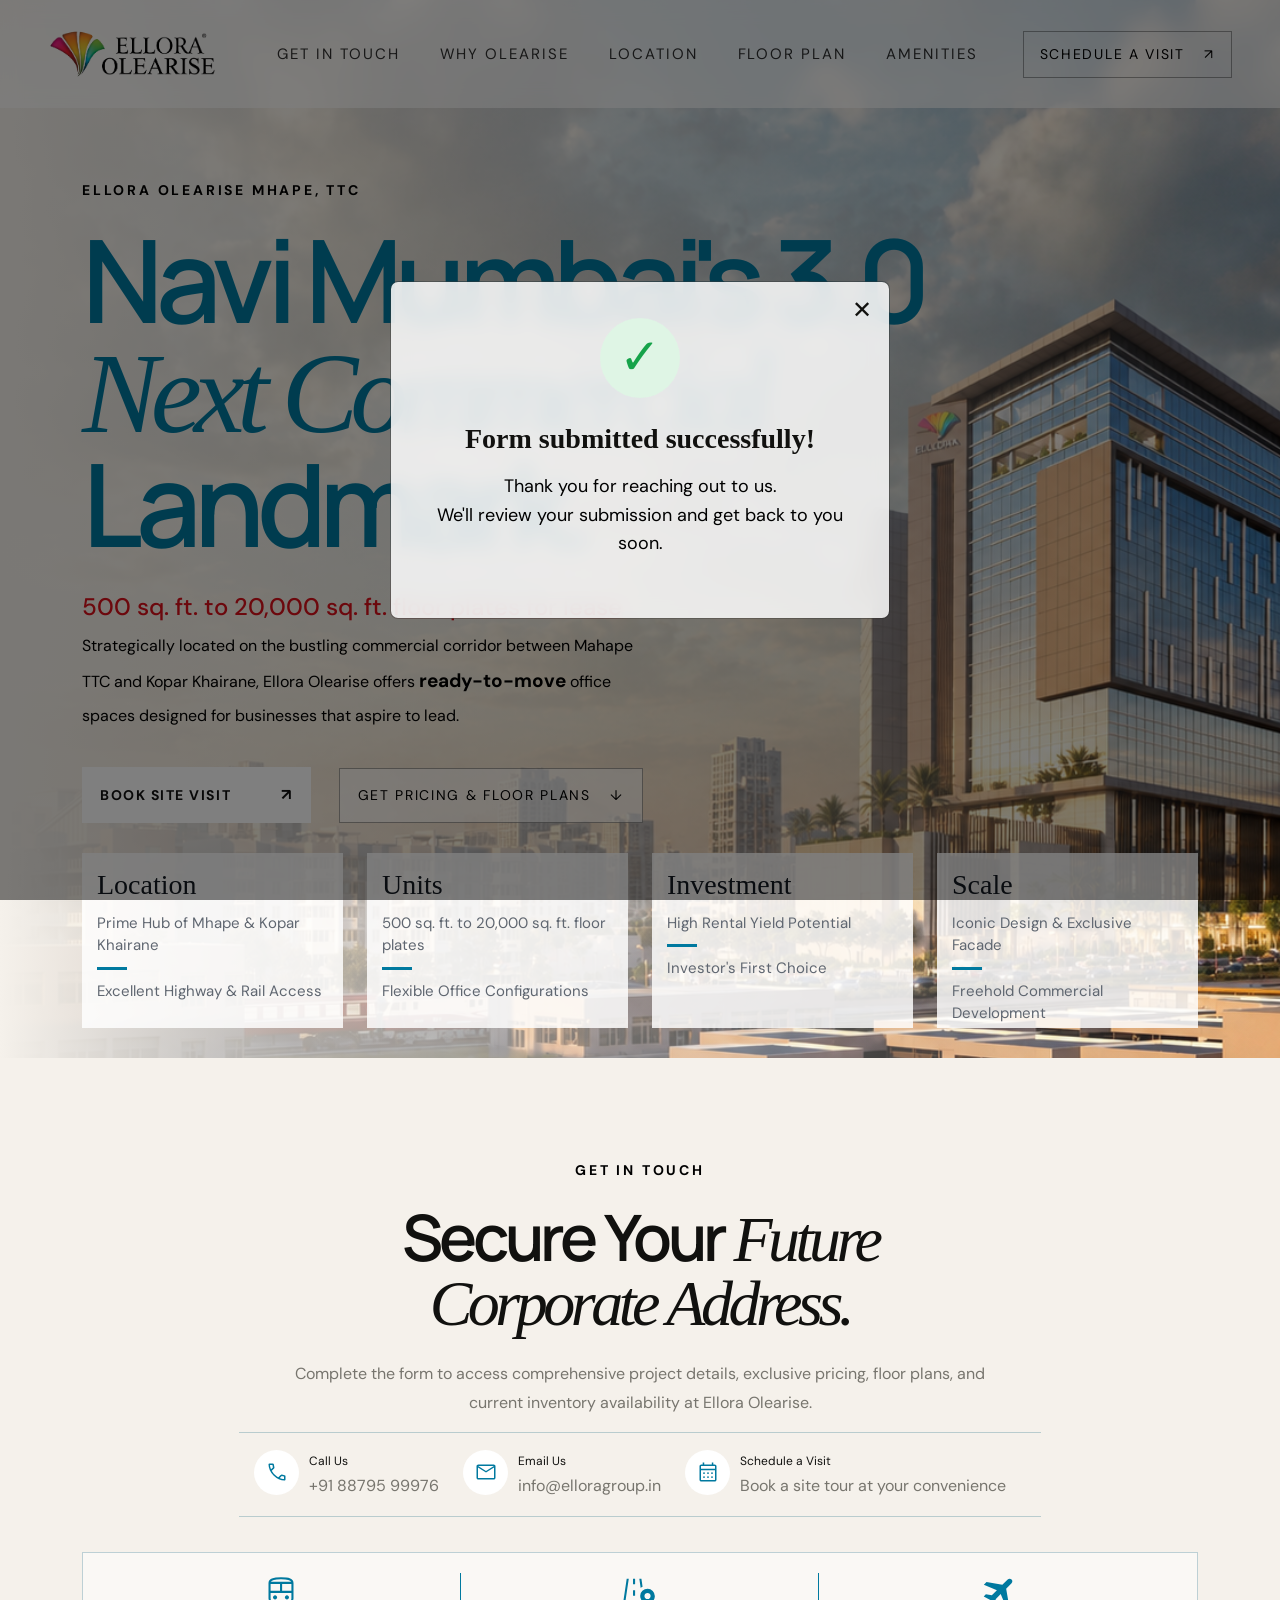
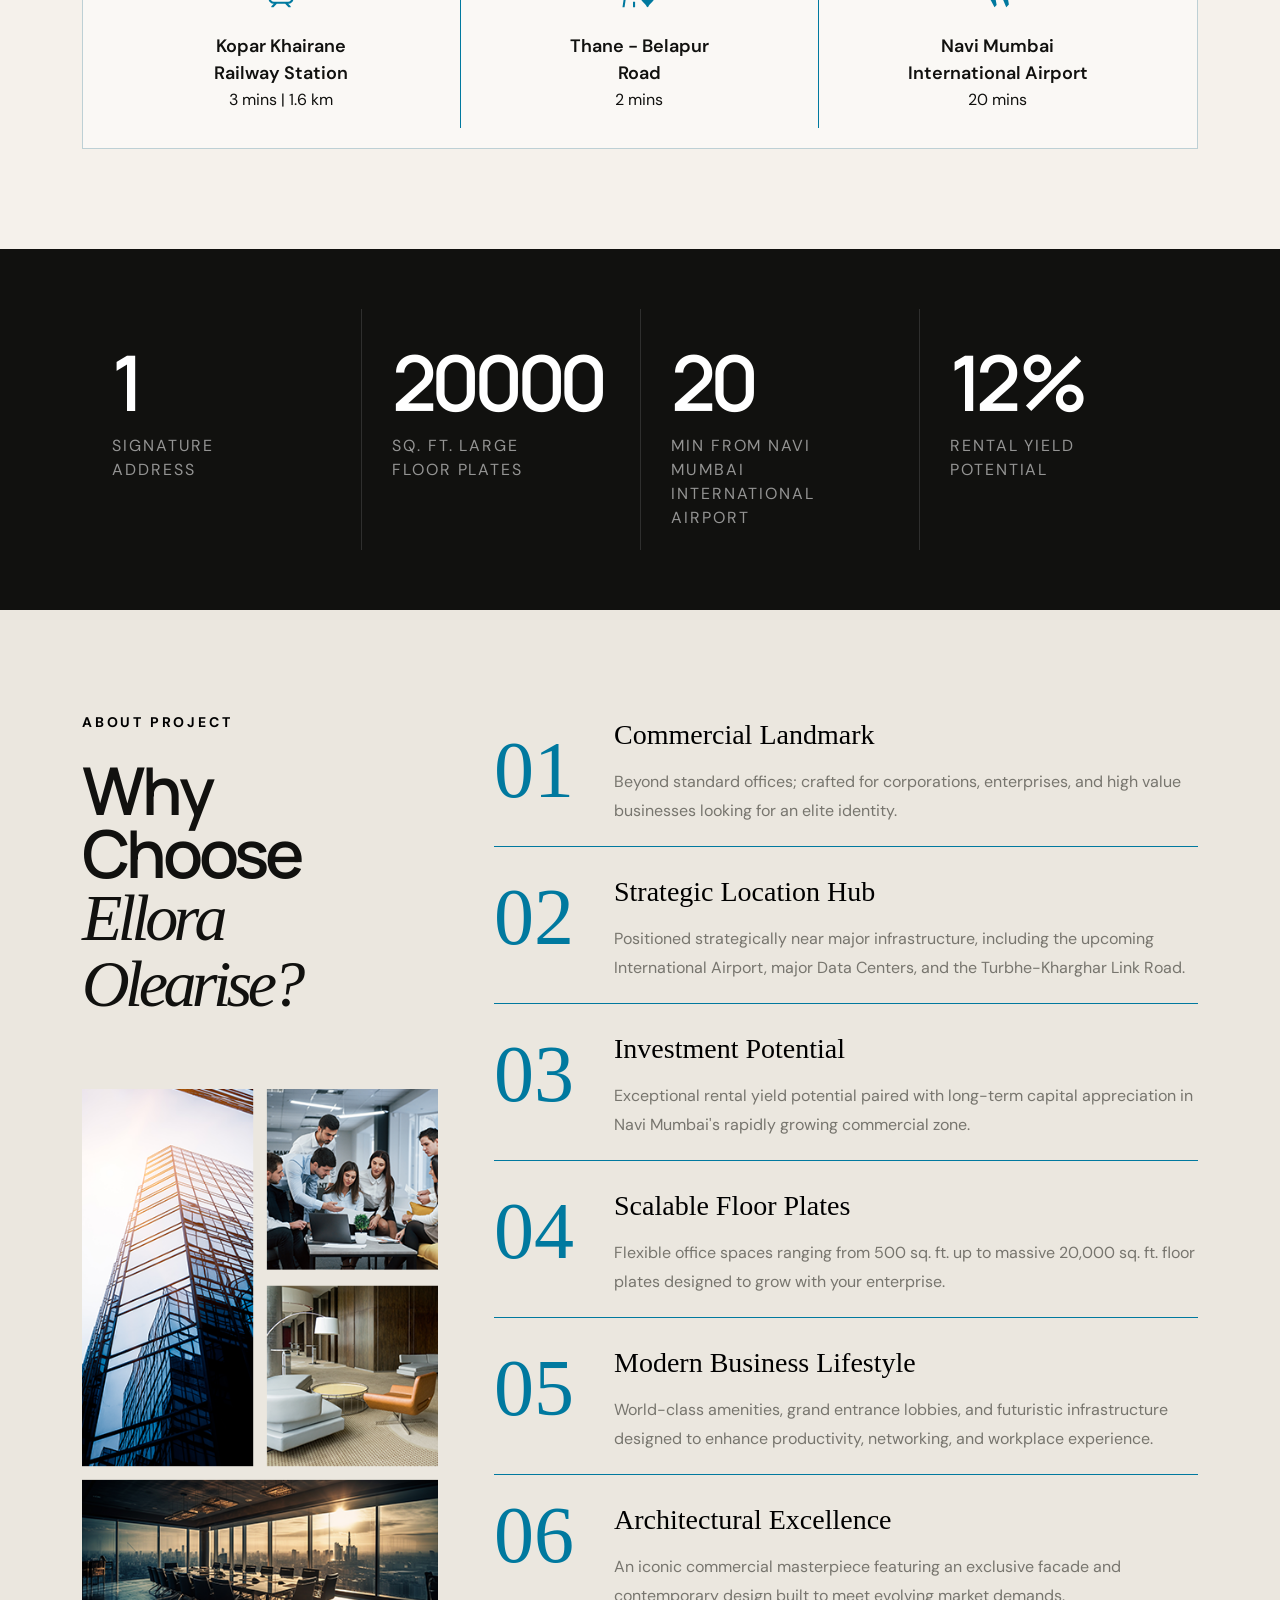
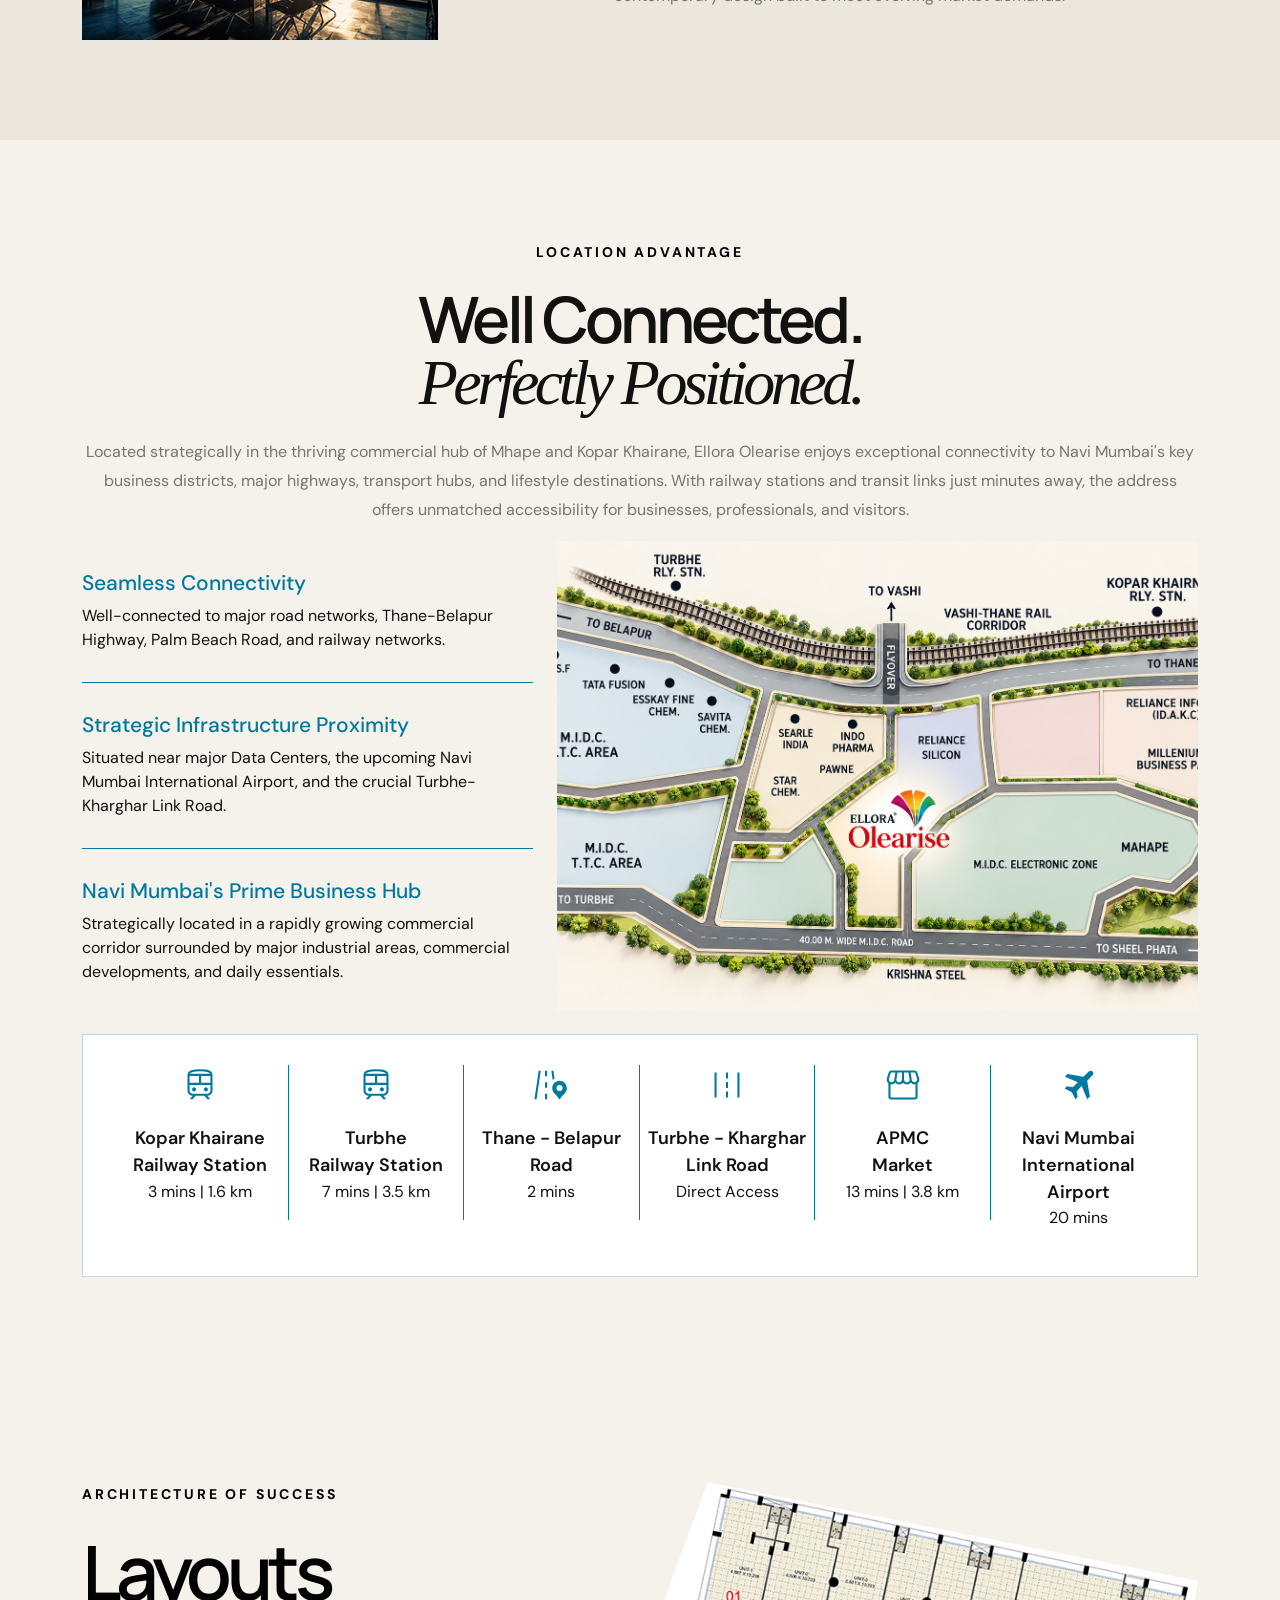
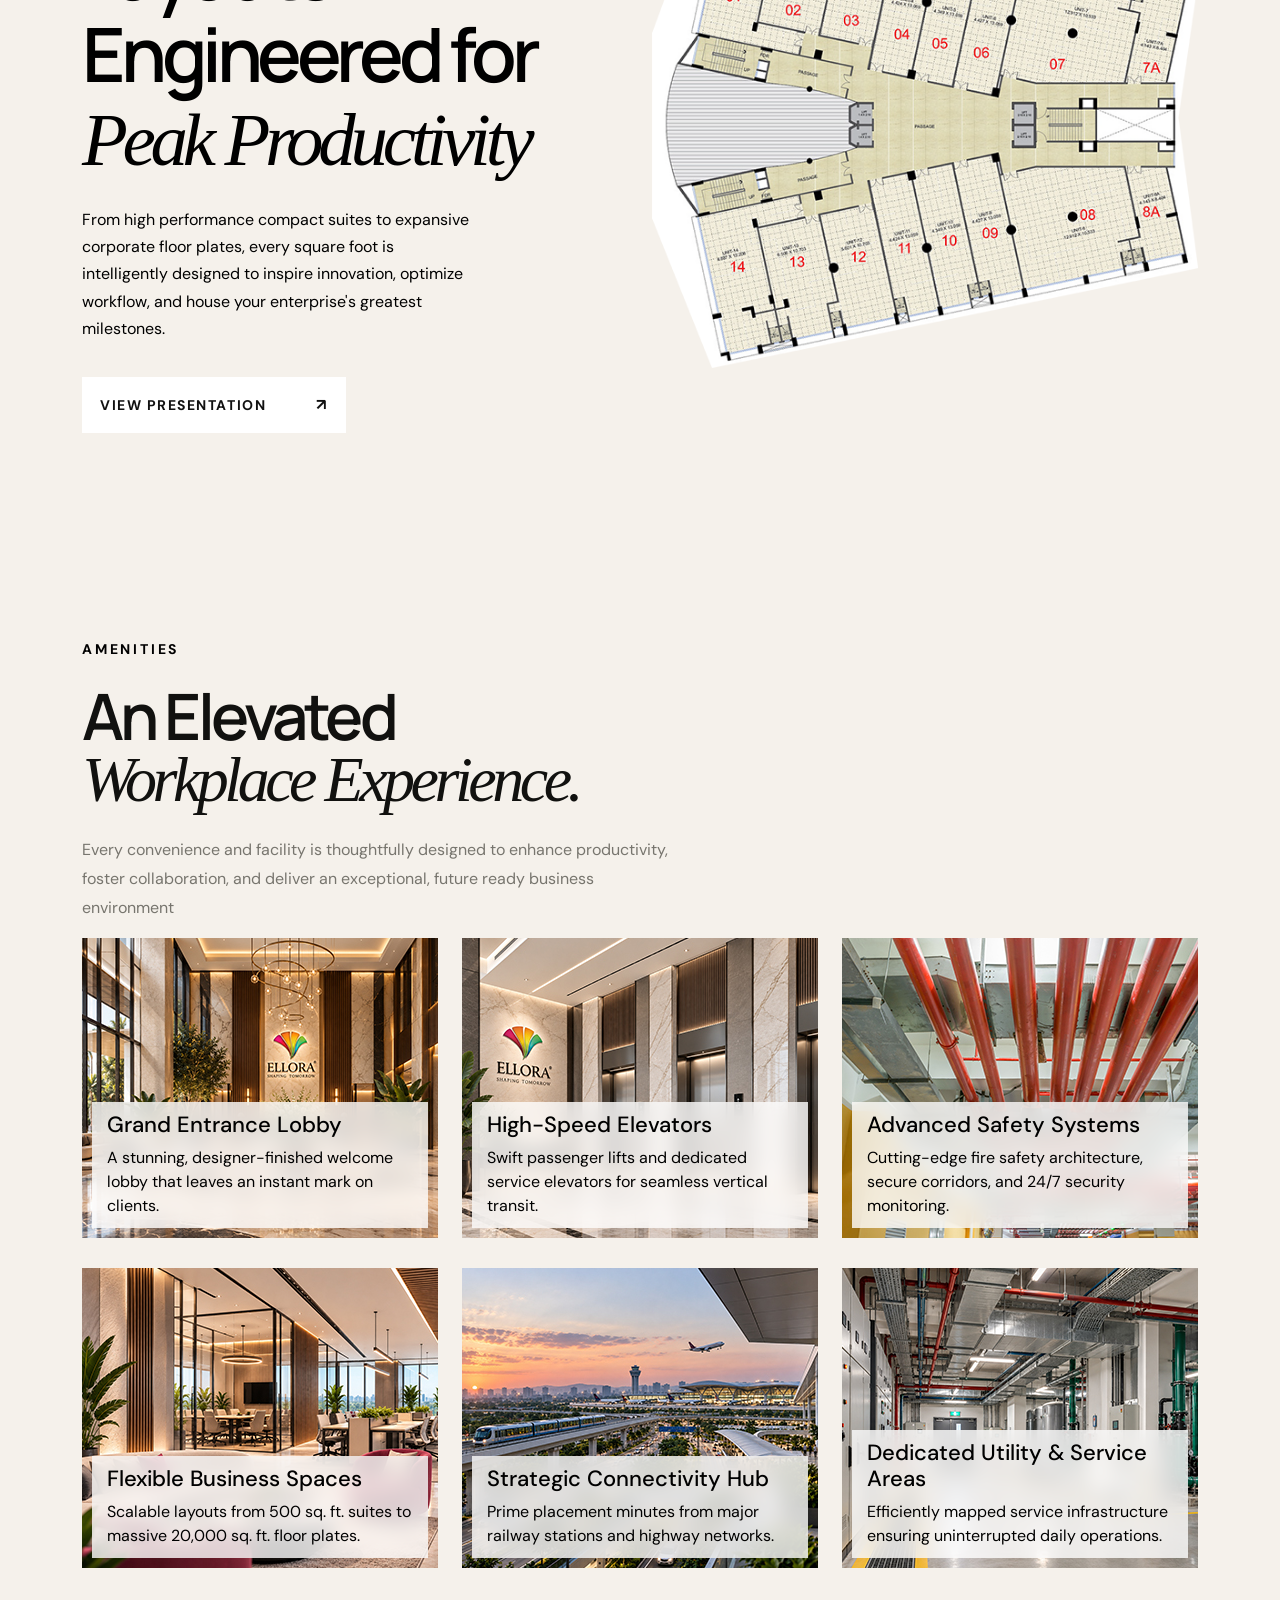
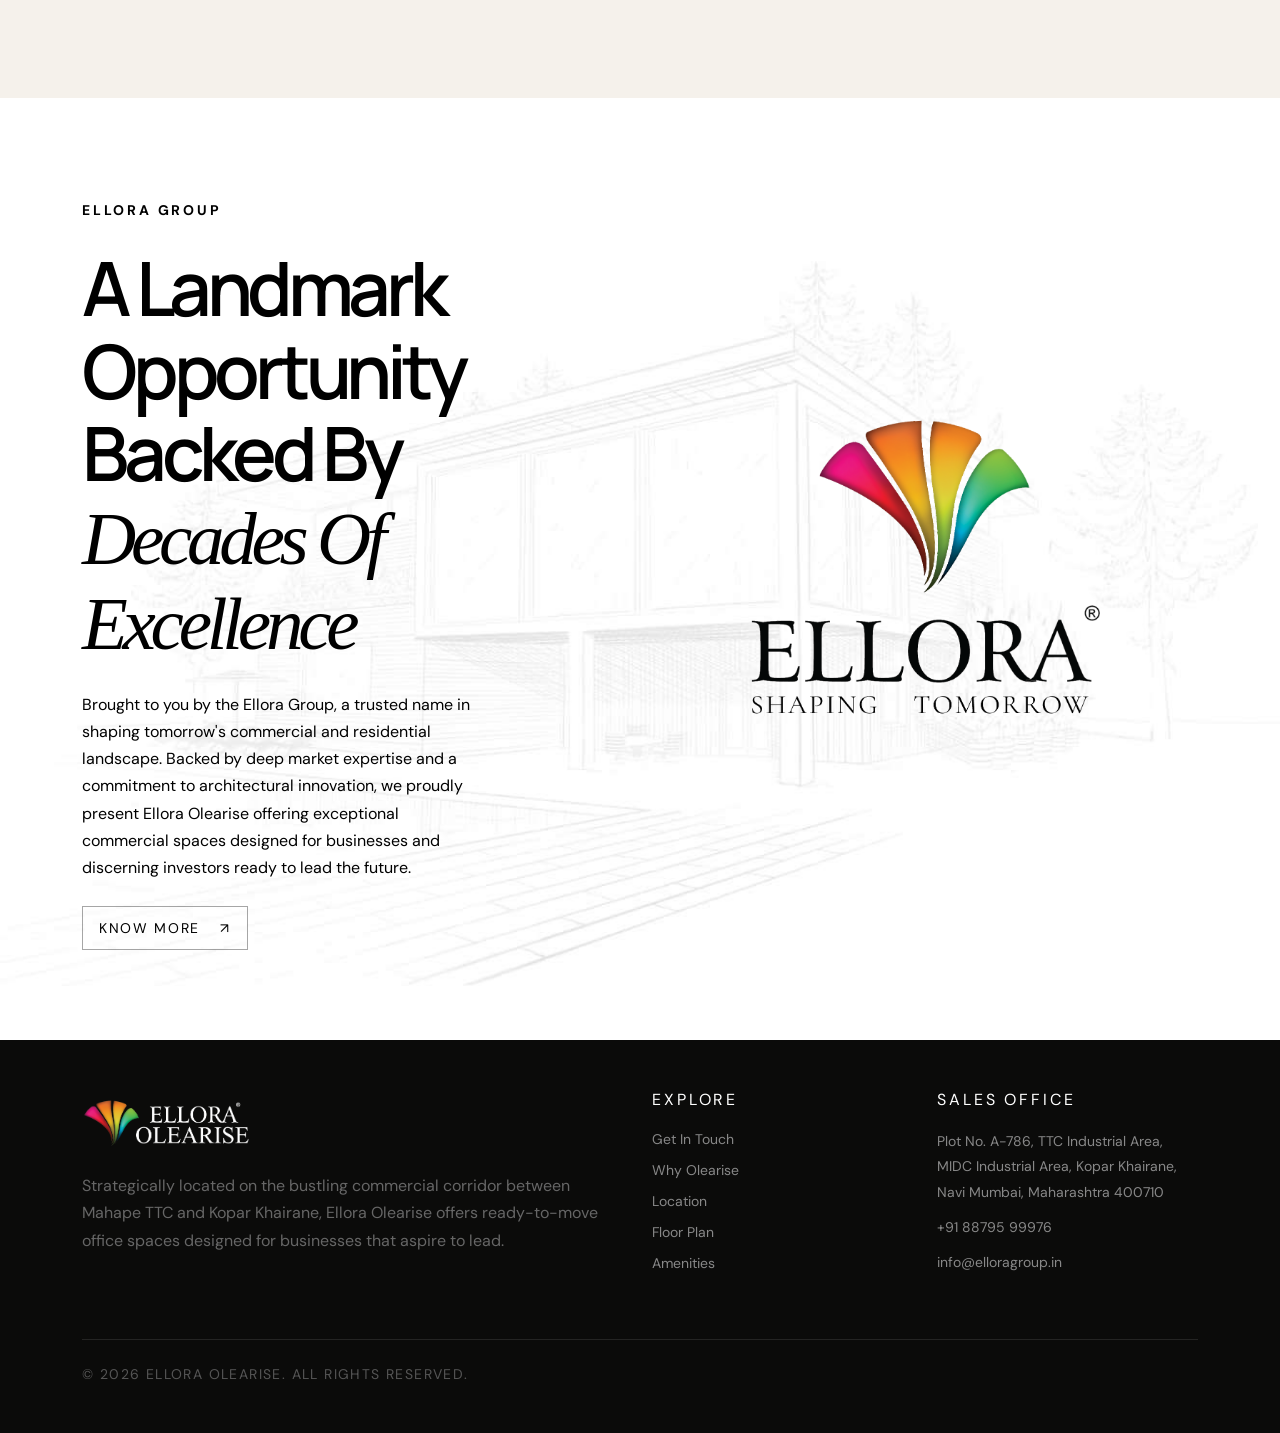
==== commit 69f48695: "Add files via upload" ====
--- a/thank-you.html
+++ b/thank-you.html
@@ -11,6 +11,23 @@
   <link href="https://fonts.googleapis.com/css2?family=DM+Sans:wght@400;500;600;700&family=Manrope:wght@400;500;600;700;800&display=swap" rel="stylesheet">
   <link href="css/bootstrap.min.css" rel="stylesheet">
   <link rel="stylesheet" href="css/style.css">
+  <!-- Meta Pixel Code -->
+  <script>
+  !function(f,b,e,v,n,t,s)
+  {if(f.fbq)return;n=f.fbq=function(){n.callMethod?
+  n.callMethod.apply(n,arguments):n.queue.push(arguments)};
+  if(!f._fbq)f._fbq=n;n.push=n;n.loaded=!0;n.version='2.0';
+  n.queue=[];t=b.createElement(e);t.async=!0;
+  t.src=v;s=b.getElementsByTagName(e)[0];
+  s.parentNode.insertBefore(t,s)}(window, document,'script',
+  'https://connect.facebook.net/en_US/fbevents.js');
+  fbq('init', '2018902308738845');
+  fbq('track', 'PageView');
+  </script>
+  <noscript><img height="1" width="1" style="display:none"
+  src="https://www.facebook.com/tr?id=2018902308738845&ev=PageView&noscript=1"
+  /></noscript>
+  <!-- End Meta Pixel Code -->
   <style>
     .intro {
       text-align: center;
@@ -109,6 +126,7 @@
   </nav>
 
   <main>
+    
     <section class="hero" id="home">
       <div class="hero-media"></div>
       <div class="hero-overlay"></div>
@@ -116,10 +134,10 @@
         <div class="hero-content">
           <div class="hero-kicker reveal">ELLORA OLEARISE MHAPE, TTC</div>
           <h1 class="reveal">Navi Mumbai's 3.0 <br><em>Next Commercial</em><br>Landmark.</h1>
-          <h4 class="reveal">500 sq. ft. to 20,000 sq. ft. floor plates</h4>
+          <h4 class="reveal">500 sq. ft. to 20,000 sq. ft. floor plates for lease</h4>
           <p class="hero-copy reveal">Strategically located on the bustling commercial corridor between Mahape TTC and Kopar Khairane, Ellora Olearise offers <strong style="font-size: 19px;">ready-to-move</strong> office spaces designed for businesses that aspire to lead.</p>
           <div class="hero-actions reveal">
-            <a href="" data-bs-toggle="modal" data-bs-target="#mainModalPopup" class="btn-premium">Book a Private Site Visit <span>↗</span></a>
+            <a href="" data-bs-toggle="modal" data-bs-target="#mainModalPopup" class="btn-premium">Book Site Visit <span>↗</span></a>
             <a href="#overview" class="nav-cta">Get Pricing & Floor Plans <span>↓</span></a>
           </div>
         </div>
@@ -134,9 +152,9 @@
             <div class="col-6 col-md-3">
               <div class="hero-card">
                 <h3>Location</h3>
-                <p class="line-1">Located Between BKC & Lower Parel</p>
+                <p class="line-1">Prime Hub of Mhape & Kopar Khairane</p>
                 <span></span>
-                <p class="line-2">Central Business District</p>
+                <p class="line-2">Excellent Highway & Rail Access</p>
               </div>
             </div>
             <div class="col-6 col-md-3">
@@ -189,7 +207,7 @@
               <li>
                 <svg xmlns="http://www.w3.org/2000/svg" height="24px" viewBox="0 -960 960 960" width="24px" fill="#00799f"><path d="M212.31-100Q182-100 161-121q-21-21-21-51.31v-535.38Q140-738 161-759q21-21 51.31-21h55.38v-84.61h61.54V-780h303.08v-84.61h60V-780h55.38Q778-780 799-759q21 21 21 51.31v535.38Q820-142 799-121q-21 21-51.31 21H212.31Zm0-60h535.38q4.62 0 8.46-3.85 3.85-3.84 3.85-8.46v-375.38H200v375.38q0 4.62 3.85 8.46 3.84 3.85 8.46 3.85ZM200-607.69h560v-100q0-4.62-3.85-8.46-3.84-3.85-8.46-3.85H212.31q-4.62 0-8.46 3.85-3.85 3.84-3.85 8.46v100Zm0 0V-720v112.31Zm280 210.77q-14.69 0-25.04-10.35-10.34-10.34-10.34-25.04 0-14.69 10.34-25.04 10.35-10.34 25.04-10.34t25.04 10.34q10.34 10.35 10.34 25.04 0 14.7-10.34 25.04-10.35 10.35-25.04 10.35Zm-185.04-10.35q-10.34-10.34-10.34-25.04 0-14.69 10.34-25.04 10.35-10.34 25.04-10.34t25.04 10.34q10.34 10.35 10.34 25.04 0 14.7-10.34 25.04-10.35 10.35-25.04 10.35t-25.04-10.35ZM640-396.92q-14.69 0-25.04-10.35-10.34-10.34-10.34-25.04 0-14.69 10.34-25.04 10.35-10.34 25.04-10.34t25.04 10.34q10.34 10.35 10.34 25.04 0 14.7-10.34 25.04-10.35 10.35-25.04 10.35ZM480-240q-14.69 0-25.04-10.35-10.34-10.34-10.34-25.03 0-14.7 10.34-25.04 10.35-10.35 25.04-10.35t25.04 10.35q10.34 10.34 10.34 25.04 0 14.69-10.34 25.03Q494.69-240 480-240Zm-185.04-10.35q-10.34-10.34-10.34-25.03 0-14.7 10.34-25.04 10.35-10.35 25.04-10.35t25.04 10.35q10.34 10.34 10.34 25.04 0 14.69-10.34 25.03Q334.69-240 320-240t-25.04-10.35ZM640-240q-14.69 0-25.04-10.35-10.34-10.34-10.34-25.03 0-14.7 10.34-25.04 10.35-10.35 25.04-10.35t25.04 10.35q10.34 10.34 10.34 25.04 0 14.69-10.34 25.03Q654.69-240 640-240Z"/></svg>
                 <label>Schedule a Visit</label>
-                <div class="value muted-copy">Book a private consultation and site tour at your convenience</div>
+                <div class="value muted-copy">Book a site tour at your convenience</div>
               </li>
             </ul>
             <ul class="connect-card clearfix reveal d-none d-sm-block">
@@ -205,7 +223,7 @@
               </li>
               <li>
                 <span><svg xmlns="http://www.w3.org/2000/svg" height="40px" viewBox="0 -960 960 960" width="40px" fill="#00799f"><path d="m396.26-138.44-89.41-168.61-169.41-90.21 51.46-51.25 143.02 25.31 121.75-121.34-313.41-133.43 63.82-63.85 380.28 65.98 128.85-129.24q18.84-18.84 45.93-18.84t45.94 18.84q18.84 18.85 18.84 45.84 0 26.98-18.84 45.83L675.9-584.36l65.71 380.08-64.02 64.02-133.26-313.41L423-331.92l24.46 142.02-51.2 51.46Z"></path></svg></span>
-                <label>Navi Mumbai Int.<br> Airport</label>
+                <label>Navi Mumbai<br> International Airport</label>
                 <p>20 mins</p>
               </li>
             </ul>
@@ -219,7 +237,7 @@
         <div class="row g-0">
           <div class="col-6 col-lg-3 stat reveal"><strong data-count="1">0</strong><span>SIGNATURE <br>ADDRESS</span></div>
           <div class="col-6 col-lg-3 stat reveal"><strong data-count="20000">0</strong><span>SQ. FT. LARGE <br>FLOOR PLATES⁠ </span></div>
-          <div class="col-6 col-lg-3 stat reveal"><strong data-count="20">0</strong><span>Min FROM NEW INTERNATIONAL AIRPORT</span></div>
+          <div class="col-6 col-lg-3 stat reveal"><strong data-count="20">0</strong><span>Min FROM Navi Mumbai INTERNATIONAL AIRPORT</span></div>
           <div class="col-6 col-lg-3 stat reveal"><strong data-count="12">0</strong> <strong>%</strong><span>⁠RENTAL YIELD <br>POTENTIAL</span></div>
         </div>
       </div>
@@ -230,7 +248,7 @@
         <div class="row">
           <div class="col-12 col-md-4">
             <div class="section-head d-flex justify-content-between align-items-end mb-5">
-              <div><span class="eyebrow reveal">WHY CHOOSE ELLORA OLEARISE</span><h2 class="section-title reveal">Why Choose<br><em>Ellora Olearise?</em></h2></div>
+              <div><span class="eyebrow reveal">About Project</span><h2 class="section-title reveal">Why Choose<br><em>Ellora Olearise?</em></h2></div>
             </div>
                 <img src="images/eo-grid.png">
           </div>
@@ -296,7 +314,7 @@
               </li>
               <li>
                 <h4>Strategic Infrastructure Proximity</h4>
-                <p>Situated near major Data Centers, the upcoming D.B. Patil International Airport, and the crucial Turbhe-Kharghar Link Road.</p>
+                <p>Situated near major Data Centers, the upcoming Navi Mumbai International Airport, and the crucial Turbhe-Kharghar Link Road.</p>
               </li>
               <li>
                 <h4>Navi Mumbai's Prime Business Hub</h4>
@@ -337,7 +355,7 @@
               </li>
               <li>
                 <span><svg xmlns="http://www.w3.org/2000/svg" height="40px" viewBox="0 -960 960 960" width="40px" fill="#00799f"><path d="m396.26-138.44-89.41-168.61-169.41-90.21 51.46-51.25 143.02 25.31 121.75-121.34-313.41-133.43 63.82-63.85 380.28 65.98 128.85-129.24q18.84-18.84 45.93-18.84t45.94 18.84q18.84 18.85 18.84 45.84 0 26.98-18.84 45.83L675.9-584.36l65.71 380.08-64.02 64.02-133.26-313.41L423-331.92l24.46 142.02-51.2 51.46Z"/></svg></span>
-                <label>Navi Mumbai Int.<br> Airport</label>
+                <label>Navi Mumbai International Airport</label>
                 <p>20 mins</p>
               </li>
             </ul>
@@ -354,7 +372,8 @@
               <span class="eyebrow">ARCHITECTURE OF SUCCESS</span>
               <h2>Layouts<br> Engineered for <br><em>Peak Productivity</em></h2>
               <p>From high performance compact suites to expansive corporate floor plates, every square foot is intelligently designed to inspire innovation, optimize workflow, and house your enterprise's greatest milestones.</p>
-              </div>
+              <a href="#" data-bs-toggle="modal" data-bs-target="#mainModalPopup" class="btn-premium">View Presentation <span>↗</span></a>
+            </div>
           </div>
           <div class="col-12 col-md-6">
             <div class="architecture-image">
@@ -433,7 +452,8 @@
             <span class="eyebrow">ELLORA GROUP</span>
             <h2>A Landmark Opportunity Backed By <em>Decades Of Excellence</em></h2>
             <p>Brought to you by the Ellora Group, a trusted name in shaping tomorrow's commercial and residential landscape. Backed by deep market expertise and a commitment to architectural innovation, we proudly present Ellora Olearise offering exceptional commercial spaces designed for businesses and discerning investors ready to lead the future.</p>
-            </div>
+            <a href="" data-bs-toggle="modal" data-bs-target="#mainModalPopup" class="nav-cta">Know More <span>↗</span></a>
+          </div>
           <div class="col-12 col-md-6" style="align-content: center; justify-content: center; display: grid;">
             <img src="images/eg-logo.png" class="eg-logo"> 
           </div>
--- a/css/style.css
+++ b/css/style.css
@@ -472,6 +472,7 @@
 }
 .spaces h3 {
     font-family: Georgia, serif;
+    color: #000;
 }
 .spaces p {
     margin-bottom: 0;
@@ -680,6 +681,7 @@
 }
 ul.connectivity-features li h4 {
     font-size: 21px;
+    color: #00799f;
 }
 ul.connectivity-features li p {
     margin: 0;
@@ -778,9 +780,9 @@
     margin: 0 auto 20px;
 }
 ul.connect-card li label {
-    font-size: 20px;
+    font-size: 18px;
     font-weight: 600;
-    min-height: 65px;
+    min-height: 55px;
 }
 .lead-form input,.lead-form select{
     width:100%;
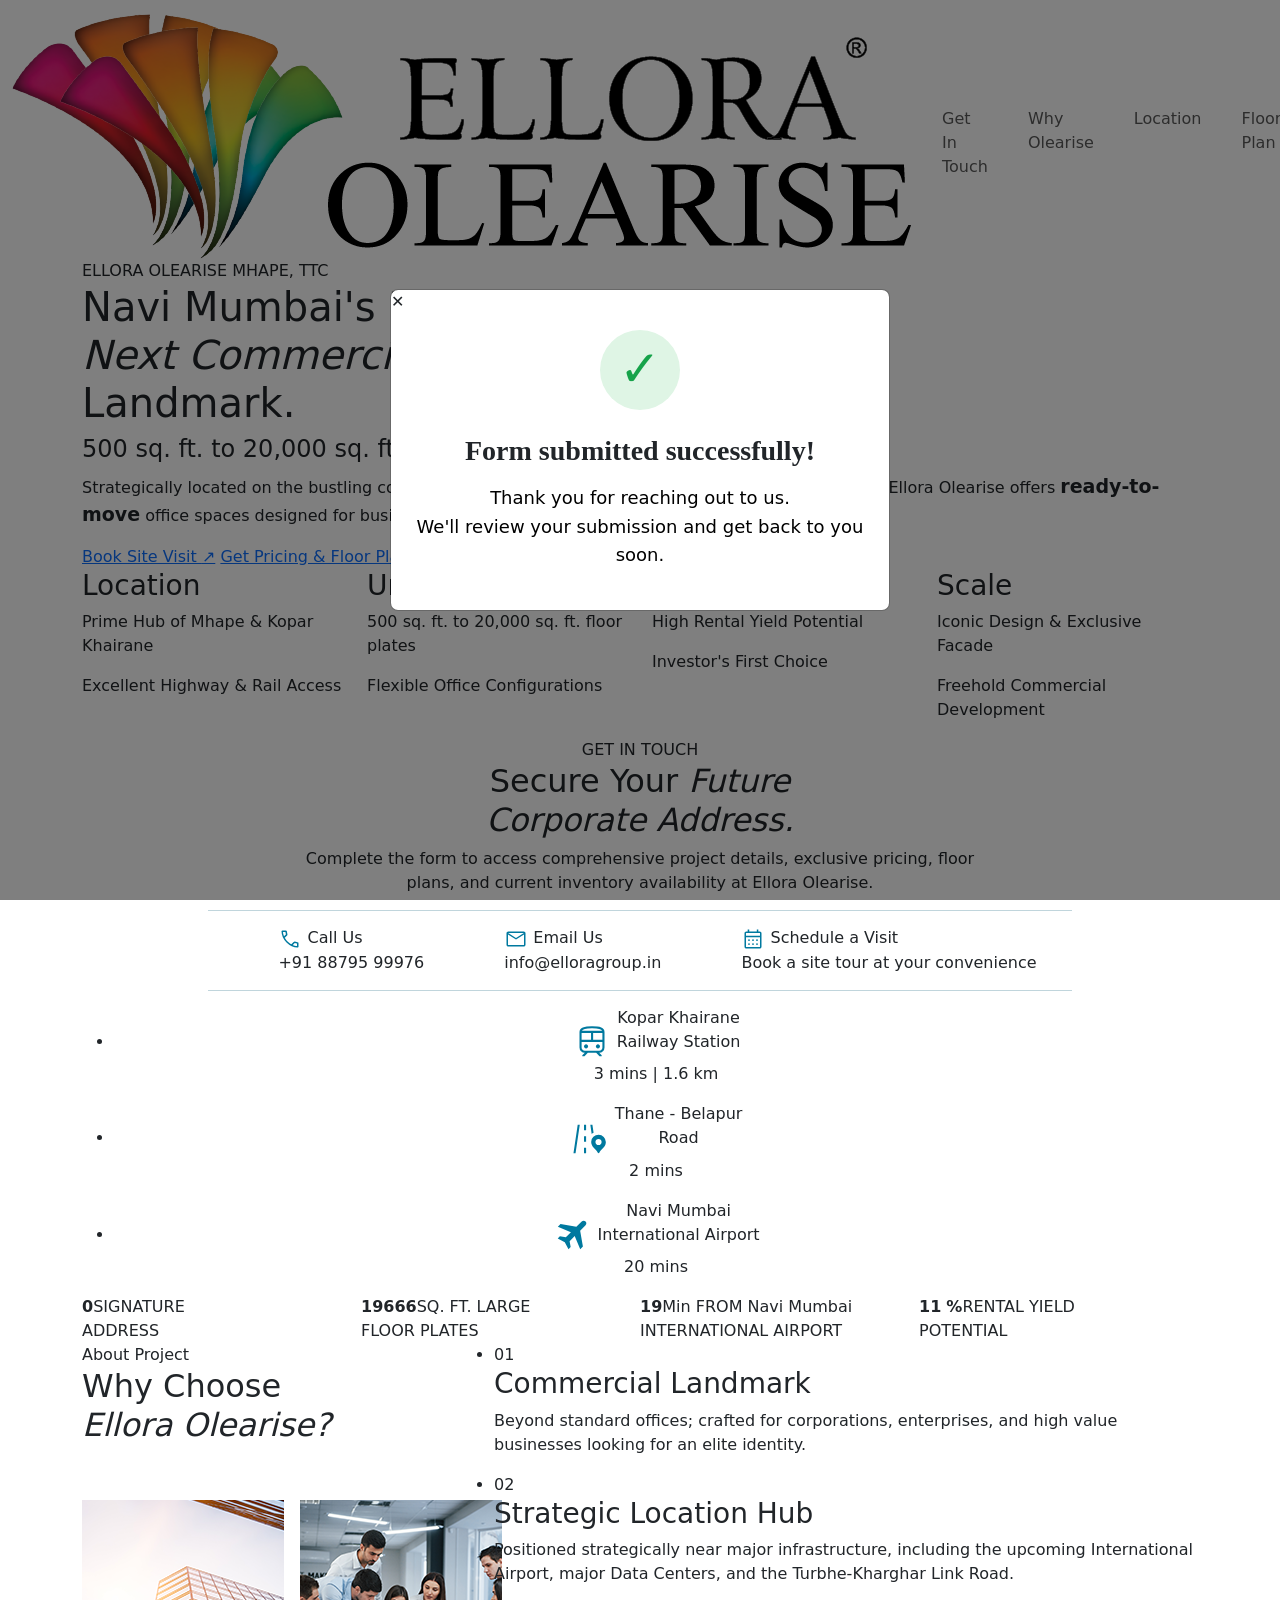
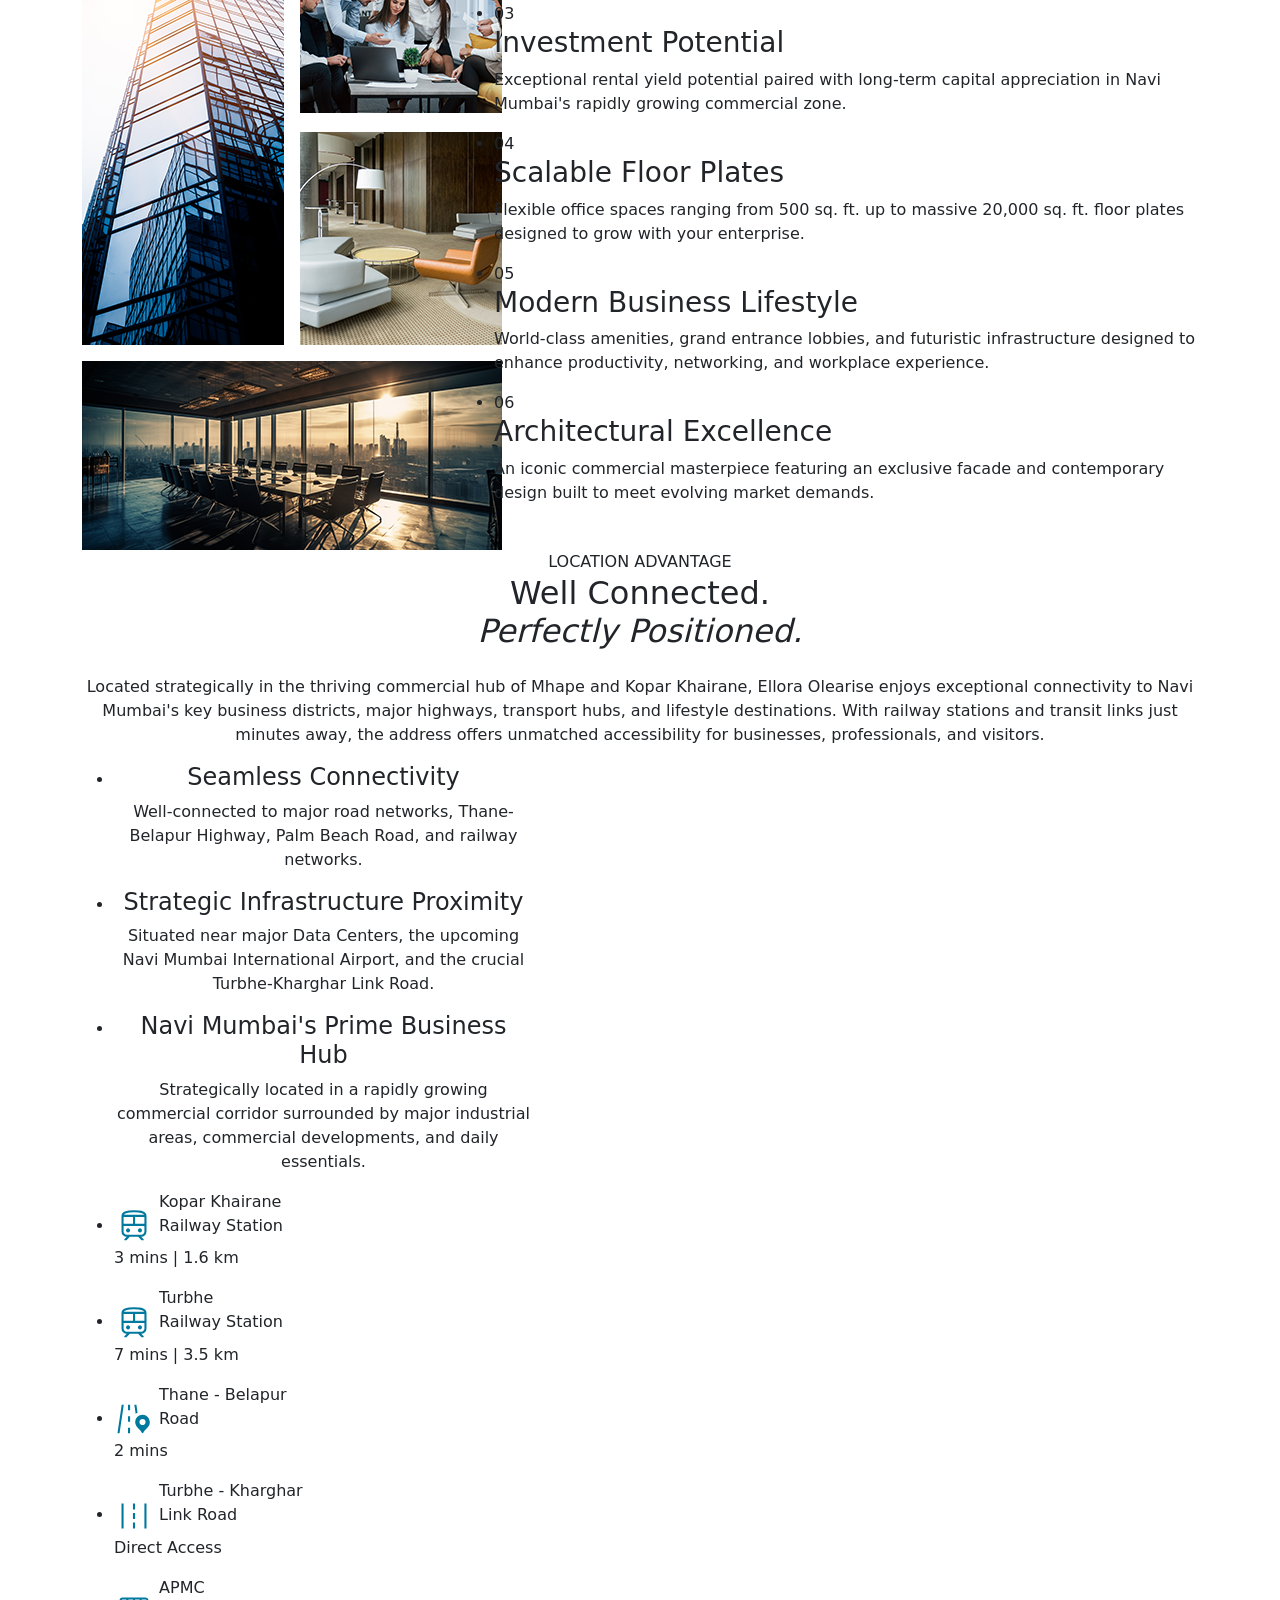
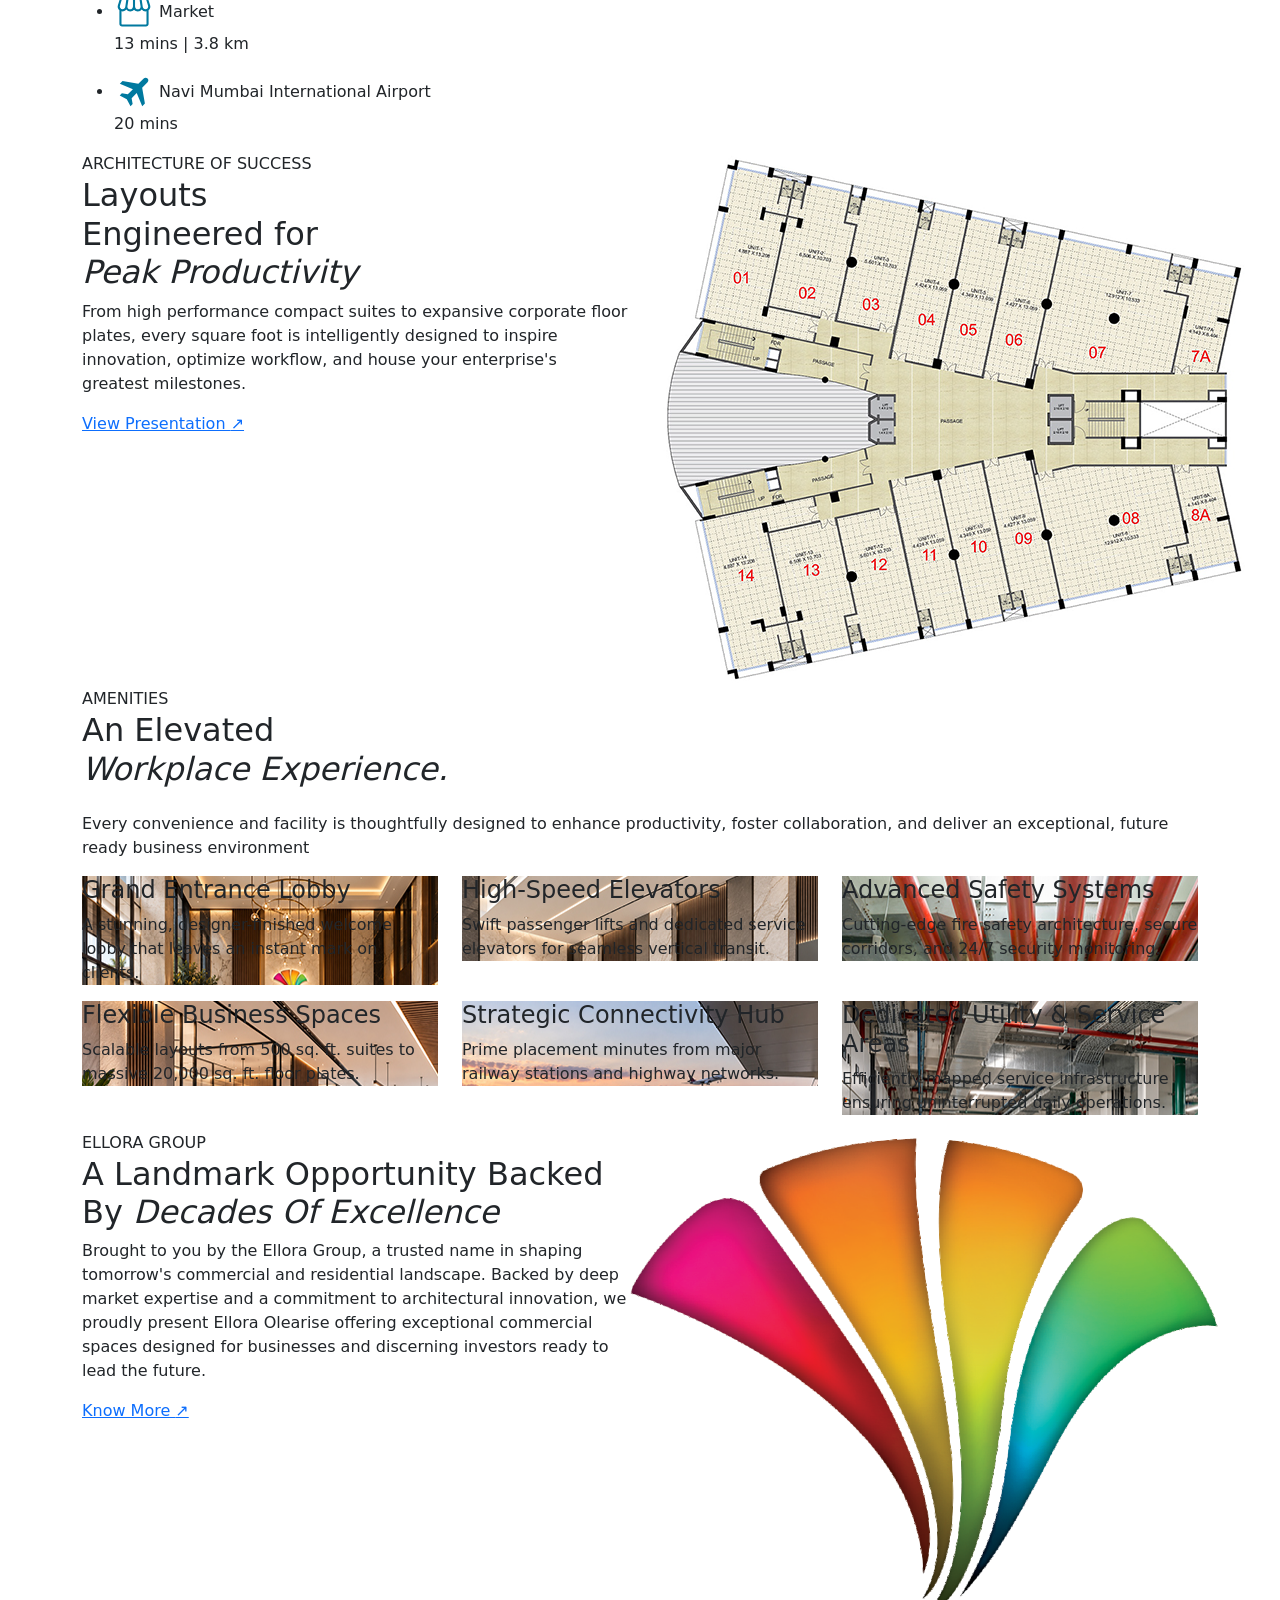
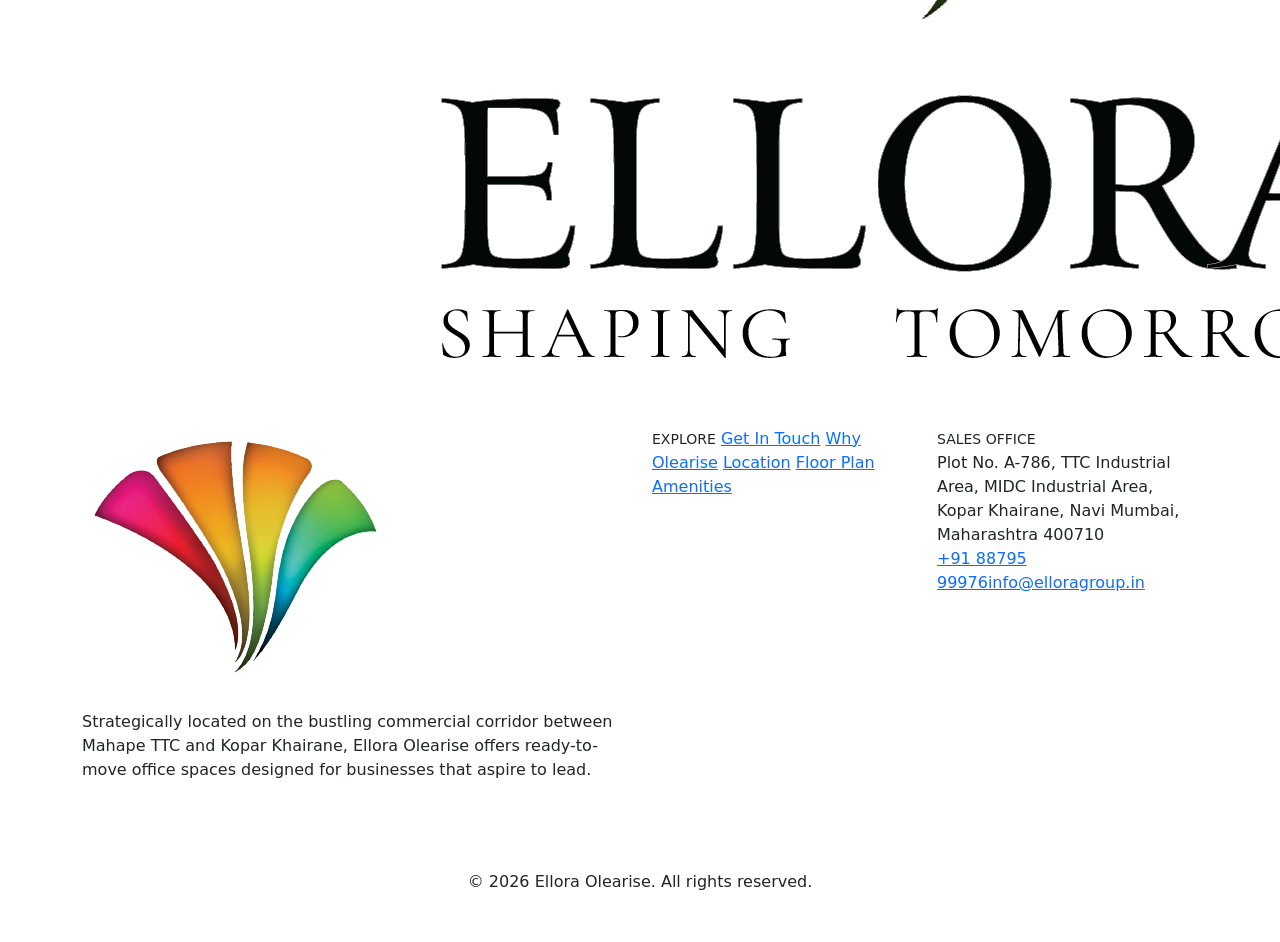
==== commit 3645f985: "Add files via upload" ====
--- a/thank-you.html
+++ b/thank-you.html
@@ -10,7 +10,7 @@
   <link rel="preconnect" href="https://fonts.gstatic.com" crossorigin>
   <link href="https://fonts.googleapis.com/css2?family=DM+Sans:wght@400;500;600;700&family=Manrope:wght@400;500;600;700;800&display=swap" rel="stylesheet">
   <link href="css/bootstrap.min.css" rel="stylesheet">
-  <link rel="stylesheet" href="css/style.css">
+  <link rel="stylesheet" href="https://project-css-sooty.vercel.app/ellora-style.css">
   <!-- Meta Pixel Code -->
   <script>
   !function(f,b,e,v,n,t,s)
@@ -98,6 +98,15 @@
             gap: .5rem;
             transition: background .2s, transform .15s;
         }
+        @media(max-width:575px) {
+         .intro ul.contact-info {
+              padding: 10px !important;
+              text-align: left;
+          }
+         .intro ul.contact-info li {
+            padding-right: 0;
+          }
+        }
   </style>
 </head>
 
